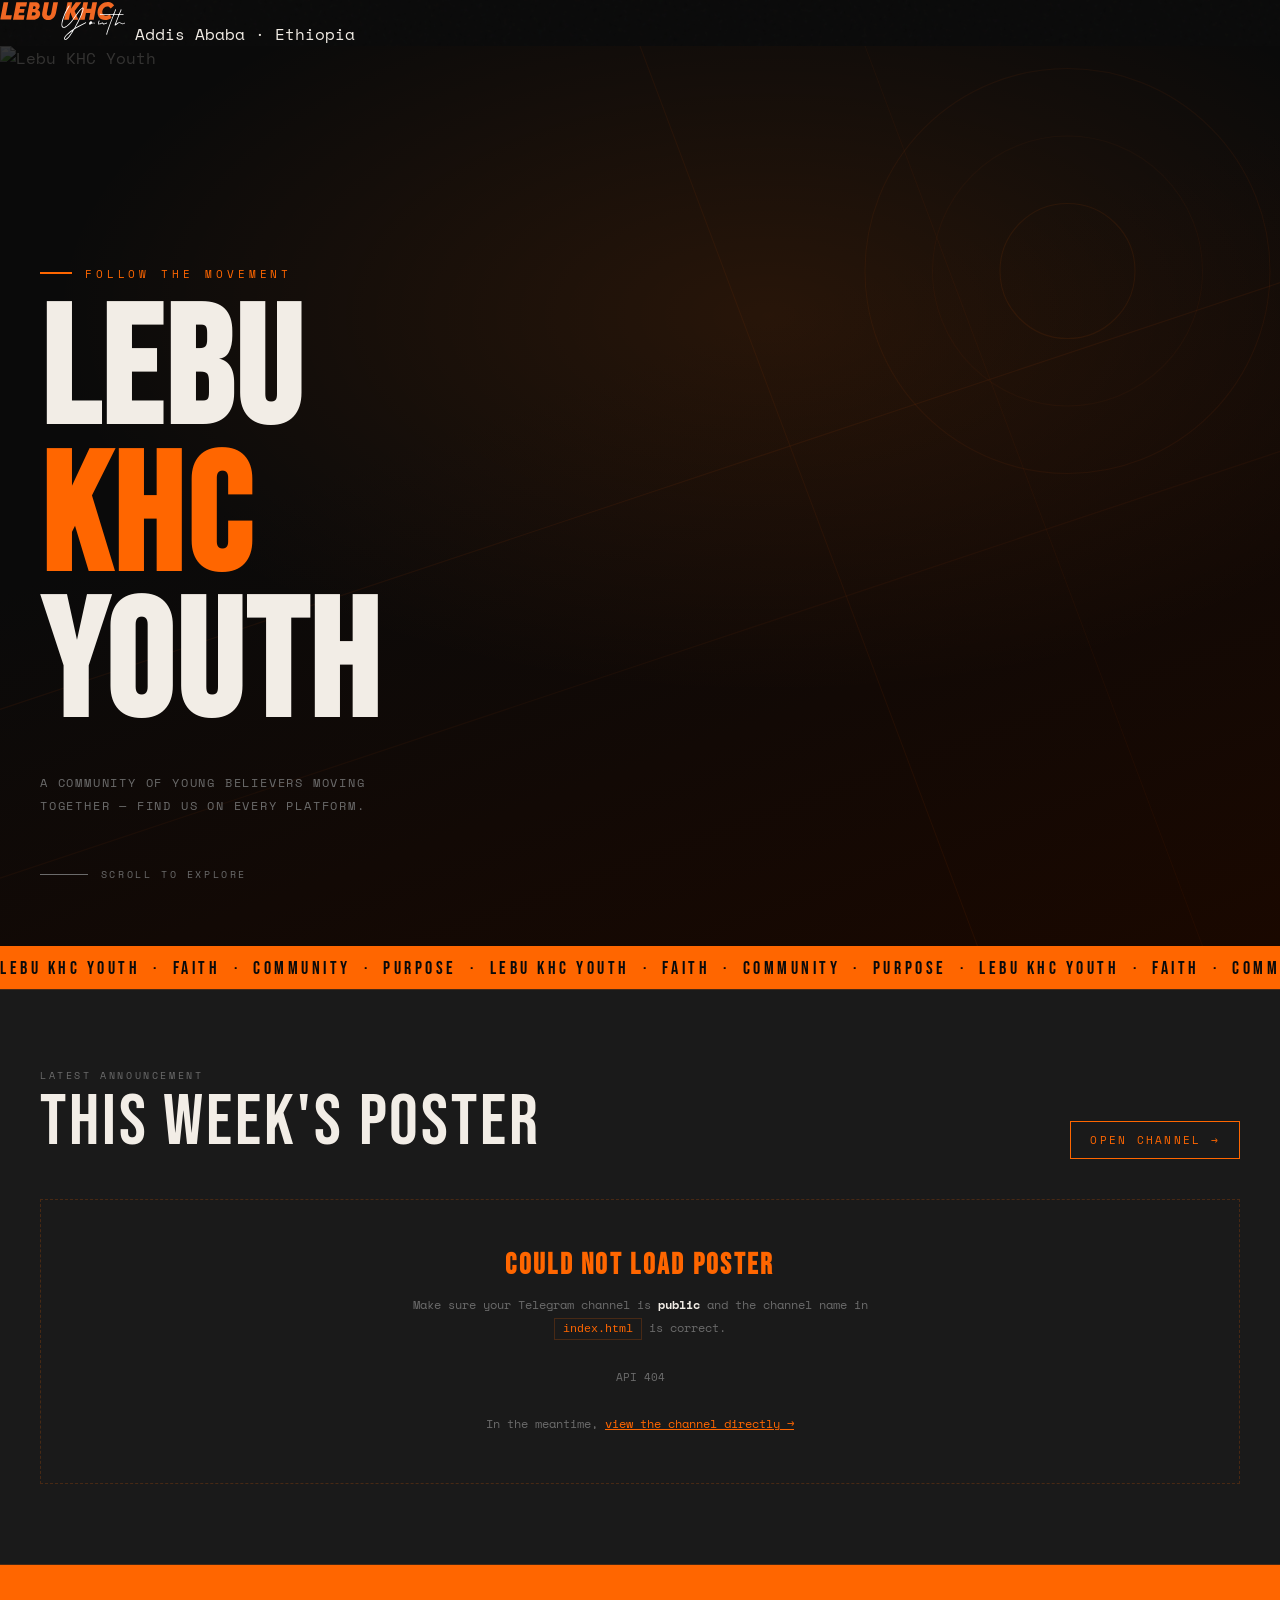
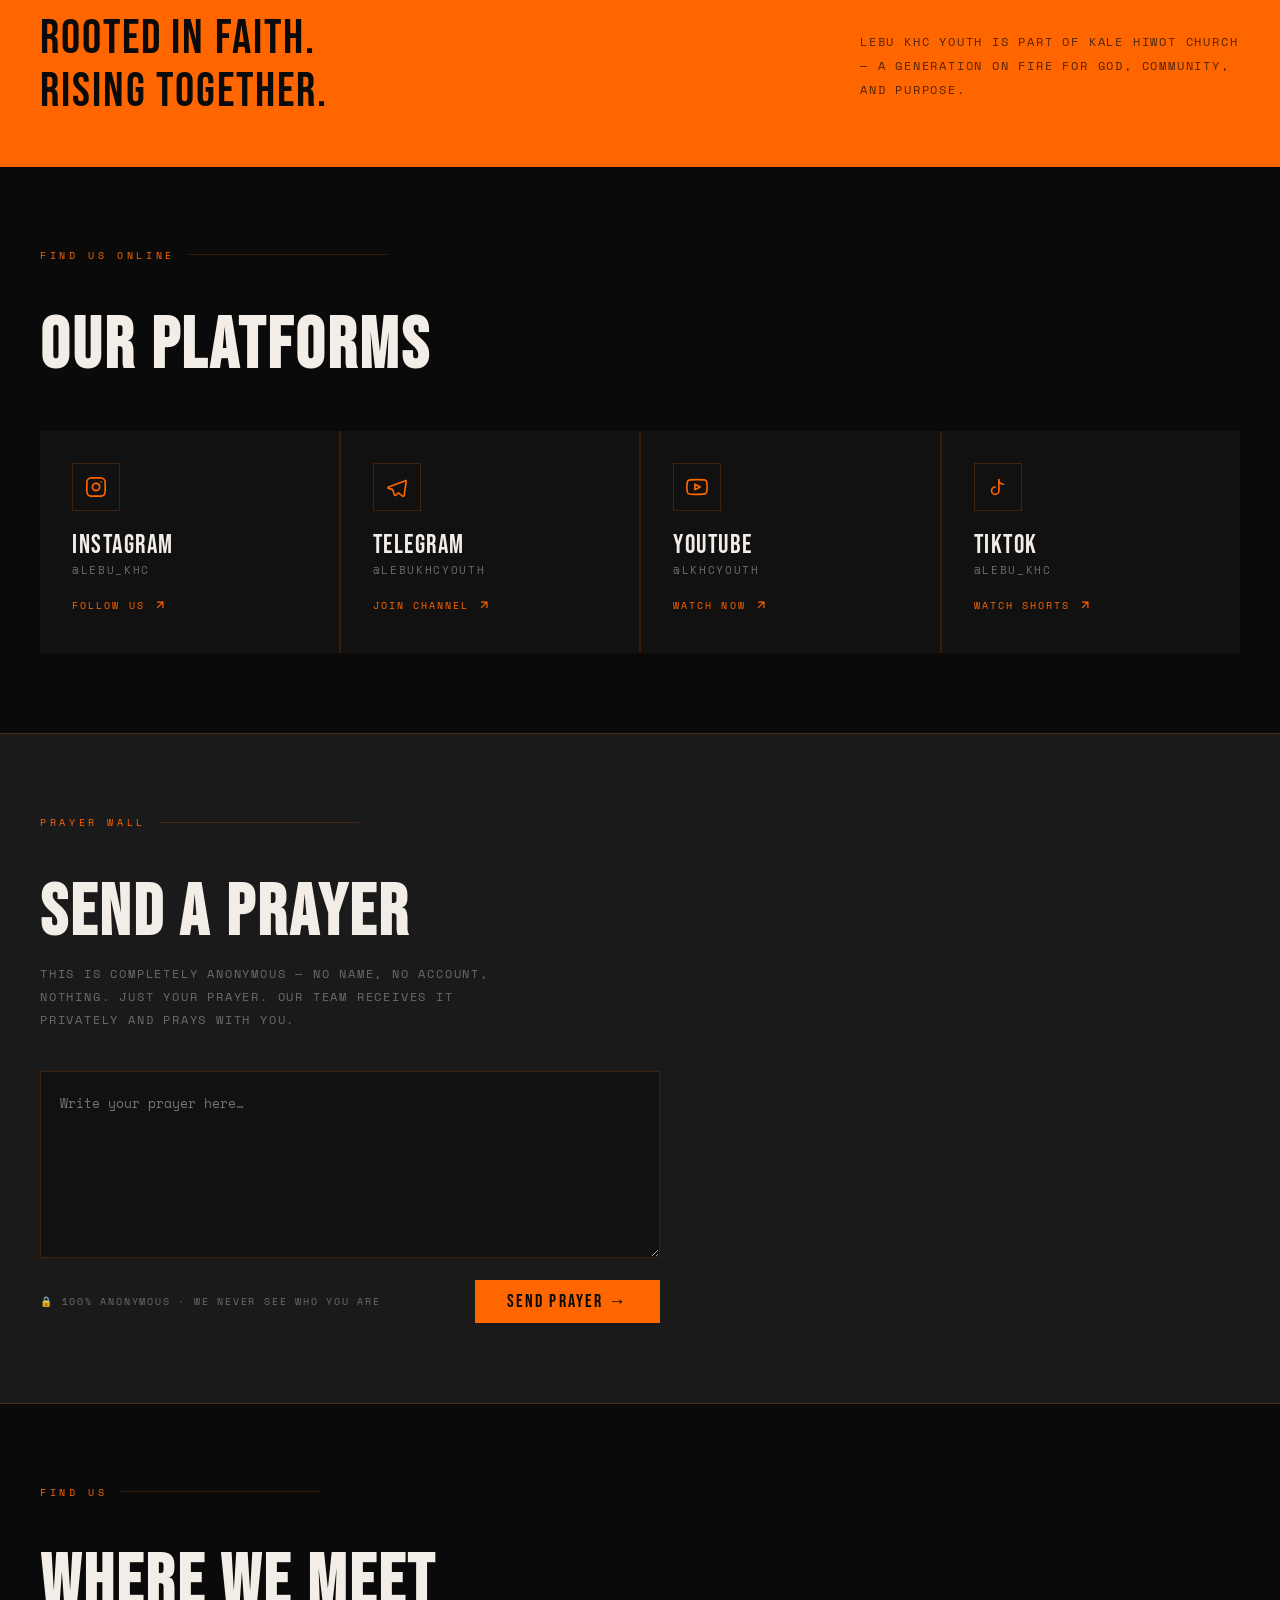
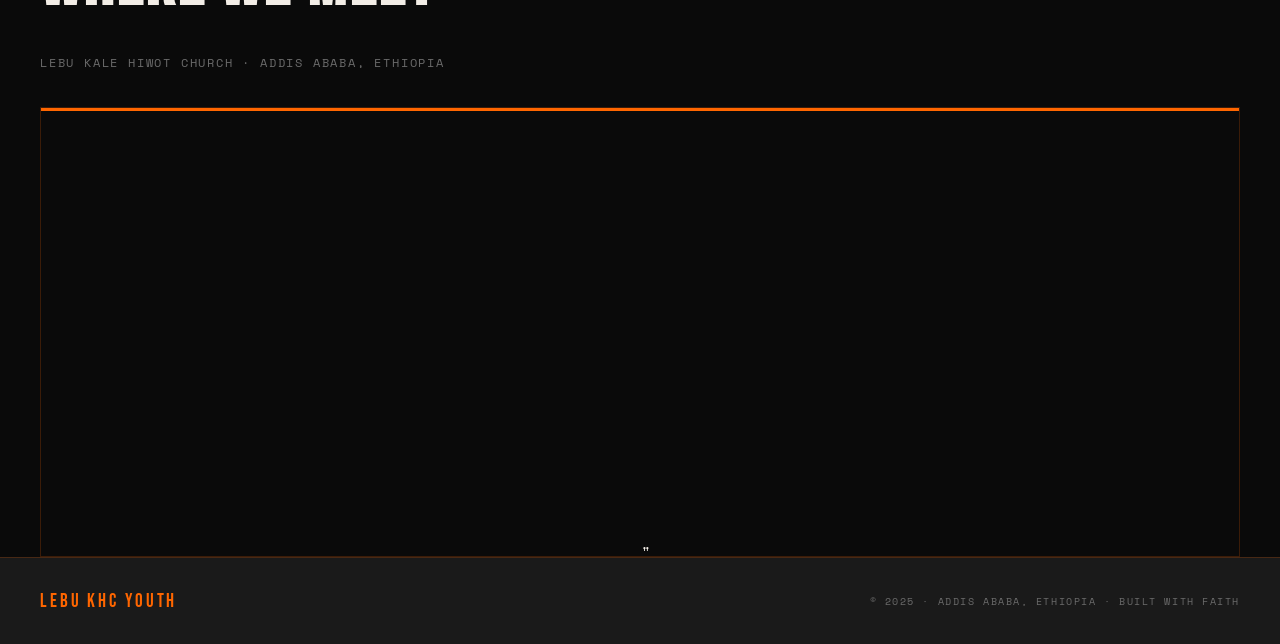
==== index.html @ c796ab1c "Update index.html" ====
<!DOCTYPE html>
<html lang="en">
<head>
  <meta charset="UTF-8" />
  <link rel="icon" type="image/svg+xml" href="https://res.cloudinary.com/dgxqifwdf/image/upload/v1779730418/youth_logo_cjn642.svg" />
  <meta name="viewport" content="width=device-width, initial-scale=1.0" />
  <title>Lebu KHC Youth</title>
  <link rel="preconnect" href="https://fonts.googleapis.com" />
  <link rel="preconnect" href="https://fonts.gstatic.com" crossorigin />
  <link href="https://fonts.googleapis.com/css2?family=Bebas+Neue&family=Space+Mono:ital,wght@0,400;0,700;1,400&display=swap" rel="stylesheet" />
  <style>
    :root {
      --orange: #ff6600;
      --orange-dark: #cc4f00;
      --orange-glow: rgba(255, 102, 0, 0.18);
      --black: #0a0a0a;
      --off-white: #f2ede6;
      --mid: #1a1a1a;
      --muted: #6b6b6b;
      --card-bg: #111111;
      --border: rgba(255, 102, 0, 0.2);
    }

    *, *::before, *::after { box-sizing: border-box; margin: 0; padding: 0; }

    html { scroll-behavior: smooth; }

    body {
      background: var(--black);
      color: var(--off-white);
      font-family: 'Space Mono', monospace;
      overflow-x: hidden;
      cursor: crosshair;
    }

    /* ── NOISE TEXTURE OVERLAY ── */
    body::before {
      content: '';
      position: fixed;
      inset: 0;
      background-image: url("data:image/svg+xml,%3Csvg viewBox='0 0 200 200' xmlns='http://www.w3.org/2000/svg'%3E%3Cfilter id='n'%3E%3CfeTurbulence type='fractalNoise' baseFrequency='0.9' numOctaves='4' stitchTiles='stitch'/%3E%3C/filter%3E%3Crect width='100%25' height='100%25' filter='url(%23n)' opacity='0.04'/%3E%3C/svg%3E");
      pointer-events: none;
      z-index: 0;
      opacity: 0.5;
    }

    /* ── HERO ── */
    .hero {
      position: relative;
      min-height: 100vh;
      display: flex;
      flex-direction: column;
      justify-content: flex-end;
      padding: 8rem 2.5rem 4rem;
      overflow: hidden;
    }

    .hero-bg {
      position: absolute;
      inset: 0;
      background:
        radial-gradient(ellipse 80% 60% at 60% 30%, rgba(255,102,0,0.12) 0%, transparent 70%),
        linear-gradient(160deg, #0a0a0a 40%, #1a0800 100%);
      z-index: 0;
    }

    .hero-lines {
      position: absolute;
      inset: 0;
      z-index: 0;
      overflow: hidden;
    }

    .hero-lines svg {
      width: 100%;
      height: 100%;
    }

    .hero-content {
      position: relative;
      z-index: 1;
    }

    .hero-eyebrow {
      font-size: 0.7rem;
      letter-spacing: 0.35em;
      text-transform: uppercase;
      color: var(--orange);
      margin-bottom: 1.2rem;
      display: flex;
      align-items: center;
      gap: 0.8rem;
    }

    .hero-eyebrow::before {
      content: '';
      display: block;
      width: 32px;
      height: 2px;
      background: var(--orange);
    }

    .hero-title {
      font-family: 'bebas neue', sans-serif;
      font-size: clamp(4.5rem, 13vw, 11rem);
      line-height: 0.88;
      letter-spacing: 0.02em;
      text-transform: uppercase;
      color: var(--off-white);
    }

    .hero-title span {
      color: var(--orange);
      display: block;
    }

    .hero-sub {
      margin-top: 2rem;
      font-size: 0.75rem;
      letter-spacing: 0.15em;
      color: var(--muted);
      text-transform: uppercase;
      max-width: 360px;
      line-height: 1.9;
    }

    .hero-scroll {
      margin-top: 3rem;
      display: flex;
      align-items: center;
      gap: 0.8rem;
      font-size: 0.65rem;
      letter-spacing: 0.25em;
      text-transform: uppercase;
      color: var(--muted);
    }

    .hero-scroll .line {
      width: 48px;
      height: 1px;
      background: var(--muted);
      position: relative;
      overflow: hidden;
    }

    .hero-scroll .line::after {
      content: '';
      position: absolute;
      top: 0; left: -100%;
      width: 100%; height: 100%;
      background: var(--orange);
      animation: scan 2s ease-in-out infinite;
    }

    @keyframes scan {
      0% { left: -100%; }
      100% { left: 100%; }
    }

    /* ── DIAGONAL DIVIDER ── */
    .divider {
      height: 80px;
      background: var(--black);
      position: relative;
      z-index: 2;
    }

    /* ── SECTION LAYOUT ── */
    .section {
      position: relative;
      z-index: 1;
      padding: 5rem 2.5rem;
    }

    .section-label {
      font-size: 0.65rem;
      letter-spacing: 0.35em;
      text-transform: uppercase;
      color: var(--orange);
      margin-bottom: 3rem;
      display: flex;
      align-items: center;
      gap: 0.8rem;
    }

    .section-label::after {
      content: '';
      flex: 1;
      height: 1px;
      background: var(--border);
      max-width: 200px;
    }

    /* ── ANNOUNCEMENT POSTER SECTION ── */
    .poster-section {
      background: var(--mid);
      border-top: 1px solid var(--border);
      border-bottom: 1px solid var(--border);
      overflow: hidden;
    }

    .poster-header {
      display: flex;
      justify-content: space-between;
      align-items: flex-end;
      margin-bottom: 2.5rem;
      flex-wrap: wrap;
      gap: 1rem;
    }

    .poster-title {
      font-family: 'Bebas Neue', sans-serif;
      font-size: clamp(2.5rem, 6vw, 4.5rem);
      letter-spacing: 0.04em;
      line-height: 1;
    }

    .poster-title small {
      display: block;
      font-family: 'Space Mono', monospace;
      font-size: 0.65rem;
      letter-spacing: 0.25em;
      color: var(--muted);
      text-transform: uppercase;
      margin-bottom: 0.4rem;
    }

    .tg-link {
      font-size: 0.7rem;
      letter-spacing: 0.2em;
      text-transform: uppercase;
      color: var(--orange);
      text-decoration: none;
      border: 1px solid var(--orange);
      padding: 0.6rem 1.2rem;
      transition: background 0.2s, color 0.2s;
      display: inline-block;
    }

    .tg-link:hover { background: var(--orange); color: var(--black); }

    /* Main poster card */
    /* AFTER */
    .poster-card {
      display: grid;
      grid-template-columns: 1fr 1fr;
      gap: 2px;
      background: var(--border);
      border: 1px solid var(--border);
      max-width: 100%;
      overflow: hidden;
}

    /* AFTER */
    .poster-img-wrap {
      position: relative;
      overflow: hidden;
      background: #111;
      min-height: 480px;
      display: flex;
      align-items: center;
      justify-content: center;
      width: 100%;
      max-width: 100%;
    }

    .poster-img-wrap img {
      width: 100%;
      height: 100%;
      object-fit: contain;
      display: block;
      position: absolute;
      inset: 0;
      transition: transform 0.6s ease;
    }

    .poster-img-wrap:hover img { transform: scale(1.03); }

    /* AFTER */
    .poster-meta {
      background: var(--card-bg);
      padding: 2.5rem;
      display: flex;
      flex-direction: column;
      justify-content: space-between;
      gap: 1.5rem;
      overflow: hidden;
      min-width: 0;
    }

    .poster-badge {
      display: inline-flex;
      align-items: center;
      gap: 0.5rem;
      font-size: 0.6rem;
      letter-spacing: 0.3em;
      text-transform: uppercase;
      background: var(--orange);
      color: var(--black);
      padding: 0.35rem 0.9rem;
      font-weight: 700;
      width: fit-content;
    }

    /* AFTER */
    .poster-caption {
      font-size: 0.82rem;
      line-height: 2;
      color: var(--off-white);
      flex: 1;
      overflow-wrap: break-word;
      word-break: break-word;
      max-width: 100%;
}

    .poster-footer {
      display: flex;
      align-items: center;
      justify-content: space-between;
      flex-wrap: wrap;
      gap: 0.8rem;
    }

    .poster-date {
      font-size: 0.65rem;
      letter-spacing: 0.2em;
      color: var(--muted);
      text-transform: uppercase;
    }

    .poster-open {
      font-size: 0.65rem;
      letter-spacing: 0.2em;
      text-transform: uppercase;
      color: var(--orange);
      text-decoration: none;
      display: flex;
      align-items: center;
      gap: 0.4rem;
    }

    .poster-open:hover { text-decoration: underline; }

    /* Loading skeleton */
    .poster-skeleton {
      background: var(--card-bg);
      border: 1px solid var(--border);
      display: flex;
      align-items: center;
      justify-content: center;
      flex-direction: column;
      gap: 1rem;
      min-height: 300px;
    }

    .sk-dot {
      width: 8px; height: 8px;
      border-radius: 50%;
      background: var(--orange);
      display: inline-block;
      animation: skpulse 1.2s ease-in-out infinite;
    }

    .sk-dot:nth-child(2) { animation-delay: 0.2s; }
    .sk-dot:nth-child(3) { animation-delay: 0.4s; }

    @keyframes skpulse {
      0%, 80%, 100% { transform: scale(0.6); opacity: 0.4; }
      40%  { transform: scale(1);   opacity: 1; }
    }

    /* Error / no-image state */
    .poster-error {
      border: 1px dashed var(--border);
      padding: 3rem 2rem;
      text-align: center;
    }

    .poster-error h3 {
      font-family: 'Bebas Neue', sans-serif;
      font-size: 1.8rem;
      letter-spacing: 0.08em;
      color: var(--orange);
      margin-bottom: 0.6rem;
    }

    .poster-error p {
      font-size: 0.73rem;
      line-height: 2;
      color: var(--muted);
      max-width: 460px;
      margin: 0 auto;
    }

    .poster-error code {
      background: #1a1a1a;
      border: 1px solid var(--border);
      padding: 0.2rem 0.5rem;
      color: var(--orange);
      font-size: 0.73rem;
    }

    @media (max-width: 900px) {
      .poster-card { grid-template-columns: 1fr; }
      .poster-img-wrap { min-height: 340px; }
      .poster-meta { padding: 1.5rem; }
    } 

    /* ── SOCIAL LINKS ── */
    .socials-section {
      background: var(--black);
    }

    .socials-title {
      font-family: 'Bebas Neue', sans-serif;
      font-size: clamp(2.5rem, 6vw, 4.5rem);
      letter-spacing: 0.04em;
      margin-bottom: 3rem;
      line-height: 1;
    }

    .socials-grid {
      display: grid;
      grid-template-columns: repeat(auto-fit, minmax(260px, 1fr));
      gap: 2px;
      background: var(--border);
    }

    .social-card {
      background: var(--card-bg);
      padding: 2rem 2rem 2.5rem;
      text-decoration: none;
      color: var(--off-white);
      display: flex;
      flex-direction: column;
      gap: 1.2rem;
      transition: background 0.25s;
      border: 0;
      position: relative;
      overflow: hidden;
    }

    .social-card::after {
      content: '';
      position: absolute;
      bottom: 0; left: 0;
      width: 0; height: 3px;
      background: var(--orange);
      transition: width 0.35s ease;
    }

    .social-card:hover { background: #161616; }
    .social-card:hover::after { width: 100%; }

    .social-icon {
      width: 48px; height: 48px;
      border: 1px solid var(--border);
      display: flex; align-items: center; justify-content: center;
      color: var(--orange);
      font-size: 1.3rem;
      flex-shrink: 0;
    }

    .social-name {
      font-family: 'Bebas Neue', sans-serif;
      font-size: 1.6rem;
      letter-spacing: 0.06em;
    }

    .social-handle {
      font-size: 0.7rem;
      letter-spacing: 0.15em;
      color: var(--muted);
      text-transform: uppercase;
    }

    .social-arrow {
      margin-top: auto;
      display: flex;
      align-items: center;
      gap: 0.5rem;
      font-size: 0.65rem;
      letter-spacing: 0.2em;
      text-transform: uppercase;
      color: var(--orange);
    }

    /* ── ABOUT STRIP ── */
    .about-strip {
      background: var(--orange);
      color: var(--black);
      padding: 3rem 2.5rem;
      display: flex;
      align-items: center;
      justify-content: space-between;
      gap: 2rem;
      flex-wrap: wrap;
    }

    .about-strip-text {
      font-family: 'Bebas Neue', sans-serif;
      font-size: clamp(1.8rem, 4vw, 3rem);
      letter-spacing: 0.04em;
      line-height: 1.1;
    }

    .about-strip-sub {
      font-size: 0.75rem;
      letter-spacing: 0.15em;
      text-transform: uppercase;
      opacity: 0.7;
      max-width: 380px;
      line-height: 2;
      font-family: 'Space Mono', monospace;
    }

    /* ── FOOTER ── */
    footer {
      background: var(--mid);
      border-top: 1px solid var(--border);
      padding: 2rem 2.5rem;
      display: flex;
      align-items: center;
      justify-content: space-between;
      flex-wrap: wrap;
      gap: 1rem;
    }

    .footer-logo {
      font-family: 'Bebas Neue', sans-serif;
      font-size: 1.2rem;
      letter-spacing: 0.15em;
      color: var(--orange);
    }

    .footer-copy {
      font-size: 0.65rem;
      letter-spacing: 0.15em;
      color: var(--muted);
      text-transform: uppercase;
    }

    /* ── ANIMATIONS ── */
    @keyframes fadeUp {
      from { opacity: 0; transform: translateY(30px); }
      to { opacity: 1; transform: translateY(0); }
    }

    .hero-content > * {
      animation: fadeUp 0.8s ease forwards;
      opacity: 0;
    }

    .hero-eyebrow { animation-delay: 0.1s; }
    .hero-title   { animation-delay: 0.25s; }
    .hero-sub     { animation-delay: 0.4s; }
    .hero-scroll  { animation-delay: 0.55s; }

    /* ── RESPONSIVE ── */
    @media (max-width: 700px) {
      .nav { padding: 1rem 1.2rem; }
      .hero { padding: 2rem 1.2rem 3rem; }
      .section { padding: 3.5rem 1.2rem; }
      .about-strip { padding: 2rem 1.2rem; }
      footer { padding: 1.5rem 1.2rem; }
    }

    /* ── TICKER STRIP ── */
    /* AFTER */
    /* AFTER */
    .ticker {
      background: var(--orange);
      color: var(--black);
      padding: 0.6rem 0;
      overflow: hidden;
      white-space: nowrap;
      max-width: 100%;
      transform: translateZ(0);
      will-change: transform;
    }

    .ticker-inner {
      display: inline-block;
      animation: ticker 22s linear infinite;
      font-family: 'Bebas Neue', sans-serif;
      font-size: 1.1rem;
      letter-spacing: 0.2em;
    }

    @keyframes ticker {
      0% { transform: translateX(0); }
      100% { transform: translateX(-50%); }
    }
  </style>
</head>
<body>

  <!-- NAV -->
    <nav class="nav">
      <img src="logo.svg" alt="Lebu KHC Youth" class="nav-logo" style="height: 40px; width: auto;" />
      <span class="nav-tag">Addis Ababa · Ethiopia</span>
    </nav>

  <!-- HERO -->
  <section class="hero">
    <div class="hero-bg">
      <img src="https://res.cloudinary.com/dgxqifwdf/image/upload/w_1920,q_auto,f_auto/v1779729184/youth-photo_xbqdbr.jpg" fetchpriority="high" alt="Lebu KHC Youth" style="
          position: absolute;
          inset: 0;
          width: 100%;
          height: 100%;
          object-fit: cover;
          object-position: center;
          opacity: 0.18;
        " />
    </div>

    <div class="hero-lines">
      <svg viewBox="0 0 1200 800" preserveAspectRatio="xMidYMid slice" xmlns="http://www.w3.org/2000/svg">
        <line x1="0" y1="600" x2="1200" y2="200" stroke="rgba(255,102,0,0.07)" stroke-width="1"/>
        <line x1="0" y1="750" x2="1200" y2="350" stroke="rgba(255,102,0,0.05)" stroke-width="1"/>
        <line x1="600" y1="0" x2="900" y2="800" stroke="rgba(255,102,0,0.06)" stroke-width="1"/>
        <line x1="800" y1="0" x2="1100" y2="800" stroke="rgba(255,102,0,0.04)" stroke-width="1"/>
        <circle cx="980" cy="200" r="180" fill="none" stroke="rgba(255,102,0,0.06)" stroke-width="1"/>
        <circle cx="980" cy="200" r="120" fill="none" stroke="rgba(255,102,0,0.04)" stroke-width="1"/>
        <circle cx="980" cy="200" r="60" fill="none" stroke="rgba(255,102,0,0.08)" stroke-width="1"/>
      </svg>
    </div>
    <div class="hero-content">
      <p class="hero-eyebrow">Follow the Movement</p>
      <h1 class="hero-title">
        Lebu
        <span>KHC</span>
        Youth
      </h1>
      <p class="hero-sub">
        A community of young believers moving together — find us on every platform.
      </p>
      <div class="hero-scroll">
        <span class="line"></span>
        scroll to explore
      </div>
    </div>
  </section>

  <!-- TICKER -->
  <div class="ticker">
    <span class="ticker-inner">
      LEBU KHC YOUTH &nbsp;·&nbsp; FAITH &nbsp;·&nbsp; COMMUNITY &nbsp;·&nbsp; PURPOSE &nbsp;·&nbsp;
      LEBU KHC YOUTH &nbsp;·&nbsp; FAITH &nbsp;·&nbsp; COMMUNITY &nbsp;·&nbsp; PURPOSE &nbsp;·&nbsp;
      LEBU KHC YOUTH &nbsp;·&nbsp; FAITH &nbsp;·&nbsp; COMMUNITY &nbsp;·&nbsp; PURPOSE &nbsp;·&nbsp;
      LEBU KHC YOUTH &nbsp;·&nbsp; FAITH &nbsp;·&nbsp; COMMUNITY &nbsp;·&nbsp; PURPOSE &nbsp;·&nbsp;
    </span>
  </div>

  <!-- ANNOUNCEMENT POSTER — fetches latest image from Telegram channel -->
  <section class="section poster-section">
    <div class="poster-header">
      <div class="poster-title">
        <small>Latest Announcement</small>
        This Week's Poster
      </div>
      <a class="tg-link" id="tg-channel-link" href="https://t.me/YOUR_TELEGRAM_CHANNEL" target="_blank" rel="noopener">
        Open Channel →
      </a>
    </div>

    <div id="poster-container">
      <!-- Loading state -->
      <div class="poster-skeleton" id="poster-loading">
        <div style="display:flex;gap:6px;">
          <span class="sk-dot"></span>
          <span class="sk-dot"></span>
          <span class="sk-dot"></span>
        </div>
        <span style="font-size:0.65rem;letter-spacing:0.2em;text-transform:uppercase;color:var(--muted);">Fetching latest poster…</span>
      </div>
    </div>
  </section>

  <script>
    // ════════════════════════════════════════════════════════════════
    //  SETUP — replace the value below with your public Telegram
    //  channel username (no @ sign), e.g.  "LebuyouthKHC"
    // ════════════════════════════════════════════════════════════════
    const TG_CHANNEL = 'LebuKHCyouth';
    // ════════════════════════════════════════════════════════════════

    document.getElementById('tg-channel-link').href = 'https://t.me/' + TG_CHANNEL;

    const CONTAINER = document.getElementById('poster-container');

    function strip(html) {
      return (html || '').replace(/<[^>]*>/g, '').replace(/\s+/g, ' ').trim();
    }

    function trunc(str, n) {
      return str.length > n ? str.slice(0, n).trimEnd() + '…' : str;
    }

    function fmtDate(str) {
      const d = new Date(str);
      return isNaN(d) ? '' : d.toLocaleDateString('en-US', { day: 'numeric', month: 'long', year: 'numeric' });
    }

    function showSetup() {
      CONTAINER.innerHTML = `
        <div class="poster-error">
          <h3>Connect Your Channel</h3>
          <p>
            In <code>index.html</code> find this line near the bottom and update it:<br><br>
            <code>const TG_CHANNEL = 'YOUR_TELEGRAM_CHANNEL';</code><br><br>
            Replace <code>YOUR_TELEGRAM_CHANNEL</code> with your channel's public username (no @).
            Your channel must be <strong style="color:var(--off-white)">public</strong> for this to work.
          </p>
        </div>`;
    }

    function showFail(detail) {
      CONTAINER.innerHTML = `
        <div class="poster-error">
          <h3>Could Not Load Poster</h3>
          <p>
            Make sure your Telegram channel is <strong style="color:var(--off-white)">public</strong>
            and the channel name in <code>index.html</code> is correct.<br><br>
            <span style="color:var(--muted);font-size:0.68rem;">${detail || ''}</span><br><br>
            In the meantime, <a href="https://t.me/${TG_CHANNEL}" target="_blank" style="color:var(--orange);">view the channel directly →</a>
          </p>
        </div>`;
    }

    function renderPoster(imgSrc, caption, date, postUrl) {
      const imgHalf = imgSrc ? `
        <a class="poster-img-wrap" href="${postUrl}" target="_blank" rel="noopener">
          <img src="${imgSrc}" alt="Latest announcement poster" loading="eager"
               onerror="this.closest('.poster-img-wrap').style.display='none';this.closest('.poster-card').style.gridTemplateColumns='1fr'" />
        </a>` : '';

      CONTAINER.innerHTML = `
        <div class="poster-card" style="${!imgSrc ? 'grid-template-columns:1fr' : ''}">
          ${imgHalf}
          <div class="poster-meta">
            <span class="poster-badge">
              <svg width="12" height="12" viewBox="0 0 24 24" fill="currentColor">
                <path d="M21.2 5.1L2.9 12.1c-1.1.4-1.1 1.1-.2 1.4l4.6 1.4 1.8 5.5c.2.6.4.8.9.8.4 0 .6-.2 1-.5l2.4-2.3 4.7 3.5c.9.5 1.5.2 1.7-.8L22 6.2c.3-1.2-.4-1.7-1.2-1.1z"/>
              </svg>
              Latest from Telegram
            </span>
            <p class="poster-caption">${caption || 'Open Telegram to read the full announcement.'}</p>
            <div class="poster-footer">
              <span class="poster-date">${date}</span>
              <a class="poster-open" href="${postUrl}" target="_blank" rel="noopener">
                View on Telegram
                <svg width="12" height="12" viewBox="0 0 24 24" fill="none" stroke="currentColor" stroke-width="2"><path d="M7 17L17 7M7 7h10v10"/></svg>
              </a>
            </div>
          </div>
        </div>`;
    }

    async function loadPoster() {
      if (!TG_CHANNEL || TG_CHANNEL === 'YOUR_TELEGRAM_CHANNEL') { showSetup(); return; }

      try {
        // Call our Vercel Edge Function — server-side fetch, CDN-cached for 30 min
        const res  = await fetch('/api/poster');
        if (!res.ok) throw new Error('API ' + res.status);
        const data = await res.json();
        if (!data.ok) throw new Error(data.error || 'No photo found');
        renderPoster(data.imgSrc, data.caption, fmtDate(data.date), data.postUrl);
      } catch (err) {
        console.warn('Poster load error:', err);
        showFail(err.message);
      }
    }

        loadPoster();
  </script>

  <!-- ABOUT STRIP -->
  <div class="about-strip">
    <div class="about-strip-text">
      Rooted in faith.<br>Rising together.
    </div>
    <p class="about-strip-sub">
      Lebu KHC Youth is part of Kale Hiwot Church — a generation on fire for God, community, and purpose.
    </p>
  </div>

  <!-- SOCIAL LINKS -->
  <section class="section socials-section">
    <p class="section-label">Find Us Online</p>
    <h2 class="socials-title">Our Platforms</h2>

    <div class="socials-grid">

      <!-- Instagram -->
      <a class="social-card" href="https://www.instagram.com/lebu_khc" target="_blank" rel="noopener">
        <div class="social-icon">
          <svg width="22" height="22" viewBox="0 0 24 24" fill="none" stroke="currentColor" stroke-width="1.8" stroke-linecap="round" stroke-linejoin="round">
            <rect x="2" y="2" width="20" height="20" rx="5"/><path d="M16 11.37A4 4 0 1 1 12.63 8 4 4 0 0 1 16 11.37z"/><line x1="17.5" y1="6.5" x2="17.51" y2="6.5"/>
          </svg>
        </div>
        <div>
          <div class="social-name">Instagram</div>
          <div class="social-handle">@lebu_khc</div>
        </div>
        <div class="social-arrow">
          Follow us
          <svg width="14" height="14" viewBox="0 0 24 24" fill="none" stroke="currentColor" stroke-width="2"><path d="M7 17L17 7M7 7h10v10"/></svg>
        </div>
      </a>

      <!-- Telegram -->
      <a class="social-card" href="https://t.me/LebuKHCyouth" target="_blank" rel="noopener">
        <div class="social-icon">
          <svg width="22" height="22" viewBox="0 0 24 24" fill="none" stroke="currentColor" stroke-width="1.8" stroke-linecap="round" stroke-linejoin="round">
            <path d="M21.2 5.1L2.9 12.1c-1.1.4-1.1 1.1-.2 1.4l4.6 1.4 1.8 5.5c.2.6.4.8.9.8.4 0 .6-.2 1-.5l2.4-2.3 4.7 3.5c.9.5 1.5.2 1.7-.8L22 6.2c.3-1.2-.4-1.7-1.2-1.1z"/>
          </svg>
        </div>
        <div>
          <div class="social-name">Telegram</div>
          <div class="social-handle">@LebuKHCyouth</div>
        </div>
        <div class="social-arrow">
          Join Channel
          <svg width="14" height="14" viewBox="0 0 24 24" fill="none" stroke="currentColor" stroke-width="2"><path d="M7 17L17 7M7 7h10v10"/></svg>
        </div>
      </a>

      <!-- YouTube -->
      <a class="social-card" href="https://www.youtube.com/@lkhcyouth" target="_blank" rel="noopener">
        <div class="social-icon">
          <svg width="22" height="22" viewBox="0 0 24 24" fill="none" stroke="currentColor" stroke-width="1.8" stroke-linecap="round" stroke-linejoin="round">
            <path d="M22.54 6.42a2.78 2.78 0 0 0-1.95-1.97C18.88 4 12 4 12 4s-6.88 0-8.59.45A2.78 2.78 0 0 0 1.46 6.42 29.94 29.94 0 0 0 1 12a29.94 29.94 0 0 0 .46 5.58 2.78 2.78 0 0 0 1.95 1.97C5.12 20 12 20 12 20s6.88 0 8.59-.45a2.78 2.78 0 0 0 1.95-1.97A29.94 29.94 0 0 0 23 12a29.94 29.94 0 0 0-.46-5.58z"/>
            <polygon points="9.75 15.02 15.5 12 9.75 8.98 9.75 15.02"/>
          </svg>
        </div>
        <div>
          <div class="social-name">YouTube</div>
          <div class="social-handle">@lkhcyouth</div>
        </div>
        <div class="social-arrow">
          Watch Now
          <svg width="14" height="14" viewBox="0 0 24 24" fill="none" stroke="currentColor" stroke-width="2"><path d="M7 17L17 7M7 7h10v10"/></svg>
        </div>
      </a>

      <!-- TikTok -->
      <a class="social-card" href="https://www.tiktok.com/@lebu_khc" target="_blank" rel="noopener">
        <div class="social-icon">
          <svg width="22" height="22" viewBox="0 0 24 24" fill="none" stroke="currentColor" stroke-width="1.8" stroke-linecap="round" stroke-linejoin="round">
            <path d="M9 12a4 4 0 1 0 4 4V4a5 5 0 0 0 5 5"/>
          </svg>
        </div>
        <div>
          <div class="social-name">TikTok</div>
          <div class="social-handle">@lebu_khc</div>
        </div>
        <div class="social-arrow">
          Watch Shorts
          <svg width="14" height="14" viewBox="0 0 24 24" fill="none" stroke="currentColor" stroke-width="2"><path d="M7 17L17 7M7 7h10v10"/></svg>
        </div>
      </a>

    </div>
  </section>

  <!-- PRAYER SECTION -->
<section class="section" style="background: var(--mid); border-top: 1px solid var(--border); border-bottom: 1px solid var(--border);">
  <p class="section-label">Prayer Wall</p>
  <h2 class="socials-title" style="margin-bottom: 0.8rem;">Send a Prayer</h2>
  <p style="font-size:0.75rem; letter-spacing:0.15em; color:var(--muted); text-transform:uppercase; line-height:1.9; margin-bottom: 2.5rem; max-width:480px;">
    This is completely anonymous — no name, no account, nothing. Just your prayer. Our team receives it privately and prays with you.
  </p>

  <div style="max-width: 620px;">

    <div id="prayer-result" style="display:none; margin-bottom:1.5rem;"></div>

    <textarea
      id="prayer-input"
      placeholder="Write your prayer here…"
      rows="6"
      style="
        width: 100%;
        background: var(--card-bg);
        border: 1px solid var(--border);
        color: var(--off-white);
        font-family: 'Space Mono', monospace;
        font-size: 0.8rem;
        line-height: 1.9;
        padding: 1.2rem;
        resize: vertical;
        outline: none;
        transition: border-color 0.2s;
        box-sizing: border-box;
      "
      onfocus="this.style.borderColor='var(--orange)'"
      onblur="this.style.borderColor='rgba(255,102,0,0.2)'"
    ></textarea>

    <div style="display:flex; align-items:center; justify-content:space-between; margin-top:1rem; flex-wrap:wrap; gap:1rem;">
      <p style="font-size:0.62rem; letter-spacing:0.18em; color:var(--muted); text-transform:uppercase;">
        🔒 100% anonymous · We never see who you are
      </p>
      <button
        id="prayer-btn"
        onclick="submitPrayer()"
        style="
          background: var(--orange);
          color: var(--black);
          border: none;
          font-family: 'Bebas Neue', sans-serif;
          font-size: 1.1rem;
          letter-spacing: 0.12em;
          padding: 0.7rem 2rem;
          cursor: pointer;
          transition: background 0.2s, transform 0.1s;
        "
        onmouseover="this.style.background='#cc4f00'"
        onmouseout="this.style.background='var(--orange)'"
      >Send Prayer →</button>
    </div>
  </div>
</section>

<script>
  // ← paste your Apps Script Web App URL here
  const SHEET_URL = 'https://script.google.com/macros/s/AKfycbxX1L9P-5JW8kuLMe0oUKxZprsUcvlVwkurPGtDNwCoVufPACtlNDZYvmJiguIPAK6X/exec';

  async function submitPrayer() {
    const input  = document.getElementById('prayer-input');
    const btn    = document.getElementById('prayer-btn');
    const result = document.getElementById('prayer-result');
    const text   = input.value.trim();

    if (!text || text.length < 5) {
      result.style.display = 'block';
      result.innerHTML = `<p style="font-size:0.75rem;letter-spacing:0.15em;color:var(--orange);text-transform:uppercase;">Please write your prayer first.</p>`;
      return;
    }

    btn.textContent = 'Sending…';
    btn.disabled = true;
    result.style.display = 'none';

    try {
      // Use no-cors mode — Google Apps Script requires this from browsers
      await fetch(SHEET_URL, {
        method: 'POST',
        mode: 'no-cors',
        headers: { 'Content-Type': 'application/json' },
        body: JSON.stringify({ prayer: text })
      });

      // no-cors returns an opaque response so we can't read it,
      // but if fetch didn't throw, the request was sent successfully
      input.value = '';
      result.style.display = 'block';
      result.innerHTML = `
        <div style="border:1px solid var(--border);padding:1.2rem 1.5rem;background:var(--card-bg);">
          <p style="font-family:'Bebas Neue',sans-serif;font-size:1.4rem;letter-spacing:0.08em;color:var(--orange);margin-bottom:0.3rem;">🙏 Prayer Received</p>
          <p style="font-size:0.72rem;letter-spacing:0.15em;color:var(--muted);text-transform:uppercase;line-height:1.9;">Your prayer has been sent anonymously. Our team will pray with you.</p>
        </div>`;

    } catch {
      result.style.display = 'block';
      result.innerHTML = `<p style="font-size:0.75rem;letter-spacing:0.15em;color:var(--orange);text-transform:uppercase;">Something went wrong. Please try again.</p>`;
    }

    btn.textContent = 'Send Prayer →';
    btn.disabled = false;
  }
</script>

  <!-- MAP SECTION -->
<section class="section" style="background: var(--black); padding-top: 5rem; padding-bottom: 0;">
  <p class="section-label">Find Us</p>
  <h2 class="socials-title" style="margin-bottom: 2rem;">Where We Meet</h2>
  <p style="font-size:0.75rem; letter-spacing:0.15em; color:var(--muted); text-transform:uppercase; margin-bottom: 2rem; line-height:1.9;">
    Lebu Kale Hiwot Church · Addis Ababa, Ethiopia
  </p>
  <div style="
    border: 1px solid rgba(255,102,0,0.2);
    overflow: hidden;
    position: relative;
    width: 100%;
    height: 450px;
  ">
    <iframe
      src="https://www.google.com/maps/embed?pb=!1m18!1m12!1m3!1d3663.9561162489204!2d38.720181574671464!3d8.96643089109245!2m3!1f0!2f0!3f0!3m2!1i1024!2i768!4f13.1!3m3!1m2!1s0x164b81ed525222dd%3A0x6aa5c2ef8fda01ae!2sLebu%20Kalehiwot%20Church!5e1!3m2!1sen!2set!4v1779703656907!5m2!1sen!2set" width="600" height="450" style="border:0;" allowfullscreen="" loading="lazy" referrerpolicy="no-referrer-when-downgrade"></iframe>"
    </iframe>
    <!-- Orange accent bar on top -->
    <div style="position:absolute; top:0; left:0; right:0; height:3px; background:var(--orange); z-index:1;"></div>
  </div>
</section>

  <!-- FOOTER -->
  <footer>
    <span class="footer-logo">Lebu KHC Youth</span>
    <span class="footer-copy">© 2025 · Addis Ababa, Ethiopia · Built with faith</span>
  </footer>

</body>
</html>
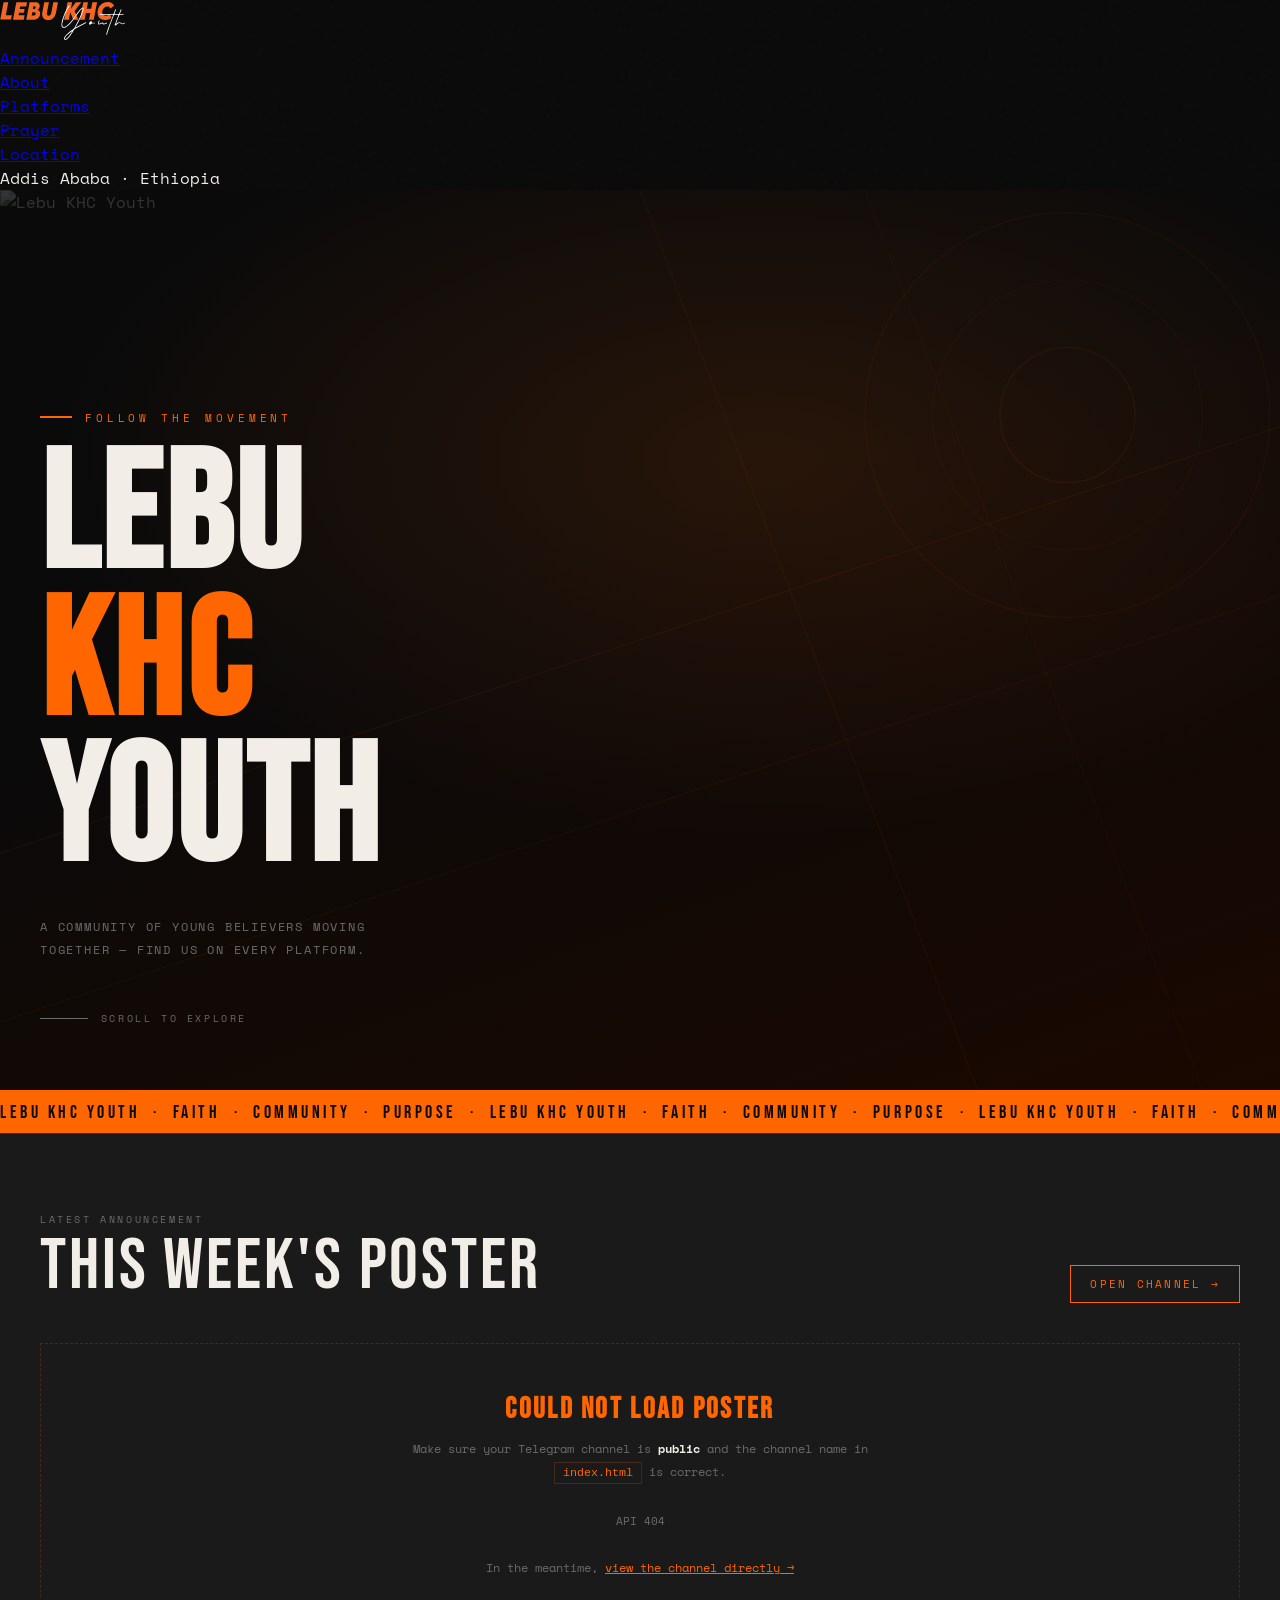
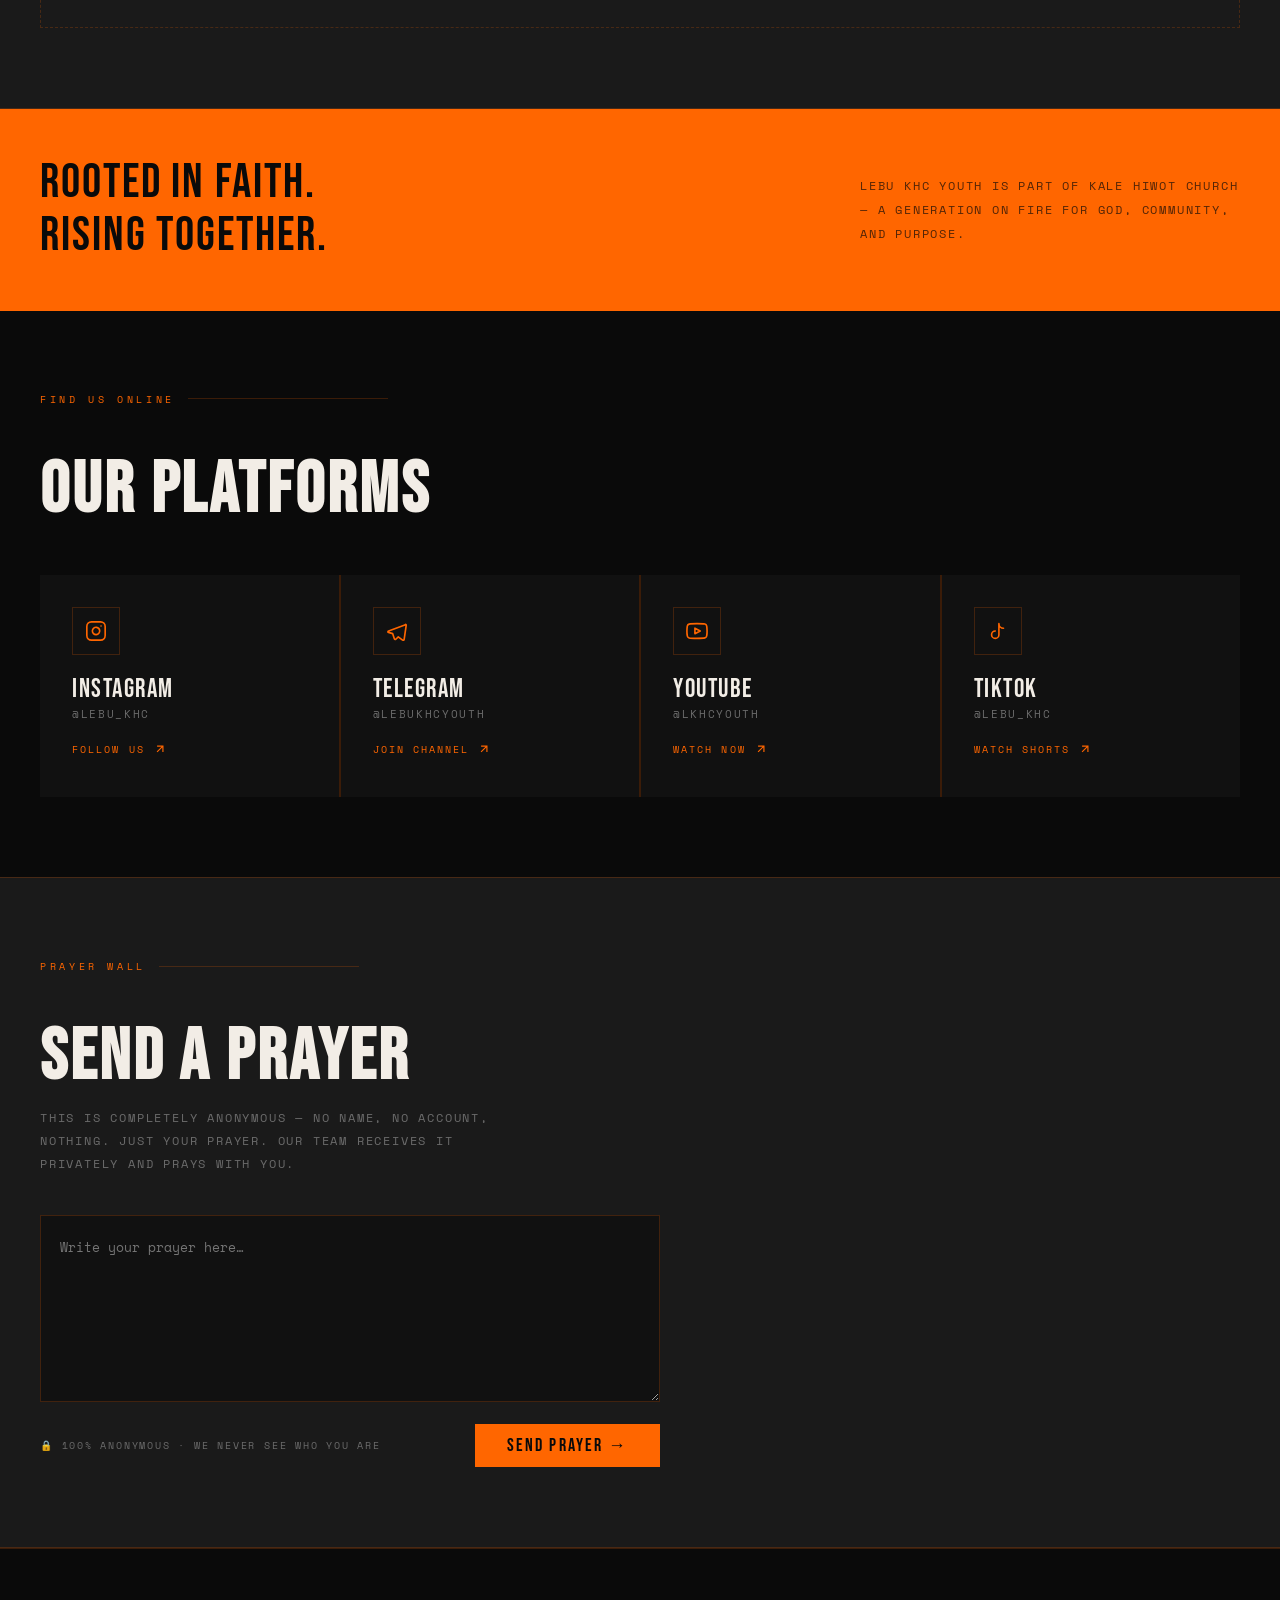
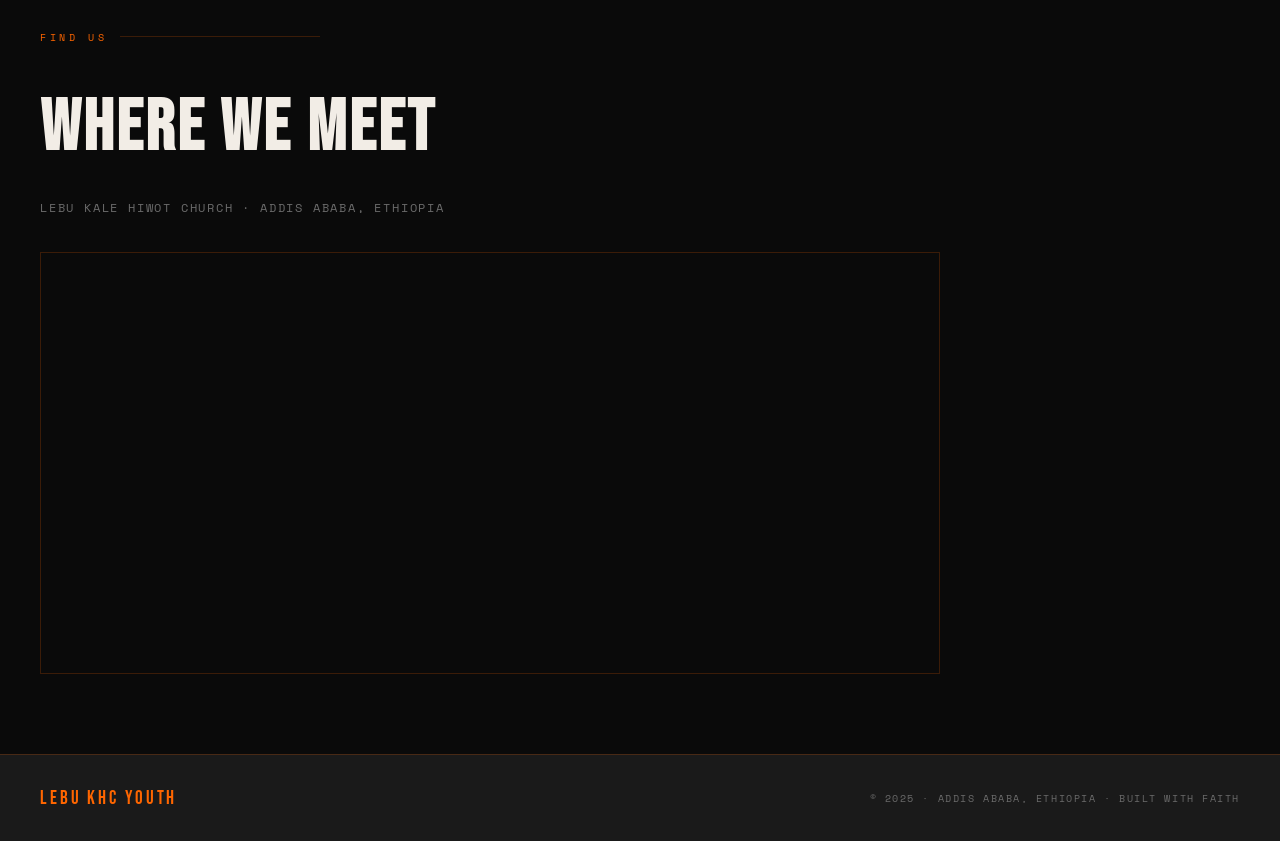
==== commit 755b315e: "Merge branch 'main' of https://github.com/Metadel95/Lebukhcyouth" ====
--- a/index.html
+++ b/index.html
@@ -1,873 +1,865 @@
 <!DOCTYPE html>
 <html lang="en">
 <head>
-  <meta charset="UTF-8" />
-  <link rel="icon" type="image/svg+xml" href="https://res.cloudinary.com/dgxqifwdf/image/upload/v1779730418/youth_logo_cjn642.svg" />
-  <meta name="viewport" content="width=device-width, initial-scale=1.0" />
-  <title>Lebu KHC Youth</title>
-  <link rel="preconnect" href="https://fonts.googleapis.com" />
-  <link rel="preconnect" href="https://fonts.gstatic.com" crossorigin />
-  <link href="https://fonts.googleapis.com/css2?family=Bebas+Neue&family=Space+Mono:ital,wght@0,400;0,700;1,400&display=swap" rel="stylesheet" />
-  <style>
-    :root {
-      --orange: #ff6600;
-      --orange-dark: #cc4f00;
-      --orange-glow: rgba(255, 102, 0, 0.18);
-      --black: #0a0a0a;
-      --off-white: #f2ede6;
-      --mid: #1a1a1a;
-      --muted: #6b6b6b;
-      --card-bg: #111111;
-      --border: rgba(255, 102, 0, 0.2);
-    }
-
-    *, *::before, *::after { box-sizing: border-box; margin: 0; padding: 0; }
-
-    html { scroll-behavior: smooth; }
-
-    body {
-      background: var(--black);
-      color: var(--off-white);
-      font-family: 'Space Mono', monospace;
-      overflow-x: hidden;
-      cursor: crosshair;
-    }
-
-    /* ── NOISE TEXTURE OVERLAY ── */
-    body::before {
-      content: '';
-      position: fixed;
-      inset: 0;
-      background-image: url("data:image/svg+xml,%3Csvg viewBox='0 0 200 200' xmlns='http://www.w3.org/2000/svg'%3E%3Cfilter id='n'%3E%3CfeTurbulence type='fractalNoise' baseFrequency='0.9' numOctaves='4' stitchTiles='stitch'/%3E%3C/filter%3E%3Crect width='100%25' height='100%25' filter='url(%23n)' opacity='0.04'/%3E%3C/svg%3E");
-      pointer-events: none;
-      z-index: 0;
-      opacity: 0.5;
-    }
-
-    /* ── HERO ── */
-    .hero {
-      position: relative;
-      min-height: 100vh;
-      display: flex;
-      flex-direction: column;
-      justify-content: flex-end;
-      padding: 8rem 2.5rem 4rem;
-      overflow: hidden;
-    }
-
-    .hero-bg {
-      position: absolute;
-      inset: 0;
-      background:
-        radial-gradient(ellipse 80% 60% at 60% 30%, rgba(255,102,0,0.12) 0%, transparent 70%),
-        linear-gradient(160deg, #0a0a0a 40%, #1a0800 100%);
-      z-index: 0;
-    }
-
-    .hero-lines {
-      position: absolute;
-      inset: 0;
-      z-index: 0;
-      overflow: hidden;
-    }
+<meta charset="UTF-8" />
+<link rel="icon" type="image/svg+xml" href="https://res.cloudinary.com/dgxqifwdf/image/upload/v1779730418/youth_logo_cjn642.svg" />
+<meta name="viewport" content="width=device-width, initial-scale=1.0" />
+<title>Lebu KHC Youth</title>
+<link rel="preconnect" href="https://fonts.googleapis.com" />
+<link rel="preconnect" href="https://fonts.gstatic.com" crossorigin />
+<link href="https://fonts.googleapis.com/css2?family=Bebas+Neue&family=Space+Mono:ital,wght@0,400;0,700;1,400&display=swap" rel="stylesheet" />
+<style>
+:root {
+  --orange: #ff6600;
+  --orange-dark: #cc4f00;
+  --orange-glow: rgba(255, 102, 0, 0.18);
+  --black: #0a0a0a;
+  --off-white: #f2ede6;
+  --mid: #1a1a1a;
+  --muted: #6b6b6b;
+  --card-bg: #111111;
+  --border: rgba(255, 102, 0, 0.2);
+}
+
+*, *::before, *::after { box-sizing: border-box; margin: 0; padding: 0; }
+html { scroll-behavior: smooth; }
+body {
+  background: var(--black);
+  color: var(--off-white);
+  font-family: 'Space Mono', monospace;
+  overflow-x: hidden;
+  cursor: crosshair;
+}
+
+/* ── NOISE TEXTURE OVERLAY ── */
+body::before {
+  content: '';
+  position: fixed;
+  inset: 0;
+  background-image: url("data:image/svg+xml,%3Csvg viewBox='0 0 200 200' xmlns='http://www.w3.org/2000/svg'%3E%3Cfilter id='n'%3E%3CfeTurbulence type='fractalNoise' baseFrequency='0.9' numOctaves='4' stitchTiles='stitch'/%3E%3C/filter%3E%3Crect width='100%25' height='100%25' filter='url(%23n)' opacity='0.04'/%3E%3C/svg%3E");
+  pointer-events: none;
+  z-index: 0;
+  opacity: 0.5;
+}
+
+/* ── HERO ── */
+.hero {
+  position: relative;
+  min-height: 100vh;
+  display: flex;
+  flex-direction: column;
+  justify-content: flex-end;
+  padding: 8rem 2.5rem 4rem;
+  overflow: hidden;
+}
+
+.hero-bg {
+  position: absolute;
+  inset: 0;
+  background:
+    radial-gradient(ellipse 80% 60% at 60% 30%, rgba(255,102,0,0.12) 0%, transparent 70%),
+    linear-gradient(160deg, #0a0a0a 40%, #1a0800 100%);
+  z-index: 0;
+}
+
+.hero-lines {
+  position: absolute;
+  inset: 0;
+  z-index: 0;
+  overflow: hidden;
+}
 
     .hero-lines svg {
       width: 100%;
       height: 100%;
     }
 
-    .hero-content {
-      position: relative;
-      z-index: 1;
-    }
-
-    .hero-eyebrow {
-      font-size: 0.7rem;
-      letter-spacing: 0.35em;
-      text-transform: uppercase;
-      color: var(--orange);
-      margin-bottom: 1.2rem;
-      display: flex;
-      align-items: center;
-      gap: 0.8rem;
-    }
-
-    .hero-eyebrow::before {
-      content: '';
-      display: block;
-      width: 32px;
-      height: 2px;
-      background: var(--orange);
-    }
-
-    .hero-title {
-      font-family: 'bebas neue', sans-serif;
-      font-size: clamp(4.5rem, 13vw, 11rem);
-      line-height: 0.88;
-      letter-spacing: 0.02em;
-      text-transform: uppercase;
-      color: var(--off-white);
-    }
-
-    .hero-title span {
-      color: var(--orange);
-      display: block;
-    }
-
-    .hero-sub {
-      margin-top: 2rem;
-      font-size: 0.75rem;
-      letter-spacing: 0.15em;
-      color: var(--muted);
-      text-transform: uppercase;
-      max-width: 360px;
-      line-height: 1.9;
-    }
-
-    .hero-scroll {
-      margin-top: 3rem;
-      display: flex;
-      align-items: center;
-      gap: 0.8rem;
-      font-size: 0.65rem;
-      letter-spacing: 0.25em;
-      text-transform: uppercase;
-      color: var(--muted);
-    }
-
-    .hero-scroll .line {
-      width: 48px;
-      height: 1px;
-      background: var(--muted);
-      position: relative;
-      overflow: hidden;
-    }
-
-    .hero-scroll .line::after {
-      content: '';
+.hero-content {
+  position: relative;
+  z-index: 1;
+}
+
+.hero-eyebrow {
+  font-size: 0.7rem;
+  letter-spacing: 0.35em;
+  text-transform: uppercase;
+  color: var(--orange);
+  margin-bottom: 1.2rem;
+  display: flex;
+  align-items: center;
+  gap: 0.8rem;
+}
+
+.hero-eyebrow::before {
+  content: '';
+  display: block;
+  width: 32px;
+  height: 2px;
+  background: var(--orange);
+}
+
+.hero-title {
+  font-family: 'bebas neue', sans-serif;
+  font-size: clamp(4.5rem, 13vw, 11rem);
+  line-height: 0.88;
+  letter-spacing: 0.02em;
+  text-transform: uppercase;
+  color: var(--off-white);
+}
+
+.hero-title span {
+  color: var(--orange);
+  display: block;
+}
+
+.hero-sub {
+  margin-top: 2rem;
+  font-size: 0.75rem;
+  letter-spacing: 0.15em;
+  color: var(--muted);
+  text-transform: uppercase;
+  max-width: 360px;
+  line-height: 1.9;
+}
+
+.hero-scroll {
+  margin-top: 3rem;
+  display: flex;
+  align-items: center;
+  gap: 0.8rem;
+  font-size: 0.65rem;
+  letter-spacing: 0.25em;
+  text-transform: uppercase;
+  color: var(--muted);
+}
+
+.hero-scroll .line {
+  width: 48px;
+  height: 1px;
+  background: var(--muted);
+  position: relative;
+  overflow: hidden;
+}
+
+.hero-scroll .line::after {
+  content: '';
+  position: absolute;
+  top: 0; left: -100%;
+  width: 100%; height: 100%;
+  background: var(--orange);
+  animation: scan 2s ease-in-out infinite;
+}
+
+@keyframes scan {
+  0% { left: -100%; }
+  100% { left: 100%; }
+}
+
+/* ── DIAGONAL DIVIDER ── */
+.divider {
+  height: 80px;
+  background: var(--black);
+  position: relative;
+  z-index: 2;
+}
+
+/* ── SECTION LAYOUT ── */
+.section {
+  position: relative;
+  z-index: 1;
+  padding: 5rem 2.5rem;
+}
+
+.section-label {
+  font-size: 0.65rem;
+  letter-spacing: 0.35em;
+  text-transform: uppercase;
+  color: var(--orange);
+  margin-bottom: 3rem;
+  display: flex;
+  align-items: center;
+  gap: 0.8rem;
+}
+
+.section-label::after {
+  content: '';
+  flex: 1;
+  height: 1px;
+  background: var(--border);
+  max-width: 200px;
+}
+
+/* ── ANNOUNCEMENT POSTER SECTION ── */
+.poster-section {
+  background: var(--mid);
+  border-top: 1px solid var(--border);
+  border-bottom: 1px solid var(--border);
+  overflow: hidden;
+}
+
+.poster-header {
+  display: flex;
+  justify-content: space-between;
+  align-items: flex-end;
+  margin-bottom: 2.5rem;
+  flex-wrap: wrap;
+  gap: 1rem;
+}
+
+.poster-title {
+  font-family: 'Bebas Neue', sans-serif;
+  font-size: clamp(2.5rem, 6vw, 4.5rem);
+  letter-spacing: 0.04em;
+  line-height: 1;
+}
+
+.poster-title small {
+  display: block;
+  font-family: 'Space Mono', monospace;
+  font-size: 0.65rem;
+  letter-spacing: 0.25em;
+  color: var(--muted);
+  text-transform: uppercase;
+  margin-bottom: 0.4rem;
+}
+
+.tg-link {
+  font-size: 0.7rem;
+  letter-spacing: 0.2em;
+  text-transform: uppercase;
+  color: var(--orange);
+  text-decoration: none;
+  border: 1px solid var(--orange);
+  padding: 0.6rem 1.2rem;
+  transition: background 0.2s, color 0.2s;
+  display: inline-block;
+}
+
+.tg-link:hover { background: var(--orange); color: var(--black); }
+
+.poster-card {
+  display: grid;
+  grid-template-columns: 1fr 1fr;
+  gap: 2px;
+  background: var(--border);
+  border: 1px solid var(--border);
+  max-width: 100%;
+  overflow: hidden;
+}
+
+.poster-img-wrap {
+  position: relative;
+  overflow: hidden;
+  background: #111;
+  min-height: 480px;
+  display: flex;
+  align-items: center;
+  justify-content: center;
+  width: 100%;
+  max-width: 100%;
+}
+
+.poster-img-wrap img {
+  width: 100%;
+  height: 100%;
+  object-fit: contain;
+  display: block;
+  position: absolute;
+  inset: 0;
+  transition: transform 0.6s ease;
+}
+
+.poster-img-wrap:hover img { transform: scale(1.03); }
+
+.poster-meta {
+  background: var(--card-bg);
+  padding: 2.5rem;
+  display: flex;
+  flex-direction: column;
+  justify-content: space-between;
+  gap: 1.5rem;
+  overflow: hidden;
+  min-width: 0;
+}
+
+.poster-badge {
+  display: inline-flex;
+  align-items: center;
+  gap: 0.5rem;
+  font-size: 0.6rem;
+  letter-spacing: 0.3em;
+  text-transform: uppercase;
+  background: var(--orange);
+  color: var(--black);
+  padding: 0.35rem 0.9rem;
+  font-weight: 700;
+  width: fit-content;
+}
+
+.poster-caption {
+  font-size: 0.82rem;
+  line-height: 2;
+  color: var(--off-white);
+  flex: 1;
+  overflow-wrap: break-word;
+  word-break: break-word;
+  max-width: 100%;
+}
+
+.poster-footer {
+  display: flex;
+  align-items: center;
+  justify-content: space-between;
+  flex-wrap: wrap;
+  gap: 0.8rem;
+}
+
+.poster-date {
+  font-size: 0.65rem;
+  letter-spacing: 0.2em;
+  color: var(--muted);
+  text-transform: uppercase;
+}
+
+.poster-open {
+  font-size: 0.65rem;
+  letter-spacing: 0.2em;
+  text-transform: uppercase;
+  color: var(--orange);
+  text-decoration: none;
+  display: flex;
+  align-items: center;
+  gap: 0.4rem;
+}
+
+.poster-open:hover { text-decoration: underline; }
+
+.poster-skeleton {
+  background: var(--card-bg);
+  border: 1px solid var(--border);
+  display: flex;
+  align-items: center;
+  justify-content: center;
+  flex-direction: column;
+  gap: 1rem;
+  min-height: 300px;
+}
+
+.sk-dot {
+  width: 8px; height: 8px;
+  border-radius: 50%;
+  background: var(--orange);
+  display: inline-block;
+  animation: skpulse 1.2s ease-in-out infinite;
+}
+
+.sk-dot:nth-child(2) { animation-delay: 0.2s; }
+.sk-dot:nth-child(3) { animation-delay: 0.4s; }
+
+@keyframes skpulse {
+  0%, 80%, 100% { transform: scale(0.6); opacity: 0.4; }
+  40% { transform: scale(1); opacity: 1; }
+}
+
+.poster-error {
+  border: 1px dashed var(--border);
+  padding: 3rem 2rem;
+  text-align: center;
+}
+
+.poster-error h3 {
+  font-family: 'Bebas Neue', sans-serif;
+  font-size: 1.8rem;
+  letter-spacing: 0.08em;
+  color: var(--orange);
+  margin-bottom: 0.6rem;
+}
+
+.poster-error p {
+  font-size: 0.73rem;
+  line-height: 2;
+  color: var(--muted);
+  max-width: 460px;
+  margin: 0 auto;
+}
+
+.poster-error code {
+  background: #1a1a1a;
+  border: 1px solid var(--border);
+  padding: 0.2rem 0.5rem;
+  color: var(--orange);
+  font-size: 0.73rem;
+}
+
+@media (max-width: 900px) {
+  .poster-card { grid-template-columns: 1fr; }
+  .poster-img-wrap { min-height: 340px; }
+  .poster-meta { padding: 1.5rem; }
+}
+
+/* ── SOCIAL LINKS ── */
+.socials-section {
+  background: var(--black);
+}
+
+.socials-title {
+  font-family: 'Bebas Neue', sans-serif;
+  font-size: clamp(2.5rem, 6vw, 4.5rem);
+  letter-spacing: 0.04em;
+  margin-bottom: 3rem;
+  line-height: 1;
+}
+
+.socials-grid {
+  display: grid;
+  grid-template-columns: repeat(auto-fit, minmax(260px, 1fr));
+  gap: 2px;
+  background: var(--border);
+}
+
+.social-card {
+  background: var(--card-bg);
+  padding: 2rem 2rem 2.5rem;
+  text-decoration: none;
+  color: var(--off-white);
+  display: flex;
+  flex-direction: column;
+  gap: 1.2rem;
+  transition: background 0.25s;
+  border: 0;
+  position: relative;
+  overflow: hidden;
+}
+
+.social-card::after {
+  content: '';
+  position: absolute;
+  bottom: 0; left: 0;
+  width: 0; height: 3px;
+  background: var(--orange);
+  transition: width 0.35s ease;
+}
+
+.social-card:hover { background: #161616; }
+.social-card:hover::after { width: 100%; }
+
+.social-icon {
+  width: 48px; height: 48px;
+  border: 1px solid var(--border);
+  display: flex; align-items: center; justify-content: center;
+  color: var(--orange);
+  font-size: 1.3rem;
+  flex-shrink: 0;
+}
+
+.social-name {
+  font-family: 'Bebas Neue', sans-serif;
+  font-size: 1.6rem;
+  letter-spacing: 0.06em;
+}
+
+.social-handle {
+  font-size: 0.7rem;
+  letter-spacing: 0.15em;
+  color: var(--muted);
+  text-transform: uppercase;
+}
+
+.social-arrow {
+  margin-top: auto;
+  display: flex;
+  align-items: center;
+  gap: 0.5rem;
+  font-size: 0.65rem;
+  letter-spacing: 0.2em;
+  text-transform: uppercase;
+  color: var(--orange);
+}
+
+/* ── ABOUT STRIP ── */
+.about-strip {
+  background: var(--orange);
+  color: var(--black);
+  padding: 3rem 2.5rem;
+  display: flex;
+  align-items: center;
+  justify-content: space-between;
+  gap: 2rem;
+  flex-wrap: wrap;
+}
+
+.about-strip-text {
+  font-family: 'Bebas Neue', sans-serif;
+  font-size: clamp(1.8rem, 4vw, 3rem);
+  letter-spacing: 0.04em;
+  line-height: 1.1;
+}
+
+.about-strip-sub {
+  font-size: 0.75rem;
+  letter-spacing: 0.15em;
+  text-transform: uppercase;
+  opacity: 0.7;
+  max-width: 380px;
+  line-height: 2;
+  font-family: 'Space Mono', monospace;
+}
+
+/* ── FOOTER ── */
+footer {
+  background: var(--mid);
+  border-top: 1px solid var(--border);
+  padding: 2rem 2.5rem;
+  display: flex;
+  align-items: center;
+  justify-content: space-between;
+  flex-wrap: wrap;
+  gap: 1rem;
+}
+
+.footer-logo {
+  font-family: 'Bebas Neue', sans-serif;
+  font-size: 1.2rem;
+  letter-spacing: 0.15em;
+  color: var(--orange);
+}
+
+.footer-copy {
+  font-size: 0.65rem;
+  letter-spacing: 0.15em;
+  color: var(--muted);
+  text-transform: uppercase;
+}
+
+/* ── ANIMATIONS ── */
+@keyframes fadeUp {
+  from { opacity: 0; transform: translateY(30px); }
+  to { opacity: 1; transform: translateY(0); }
+}
+
+.hero-content > * {
+  animation: fadeUp 0.8s ease forwards;
+  opacity: 0;
+}
+
+.hero-eyebrow { animation-delay: 0.1s; }
+.hero-title   { animation-delay: 0.25s; }
+.hero-sub     { animation-delay: 0.4s; }
+.hero-scroll  { animation-delay: 0.55s; }
+
+/* ── RESPONSIVE ── */
+@media (max-width: 700px) {
+  .nav { padding: 1rem 1.2rem; }
+  .hero { padding: 2rem 1.2rem 3rem; }
+  .section { padding: 3.5rem 1.2rem; }
+  .about-strip { padding: 2rem 1.2rem; }
+  footer { padding: 1.5rem 1.2rem; }
+}
+
+/* ── TICKER STRIP ── */
+.ticker {
+  background: var(--orange);
+  color: var(--black);
+  padding: 0.6rem 0;
+  overflow: hidden;
+  white-space: nowrap;
+  max-width: 100%;
+  transform: translateZ(0);
+  will-change: transform;
+}
+
+.ticker-inner {
+  display: inline-block;
+  animation: ticker 22s linear infinite;
+  font-family: 'Bebas Neue', sans-serif;
+  font-size: 1.1rem;
+  letter-spacing: 0.2em;
+}
+
+@keyframes ticker {
+  0%   { transform: translateX(0); }
+  100% { transform: translateX(-50%); }
+}
+</style>
+</head>
+<body>
+
+<!-- NAV -->
+<nav class="nav">
+  <a href="#home" style="line-height:0;">
+    <img src="logo.svg" alt="Lebu KHC Youth" class="nav-logo" style="height: 40px; width: auto;" />
+  </a>
+  <ul class="nav-links">
+    <li><a href="#announcement">Announcement</a></li>
+    <li><a href="#about">About</a></li>
+    <li><a href="#platforms">Platforms</a></li>
+    <li><a href="#prayer">Prayer</a></li>
+    <li><a href="#location">Location</a></li>
+  </ul>
+  <span class="nav-tag">Addis Ababa · Ethiopia</span>
+</nav>
+
+<!-- HERO -->
+<section class="hero" id="home">
+  <div class="hero-bg">
+    <img src="https://res.cloudinary.com/dgxqifwdf/image/upload/w_1920,q_auto,f_auto/v1779729184/youth-photo_xbqdbr.jpg" fetchpriority="high" alt="Lebu KHC Youth" style="
       position: absolute;
-      top: 0; left: -100%;
-      width: 100%; height: 100%;
-      background: var(--orange);
-      animation: scan 2s ease-in-out infinite;
-    }
-
-    @keyframes scan {
-      0% { left: -100%; }
-      100% { left: 100%; }
-    }
-
-    /* ── DIAGONAL DIVIDER ── */
-    .divider {
-      height: 80px;
-      background: var(--black);
-      position: relative;
-      z-index: 2;
-    }
-
-    /* ── SECTION LAYOUT ── */
-    .section {
-      position: relative;
-      z-index: 1;
-      padding: 5rem 2.5rem;
-    }
-
-    .section-label {
-      font-size: 0.65rem;
-      letter-spacing: 0.35em;
-      text-transform: uppercase;
-      color: var(--orange);
-      margin-bottom: 3rem;
-      display: flex;
-      align-items: center;
-      gap: 0.8rem;
-    }
-
-    .section-label::after {
-      content: '';
-      flex: 1;
-      height: 1px;
-      background: var(--border);
-      max-width: 200px;
-    }
-
-    /* ── ANNOUNCEMENT POSTER SECTION ── */
-    .poster-section {
-      background: var(--mid);
-      border-top: 1px solid var(--border);
-      border-bottom: 1px solid var(--border);
-      overflow: hidden;
-    }
-
-    .poster-header {
-      display: flex;
-      justify-content: space-between;
-      align-items: flex-end;
-      margin-bottom: 2.5rem;
-      flex-wrap: wrap;
-      gap: 1rem;
-    }
-
-    .poster-title {
-      font-family: 'Bebas Neue', sans-serif;
-      font-size: clamp(2.5rem, 6vw, 4.5rem);
-      letter-spacing: 0.04em;
-      line-height: 1;
-    }
-
-    .poster-title small {
-      display: block;
-      font-family: 'Space Mono', monospace;
-      font-size: 0.65rem;
-      letter-spacing: 0.25em;
-      color: var(--muted);
-      text-transform: uppercase;
-      margin-bottom: 0.4rem;
-    }
-
-    .tg-link {
-      font-size: 0.7rem;
-      letter-spacing: 0.2em;
-      text-transform: uppercase;
-      color: var(--orange);
-      text-decoration: none;
-      border: 1px solid var(--orange);
-      padding: 0.6rem 1.2rem;
-      transition: background 0.2s, color 0.2s;
-      display: inline-block;
-    }
-
-    .tg-link:hover { background: var(--orange); color: var(--black); }
-
-    /* Main poster card */
-    /* AFTER */
-    .poster-card {
-      display: grid;
-      grid-template-columns: 1fr 1fr;
-      gap: 2px;
-      background: var(--border);
-      border: 1px solid var(--border);
-      max-width: 100%;
-      overflow: hidden;
-}
-
-    /* AFTER */
-    .poster-img-wrap {
-      position: relative;
-      overflow: hidden;
-      background: #111;
-      min-height: 480px;
-      display: flex;
-      align-items: center;
-      justify-content: center;
-      width: 100%;
-      max-width: 100%;
-    }
-
-    .poster-img-wrap img {
+      inset: 0;
       width: 100%;
       height: 100%;
-      object-fit: contain;
-      display: block;
-      position: absolute;
-      inset: 0;
-      transition: transform 0.6s ease;
-    }
-
-    .poster-img-wrap:hover img { transform: scale(1.03); }
-
-    /* AFTER */
-    .poster-meta {
-      background: var(--card-bg);
-      padding: 2.5rem;
-      display: flex;
-      flex-direction: column;
-      justify-content: space-between;
-      gap: 1.5rem;
-      overflow: hidden;
-      min-width: 0;
-    }
-
-    .poster-badge {
-      display: inline-flex;
-      align-items: center;
-      gap: 0.5rem;
-      font-size: 0.6rem;
-      letter-spacing: 0.3em;
-      text-transform: uppercase;
-      background: var(--orange);
-      color: var(--black);
-      padding: 0.35rem 0.9rem;
-      font-weight: 700;
-      width: fit-content;
-    }
-
-    /* AFTER */
-    .poster-caption {
-      font-size: 0.82rem;
-      line-height: 2;
-      color: var(--off-white);
-      flex: 1;
-      overflow-wrap: break-word;
-      word-break: break-word;
-      max-width: 100%;
-}
-
-    .poster-footer {
-      display: flex;
-      align-items: center;
-      justify-content: space-between;
-      flex-wrap: wrap;
-      gap: 0.8rem;
-    }
-
-    .poster-date {
-      font-size: 0.65rem;
-      letter-spacing: 0.2em;
-      color: var(--muted);
-      text-transform: uppercase;
-    }
-
-    .poster-open {
-      font-size: 0.65rem;
-      letter-spacing: 0.2em;
-      text-transform: uppercase;
-      color: var(--orange);
-      text-decoration: none;
-      display: flex;
-      align-items: center;
-      gap: 0.4rem;
-    }
-
-    .poster-open:hover { text-decoration: underline; }
-
-    /* Loading skeleton */
-    .poster-skeleton {
-      background: var(--card-bg);
-      border: 1px solid var(--border);
-      display: flex;
-      align-items: center;
-      justify-content: center;
-      flex-direction: column;
-      gap: 1rem;
-      min-height: 300px;
-    }
-
-    .sk-dot {
-      width: 8px; height: 8px;
-      border-radius: 50%;
-      background: var(--orange);
-      display: inline-block;
-      animation: skpulse 1.2s ease-in-out infinite;
-    }
-
-    .sk-dot:nth-child(2) { animation-delay: 0.2s; }
-    .sk-dot:nth-child(3) { animation-delay: 0.4s; }
-
-    @keyframes skpulse {
-      0%, 80%, 100% { transform: scale(0.6); opacity: 0.4; }
-      40%  { transform: scale(1);   opacity: 1; }
-    }
-
-    /* Error / no-image state */
-    .poster-error {
-      border: 1px dashed var(--border);
-      padding: 3rem 2rem;
-      text-align: center;
-    }
-
-    .poster-error h3 {
-      font-family: 'Bebas Neue', sans-serif;
-      font-size: 1.8rem;
-      letter-spacing: 0.08em;
-      color: var(--orange);
-      margin-bottom: 0.6rem;
-    }
-
-    .poster-error p {
-      font-size: 0.73rem;
-      line-height: 2;
-      color: var(--muted);
-      max-width: 460px;
-      margin: 0 auto;
-    }
-
-    .poster-error code {
-      background: #1a1a1a;
-      border: 1px solid var(--border);
-      padding: 0.2rem 0.5rem;
-      color: var(--orange);
-      font-size: 0.73rem;
-    }
-
-    @media (max-width: 900px) {
-      .poster-card { grid-template-columns: 1fr; }
-      .poster-img-wrap { min-height: 340px; }
-      .poster-meta { padding: 1.5rem; }
-    } 
-
-    /* ── SOCIAL LINKS ── */
-    .socials-section {
-      background: var(--black);
-    }
-
-    .socials-title {
-      font-family: 'Bebas Neue', sans-serif;
-      font-size: clamp(2.5rem, 6vw, 4.5rem);
-      letter-spacing: 0.04em;
-      margin-bottom: 3rem;
-      line-height: 1;
-    }
-
-    .socials-grid {
-      display: grid;
-      grid-template-columns: repeat(auto-fit, minmax(260px, 1fr));
-      gap: 2px;
-      background: var(--border);
-    }
-
-    .social-card {
-      background: var(--card-bg);
-      padding: 2rem 2rem 2.5rem;
-      text-decoration: none;
-      color: var(--off-white);
-      display: flex;
-      flex-direction: column;
-      gap: 1.2rem;
-      transition: background 0.25s;
-      border: 0;
-      position: relative;
-      overflow: hidden;
-    }
-
-    .social-card::after {
-      content: '';
-      position: absolute;
-      bottom: 0; left: 0;
-      width: 0; height: 3px;
-      background: var(--orange);
-      transition: width 0.35s ease;
-    }
-
-    .social-card:hover { background: #161616; }
-    .social-card:hover::after { width: 100%; }
-
-    .social-icon {
-      width: 48px; height: 48px;
-      border: 1px solid var(--border);
-      display: flex; align-items: center; justify-content: center;
-      color: var(--orange);
-      font-size: 1.3rem;
-      flex-shrink: 0;
-    }
-
-    .social-name {
-      font-family: 'Bebas Neue', sans-serif;
-      font-size: 1.6rem;
-      letter-spacing: 0.06em;
-    }
-
-    .social-handle {
-      font-size: 0.7rem;
-      letter-spacing: 0.15em;
-      color: var(--muted);
-      text-transform: uppercase;
-    }
-
-    .social-arrow {
-      margin-top: auto;
-      display: flex;
-      align-items: center;
-      gap: 0.5rem;
-      font-size: 0.65rem;
-      letter-spacing: 0.2em;
-      text-transform: uppercase;
-      color: var(--orange);
-    }
-
-    /* ── ABOUT STRIP ── */
-    .about-strip {
-      background: var(--orange);
-      color: var(--black);
-      padding: 3rem 2.5rem;
-      display: flex;
-      align-items: center;
-      justify-content: space-between;
-      gap: 2rem;
-      flex-wrap: wrap;
-    }
-
-    .about-strip-text {
-      font-family: 'Bebas Neue', sans-serif;
-      font-size: clamp(1.8rem, 4vw, 3rem);
-      letter-spacing: 0.04em;
-      line-height: 1.1;
-    }
-
-    .about-strip-sub {
-      font-size: 0.75rem;
-      letter-spacing: 0.15em;
-      text-transform: uppercase;
-      opacity: 0.7;
-      max-width: 380px;
-      line-height: 2;
-      font-family: 'Space Mono', monospace;
-    }
-
-    /* ── FOOTER ── */
-    footer {
-      background: var(--mid);
-      border-top: 1px solid var(--border);
-      padding: 2rem 2.5rem;
-      display: flex;
-      align-items: center;
-      justify-content: space-between;
-      flex-wrap: wrap;
-      gap: 1rem;
-    }
-
-    .footer-logo {
-      font-family: 'Bebas Neue', sans-serif;
-      font-size: 1.2rem;
-      letter-spacing: 0.15em;
-      color: var(--orange);
-    }
-
-    .footer-copy {
-      font-size: 0.65rem;
-      letter-spacing: 0.15em;
-      color: var(--muted);
-      text-transform: uppercase;
-    }
-
-    /* ── ANIMATIONS ── */
-    @keyframes fadeUp {
-      from { opacity: 0; transform: translateY(30px); }
-      to { opacity: 1; transform: translateY(0); }
-    }
-
-    .hero-content > * {
-      animation: fadeUp 0.8s ease forwards;
-      opacity: 0;
-    }
-
-    .hero-eyebrow { animation-delay: 0.1s; }
-    .hero-title   { animation-delay: 0.25s; }
-    .hero-sub     { animation-delay: 0.4s; }
-    .hero-scroll  { animation-delay: 0.55s; }
-
-    /* ── RESPONSIVE ── */
-    @media (max-width: 700px) {
-      .nav { padding: 1rem 1.2rem; }
-      .hero { padding: 2rem 1.2rem 3rem; }
-      .section { padding: 3.5rem 1.2rem; }
-      .about-strip { padding: 2rem 1.2rem; }
-      footer { padding: 1.5rem 1.2rem; }
-    }
-
-    /* ── TICKER STRIP ── */
-    /* AFTER */
-    /* AFTER */
-    .ticker {
-      background: var(--orange);
-      color: var(--black);
-      padding: 0.6rem 0;
-      overflow: hidden;
-      white-space: nowrap;
-      max-width: 100%;
-      transform: translateZ(0);
-      will-change: transform;
-    }
-
-    .ticker-inner {
-      display: inline-block;
-      animation: ticker 22s linear infinite;
-      font-family: 'Bebas Neue', sans-serif;
-      font-size: 1.1rem;
-      letter-spacing: 0.2em;
-    }
-
-    @keyframes ticker {
-      0% { transform: translateX(0); }
-      100% { transform: translateX(-50%); }
-    }
-  </style>
-</head>
-<body>
-
-  <!-- NAV -->
-    <nav class="nav">
-      <img src="logo.svg" alt="Lebu KHC Youth" class="nav-logo" style="height: 40px; width: auto;" />
-      <span class="nav-tag">Addis Ababa · Ethiopia</span>
-    </nav>
-
-  <!-- HERO -->
-  <section class="hero">
-    <div class="hero-bg">
-      <img src="https://res.cloudinary.com/dgxqifwdf/image/upload/w_1920,q_auto,f_auto/v1779729184/youth-photo_xbqdbr.jpg" fetchpriority="high" alt="Lebu KHC Youth" style="
-          position: absolute;
-          inset: 0;
-          width: 100%;
-          height: 100%;
-          object-fit: cover;
-          object-position: center;
-          opacity: 0.18;
-        " />
+      object-fit: cover;
+      object-position: center;
+      opacity: 0.18;
+    " />
+  </div>
+  <div class="hero-lines">
+    <svg viewBox="0 0 1200 800" preserveAspectRatio="xMidYMid slice" xmlns="http://www.w3.org/2000/svg">
+      <line x1="0" y1="600" x2="1200" y2="200" stroke="rgba(255,102,0,0.07)" stroke-width="1"/>
+      <line x1="0" y1="750" x2="1200" y2="350" stroke="rgba(255,102,0,0.05)" stroke-width="1"/>
+      <line x1="600" y1="0" x2="900" y2="800" stroke="rgba(255,102,0,0.06)" stroke-width="1"/>
+      <line x1="800" y1="0" x2="1100" y2="800" stroke="rgba(255,102,0,0.04)" stroke-width="1"/>
+      <circle cx="980" cy="200" r="180" fill="none" stroke="rgba(255,102,0,0.06)" stroke-width="1"/>
+      <circle cx="980" cy="200" r="120" fill="none" stroke="rgba(255,102,0,0.04)" stroke-width="1"/>
+      <circle cx="980" cy="200" r="60"  fill="none" stroke="rgba(255,102,0,0.08)" stroke-width="1"/>
+    </svg>
+  </div>
+
+  <div class="hero-content">
+    <p class="hero-eyebrow">Follow the Movement</p>
+    <h1 class="hero-title">
+      Lebu
+      <span>KHC</span>
+      Youth
+    </h1>
+    <p class="hero-sub">
+      A community of young believers moving together — find us on every platform.
+    </p>
+    <div class="hero-scroll">
+      <span class="line"></span>
+      scroll to explore
     </div>
-
-    <div class="hero-lines">
-      <svg viewBox="0 0 1200 800" preserveAspectRatio="xMidYMid slice" xmlns="http://www.w3.org/2000/svg">
-        <line x1="0" y1="600" x2="1200" y2="200" stroke="rgba(255,102,0,0.07)" stroke-width="1"/>
-        <line x1="0" y1="750" x2="1200" y2="350" stroke="rgba(255,102,0,0.05)" stroke-width="1"/>
-        <line x1="600" y1="0" x2="900" y2="800" stroke="rgba(255,102,0,0.06)" stroke-width="1"/>
-        <line x1="800" y1="0" x2="1100" y2="800" stroke="rgba(255,102,0,0.04)" stroke-width="1"/>
-        <circle cx="980" cy="200" r="180" fill="none" stroke="rgba(255,102,0,0.06)" stroke-width="1"/>
-        <circle cx="980" cy="200" r="120" fill="none" stroke="rgba(255,102,0,0.04)" stroke-width="1"/>
-        <circle cx="980" cy="200" r="60" fill="none" stroke="rgba(255,102,0,0.08)" stroke-width="1"/>
-      </svg>
+  </div>
+</section>
+
+<!-- TICKER -->
+<div class="ticker">
+  <span class="ticker-inner">
+    LEBU KHC YOUTH &nbsp;·&nbsp; FAITH &nbsp;·&nbsp; COMMUNITY &nbsp;·&nbsp; PURPOSE &nbsp;·&nbsp;
+    LEBU KHC YOUTH &nbsp;·&nbsp; FAITH &nbsp;·&nbsp; COMMUNITY &nbsp;·&nbsp; PURPOSE &nbsp;·&nbsp;
+    LEBU KHC YOUTH &nbsp;·&nbsp; FAITH &nbsp;·&nbsp; COMMUNITY &nbsp;·&nbsp; PURPOSE &nbsp;·&nbsp;
+    LEBU KHC YOUTH &nbsp;·&nbsp; FAITH &nbsp;·&nbsp; COMMUNITY &nbsp;·&nbsp; PURPOSE &nbsp;·&nbsp;
+  </span>
+</div>
+
+<!-- ANNOUNCEMENT POSTER -->
+<section class="section poster-section" id="announcement">
+  <div class="poster-header">
+    <div class="poster-title">
+      <small>Latest Announcement</small>
+      This Week's Poster
     </div>
-    <div class="hero-content">
-      <p class="hero-eyebrow">Follow the Movement</p>
-      <h1 class="hero-title">
-        Lebu
-        <span>KHC</span>
-        Youth
-      </h1>
-      <p class="hero-sub">
-        A community of young believers moving together — find us on every platform.
+    <a class="tg-link" id="tg-channel-link" href="https://t.me/YOUR_TELEGRAM_CHANNEL" target="_blank" rel="noopener">
+      Open Channel →
+    </a>
+  </div>
+  <div id="poster-container">
+    <!-- Loading state -->
+    <div class="poster-skeleton" id="poster-loading">
+      <div style="display:flex;gap:6px;">
+        <span class="sk-dot"></span>
+        <span class="sk-dot"></span>
+        <span class="sk-dot"></span>
+      </div>
+      <span style="font-size:0.65rem;letter-spacing:0.2em;text-transform:uppercase;color:var(--muted);">Fetching latest poster…</span>
+    </div>
+  </div>
+</section>
+
+<script>
+// ════════════════════════════════════════════════════════════════
+// SETUP — replace the value below with your public Telegram
+// channel username (no @ sign), e.g. "LebuyouthKHC"
+// ════════════════════════════════════════════════════════════════
+const TG_CHANNEL = 'LebuKHCyouth';
+// ════════════════════════════════════════════════════════════════
+
+document.getElementById('tg-channel-link').href = 'https://t.me/' + TG_CHANNEL;
+
+const CONTAINER = document.getElementById('poster-container');
+
+function strip(html) {
+  return (html || '').replace(/<[^>]*>/g, '').replace(/\s+/g, ' ').trim();
+}
+function trunc(str, n) {
+  return str.length > n ? str.slice(0, n).trimEnd() + '…' : str;
+}
+function fmtDate(str) {
+  const d = new Date(str);
+  return isNaN(d) ? '' : d.toLocaleDateString('en-US', { day: 'numeric', month: 'long', year: 'numeric' });
+}
+
+function showSetup() {
+  CONTAINER.innerHTML = `
+    <div class="poster-error">
+      <h3>Connect Your Channel</h3>
+      <p>
+        In <code>index.html</code> find this line near the bottom and update it:<br><br>
+        <code>const TG_CHANNEL = 'YOUR_TELEGRAM_CHANNEL';</code><br><br>
+        Replace <code>YOUR_TELEGRAM_CHANNEL</code> with your channel's public username (no @).
+        Your channel must be <strong style="color:var(--off-white)">public</strong> for this to work.
       </p>
-      <div class="hero-scroll">
-        <span class="line"></span>
-        scroll to explore
-      </div>
-    </div>
-  </section>
-
-  <!-- TICKER -->
-  <div class="ticker">
-    <span class="ticker-inner">
-      LEBU KHC YOUTH &nbsp;·&nbsp; FAITH &nbsp;·&nbsp; COMMUNITY &nbsp;·&nbsp; PURPOSE &nbsp;·&nbsp;
-      LEBU KHC YOUTH &nbsp;·&nbsp; FAITH &nbsp;·&nbsp; COMMUNITY &nbsp;·&nbsp; PURPOSE &nbsp;·&nbsp;
-      LEBU KHC YOUTH &nbsp;·&nbsp; FAITH &nbsp;·&nbsp; COMMUNITY &nbsp;·&nbsp; PURPOSE &nbsp;·&nbsp;
-      LEBU KHC YOUTH &nbsp;·&nbsp; FAITH &nbsp;·&nbsp; COMMUNITY &nbsp;·&nbsp; PURPOSE &nbsp;·&nbsp;
-    </span>
-  </div>
-
-  <!-- ANNOUNCEMENT POSTER — fetches latest image from Telegram channel -->
-  <section class="section poster-section">
-    <div class="poster-header">
-      <div class="poster-title">
-        <small>Latest Announcement</small>
-        This Week's Poster
-      </div>
-      <a class="tg-link" id="tg-channel-link" href="https://t.me/YOUR_TELEGRAM_CHANNEL" target="_blank" rel="noopener">
-        Open Channel →
-      </a>
-    </div>
-
-    <div id="poster-container">
-      <!-- Loading state -->
-      <div class="poster-skeleton" id="poster-loading">
-        <div style="display:flex;gap:6px;">
-          <span class="sk-dot"></span>
-          <span class="sk-dot"></span>
-          <span class="sk-dot"></span>
-        </div>
-        <span style="font-size:0.65rem;letter-spacing:0.2em;text-transform:uppercase;color:var(--muted);">Fetching latest poster…</span>
-      </div>
-    </div>
-  </section>
-
-  <script>
-    // ════════════════════════════════════════════════════════════════
-    //  SETUP — replace the value below with your public Telegram
-    //  channel username (no @ sign), e.g.  "LebuyouthKHC"
-    // ════════════════════════════════════════════════════════════════
-    const TG_CHANNEL = 'LebuKHCyouth';
-    // ════════════════════════════════════════════════════════════════
-
-    document.getElementById('tg-channel-link').href = 'https://t.me/' + TG_CHANNEL;
-
-    const CONTAINER = document.getElementById('poster-container');
-
-    function strip(html) {
-      return (html || '').replace(/<[^>]*>/g, '').replace(/\s+/g, ' ').trim();
-    }
-
-    function trunc(str, n) {
-      return str.length > n ? str.slice(0, n).trimEnd() + '…' : str;
-    }
-
-    function fmtDate(str) {
-      const d = new Date(str);
-      return isNaN(d) ? '' : d.toLocaleDateString('en-US', { day: 'numeric', month: 'long', year: 'numeric' });
-    }
-
-    function showSetup() {
-      CONTAINER.innerHTML = `
-        <div class="poster-error">
-          <h3>Connect Your Channel</h3>
-          <p>
-            In <code>index.html</code> find this line near the bottom and update it:<br><br>
-            <code>const TG_CHANNEL = 'YOUR_TELEGRAM_CHANNEL';</code><br><br>
-            Replace <code>YOUR_TELEGRAM_CHANNEL</code> with your channel's public username (no @).
-            Your channel must be <strong style="color:var(--off-white)">public</strong> for this to work.
-          </p>
-        </div>`;
-    }
-
-    function showFail(detail) {
-      CONTAINER.innerHTML = `
-        <div class="poster-error">
-          <h3>Could Not Load Poster</h3>
-          <p>
-            Make sure your Telegram channel is <strong style="color:var(--off-white)">public</strong>
-            and the channel name in <code>index.html</code> is correct.<br><br>
-            <span style="color:var(--muted);font-size:0.68rem;">${detail || ''}</span><br><br>
-            In the meantime, <a href="https://t.me/${TG_CHANNEL}" target="_blank" style="color:var(--orange);">view the channel directly →</a>
-          </p>
-        </div>`;
-    }
-
-    function renderPoster(imgSrc, caption, date, postUrl) {
-      const imgHalf = imgSrc ? `
-        <a class="poster-img-wrap" href="${postUrl}" target="_blank" rel="noopener">
-          <img src="${imgSrc}" alt="Latest announcement poster" loading="eager"
-               onerror="this.closest('.poster-img-wrap').style.display='none';this.closest('.poster-card').style.gridTemplateColumns='1fr'" />
-        </a>` : '';
-
-      CONTAINER.innerHTML = `
-        <div class="poster-card" style="${!imgSrc ? 'grid-template-columns:1fr' : ''}">
-          ${imgHalf}
-          <div class="poster-meta">
-            <span class="poster-badge">
-              <svg width="12" height="12" viewBox="0 0 24 24" fill="currentColor">
-                <path d="M21.2 5.1L2.9 12.1c-1.1.4-1.1 1.1-.2 1.4l4.6 1.4 1.8 5.5c.2.6.4.8.9.8.4 0 .6-.2 1-.5l2.4-2.3 4.7 3.5c.9.5 1.5.2 1.7-.8L22 6.2c.3-1.2-.4-1.7-1.2-1.1z"/>
-              </svg>
-              Latest from Telegram
-            </span>
-            <p class="poster-caption">${caption || 'Open Telegram to read the full announcement.'}</p>
-            <div class="poster-footer">
-              <span class="poster-date">${date}</span>
-              <a class="poster-open" href="${postUrl}" target="_blank" rel="noopener">
-                View on Telegram
-                <svg width="12" height="12" viewBox="0 0 24 24" fill="none" stroke="currentColor" stroke-width="2"><path d="M7 17L17 7M7 7h10v10"/></svg>
-              </a>
-            </div>
-          </div>
-        </div>`;
-    }
-
-    async function loadPoster() {
-      if (!TG_CHANNEL || TG_CHANNEL === 'YOUR_TELEGRAM_CHANNEL') { showSetup(); return; }
-
-      try {
-        // Call our Vercel Edge Function — server-side fetch, CDN-cached for 30 min
-        const res  = await fetch('/api/poster');
-        if (!res.ok) throw new Error('API ' + res.status);
-        const data = await res.json();
-        if (!data.ok) throw new Error(data.error || 'No photo found');
-        renderPoster(data.imgSrc, data.caption, fmtDate(data.date), data.postUrl);
-      } catch (err) {
-        console.warn('Poster load error:', err);
-        showFail(err.message);
-      }
-    }
-
-        loadPoster();
-  </script>
-
-  <!-- ABOUT STRIP -->
-  <div class="about-strip">
-    <div class="about-strip-text">
-      Rooted in faith.<br>Rising together.
-    </div>
-    <p class="about-strip-sub">
-      Lebu KHC Youth is part of Kale Hiwot Church — a generation on fire for God, community, and purpose.
-    </p>
-  </div>
-
-  <!-- SOCIAL LINKS -->
-  <section class="section socials-section">
-    <p class="section-label">Find Us Online</p>
-    <h2 class="socials-title">Our Platforms</h2>
-
-    <div class="socials-grid">
-
-      <!-- Instagram -->
-      <a class="social-card" href="https://www.instagram.com/lebu_khc" target="_blank" rel="noopener">
-        <div class="social-icon">
-          <svg width="22" height="22" viewBox="0 0 24 24" fill="none" stroke="currentColor" stroke-width="1.8" stroke-linecap="round" stroke-linejoin="round">
-            <rect x="2" y="2" width="20" height="20" rx="5"/><path d="M16 11.37A4 4 0 1 1 12.63 8 4 4 0 0 1 16 11.37z"/><line x1="17.5" y1="6.5" x2="17.51" y2="6.5"/>
-          </svg>
-        </div>
-        <div>
-          <div class="social-name">Instagram</div>
-          <div class="social-handle">@lebu_khc</div>
-        </div>
-        <div class="social-arrow">
-          Follow us
-          <svg width="14" height="14" viewBox="0 0 24 24" fill="none" stroke="currentColor" stroke-width="2"><path d="M7 17L17 7M7 7h10v10"/></svg>
-        </div>
-      </a>
-
-      <!-- Telegram -->
-      <a class="social-card" href="https://t.me/LebuKHCyouth" target="_blank" rel="noopener">
-        <div class="social-icon">
-          <svg width="22" height="22" viewBox="0 0 24 24" fill="none" stroke="currentColor" stroke-width="1.8" stroke-linecap="round" stroke-linejoin="round">
+    </div>`;
+}
+
+function showFail(detail) {
+  CONTAINER.innerHTML = `
+    <div class="poster-error">
+      <h3>Could Not Load Poster</h3>
+      <p>
+        Make sure your Telegram channel is <strong style="color:var(--off-white)">public</strong>
+        and the channel name in <code>index.html</code> is correct.<br><br>
+        <span style="color:var(--muted);font-size:0.68rem;">${detail || ''}</span><br><br>
+        In the meantime, <a href="https://t.me/${TG_CHANNEL}" target="_blank" style="color:var(--orange);">view the channel directly →</a>
+      </p>
+    </div>`;
+}
+
+function renderPoster(imgSrc, caption, date, postUrl) {
+  const imgHalf = imgSrc ? `
+    <a class="poster-img-wrap" href="${postUrl}" target="_blank" rel="noopener">
+      <img src="${imgSrc}" alt="Latest announcement poster" loading="eager"
+        onerror="this.closest('.poster-img-wrap').style.display='none';this.closest('.poster-card').style.gridTemplateColumns='1fr'" />
+    </a>` : '';
+
+  CONTAINER.innerHTML = `
+    <div class="poster-card" style="${!imgSrc ? 'grid-template-columns:1fr' : ''}">
+      ${imgHalf}
+      <div class="poster-meta">
+        <span class="poster-badge">
+          <svg width="12" height="12" viewBox="0 0 24 24" fill="currentColor">
             <path d="M21.2 5.1L2.9 12.1c-1.1.4-1.1 1.1-.2 1.4l4.6 1.4 1.8 5.5c.2.6.4.8.9.8.4 0 .6-.2 1-.5l2.4-2.3 4.7 3.5c.9.5 1.5.2 1.7-.8L22 6.2c.3-1.2-.4-1.7-1.2-1.1z"/>
           </svg>
+          Latest from Telegram
+        </span>
+        <p class="poster-caption">${caption || 'Open Telegram to read the full announcement.'}</p>
+        <div class="poster-footer">
+          <span class="poster-date">${date}</span>
+          <a class="poster-open" href="${postUrl}" target="_blank" rel="noopener">
+            View on Telegram
+            <svg width="12" height="12" viewBox="0 0 24 24" fill="none" stroke="currentColor" stroke-width="2"><path d="M7 17L17 7M7 7h10v10"/></svg>
+          </a>
         </div>
-        <div>
-          <div class="social-name">Telegram</div>
-          <div class="social-handle">@LebuKHCyouth</div>
-        </div>
-        <div class="social-arrow">
-          Join Channel
-          <svg width="14" height="14" viewBox="0 0 24 24" fill="none" stroke="currentColor" stroke-width="2"><path d="M7 17L17 7M7 7h10v10"/></svg>
-        </div>
-      </a>
-
-      <!-- YouTube -->
-      <a class="social-card" href="https://www.youtube.com/@lkhcyouth" target="_blank" rel="noopener">
-        <div class="social-icon">
-          <svg width="22" height="22" viewBox="0 0 24 24" fill="none" stroke="currentColor" stroke-width="1.8" stroke-linecap="round" stroke-linejoin="round">
-            <path d="M22.54 6.42a2.78 2.78 0 0 0-1.95-1.97C18.88 4 12 4 12 4s-6.88 0-8.59.45A2.78 2.78 0 0 0 1.46 6.42 29.94 29.94 0 0 0 1 12a29.94 29.94 0 0 0 .46 5.58 2.78 2.78 0 0 0 1.95 1.97C5.12 20 12 20 12 20s6.88 0 8.59-.45a2.78 2.78 0 0 0 1.95-1.97A29.94 29.94 0 0 0 23 12a29.94 29.94 0 0 0-.46-5.58z"/>
-            <polygon points="9.75 15.02 15.5 12 9.75 8.98 9.75 15.02"/>
-          </svg>
-        </div>
-        <div>
-          <div class="social-name">YouTube</div>
-          <div class="social-handle">@lkhcyouth</div>
-        </div>
-        <div class="social-arrow">
-          Watch Now
-          <svg width="14" height="14" viewBox="0 0 24 24" fill="none" stroke="currentColor" stroke-width="2"><path d="M7 17L17 7M7 7h10v10"/></svg>
-        </div>
-      </a>
-
-      <!-- TikTok -->
-      <a class="social-card" href="https://www.tiktok.com/@lebu_khc" target="_blank" rel="noopener">
-        <div class="social-icon">
-          <svg width="22" height="22" viewBox="0 0 24 24" fill="none" stroke="currentColor" stroke-width="1.8" stroke-linecap="round" stroke-linejoin="round">
-            <path d="M9 12a4 4 0 1 0 4 4V4a5 5 0 0 0 5 5"/>
-          </svg>
-        </div>
-        <div>
-          <div class="social-name">TikTok</div>
-          <div class="social-handle">@lebu_khc</div>
-        </div>
-        <div class="social-arrow">
-          Watch Shorts
-          <svg width="14" height="14" viewBox="0 0 24 24" fill="none" stroke="currentColor" stroke-width="2"><path d="M7 17L17 7M7 7h10v10"/></svg>
-        </div>
-      </a>
-
-    </div>
-  </section>
-
-  <!-- PRAYER SECTION -->
-<section class="section" style="background: var(--mid); border-top: 1px solid var(--border); border-bottom: 1px solid var(--border);">
+      </div>
+    </div>`;
+}
+
+async function loadPoster() {
+  if (!TG_CHANNEL || TG_CHANNEL === 'YOUR_TELEGRAM_CHANNEL') { showSetup(); return; }
+  try {
+    const res = await fetch('/api/poster');
+    if (!res.ok) throw new Error('API ' + res.status);
+    const data = await res.json();
+    if (!data.ok) throw new Error(data.error || 'No photo found');
+    renderPoster(data.imgSrc, data.caption, fmtDate(data.date), data.postUrl);
+  } catch (err) {
+    console.warn('Poster load error:', err);
+    showFail(err.message);
+  }
+}
+
+loadPoster();
+</script>
+
+<!-- ABOUT STRIP -->
+<div class="about-strip" id="about">
+  <div class="about-strip-text">
+    Rooted in faith.<br>Rising together.
+  </div>
+  <p class="about-strip-sub">
+    Lebu KHC Youth is part of Kale Hiwot Church — a generation on fire for God, community, and purpose.
+  </p>
+</div>
+
+<!-- SOCIAL LINKS -->
+<section class="section socials-section" id="platforms">
+  <p class="section-label">Find Us Online</p>
+  <h2 class="socials-title">Our Platforms</h2>
+  <div class="socials-grid">
+
+    <!-- Instagram -->
+    <a class="social-card" href="https://www.instagram.com/lebu_khc" target="_blank" rel="noopener">
+      <div class="social-icon">
+        <svg width="22" height="22" viewBox="0 0 24 24" fill="none" stroke="currentColor" stroke-width="1.8" stroke-linecap="round" stroke-linejoin="round">
+          <rect x="2" y="2" width="20" height="20" rx="5"/><path d="M16 11.37A4 4 0 1 1 12.63 8 4 4 0 0 1 16 11.37z"/><line x1="17.5" y1="6.5" x2="17.51" y2="6.5"/>
+        </svg>
+      </div>
+      <div>
+        <div class="social-name">Instagram</div>
+        <div class="social-handle">@lebu_khc</div>
+      </div>
+      <div class="social-arrow">
+        Follow us
+        <svg width="14" height="14" viewBox="0 0 24 24" fill="none" stroke="currentColor" stroke-width="2"><path d="M7 17L17 7M7 7h10v10"/></svg>
+      </div>
+    </a>
+
+    <!-- Telegram -->
+    <a class="social-card" href="https://t.me/LebuKHCyouth" target="_blank" rel="noopener">
+      <div class="social-icon">
+        <svg width="22" height="22" viewBox="0 0 24 24" fill="none" stroke="currentColor" stroke-width="1.8" stroke-linecap="round" stroke-linejoin="round">
+          <path d="M21.2 5.1L2.9 12.1c-1.1.4-1.1 1.1-.2 1.4l4.6 1.4 1.8 5.5c.2.6.4.8.9.8.4 0 .6-.2 1-.5l2.4-2.3 4.7 3.5c.9.5 1.5.2 1.7-.8L22 6.2c.3-1.2-.4-1.7-1.2-1.1z"/>
+        </svg>
+      </div>
+      <div>
+        <div class="social-name">Telegram</div>
+        <div class="social-handle">@LebuKHCyouth</div>
+      </div>
+      <div class="social-arrow">
+        Join Channel
+        <svg width="14" height="14" viewBox="0 0 24 24" fill="none" stroke="currentColor" stroke-width="2"><path d="M7 17L17 7M7 7h10v10"/></svg>
+      </div>
+    </a>
+
+    <!-- YouTube -->
+    <a class="social-card" href="https://www.youtube.com/@lkhcyouth" target="_blank" rel="noopener">
+      <div class="social-icon">
+        <svg width="22" height="22" viewBox="0 0 24 24" fill="none" stroke="currentColor" stroke-width="1.8" stroke-linecap="round" stroke-linejoin="round">
+          <path d="M22.54 6.42a2.78 2.78 0 0 0-1.95-1.97C18.88 4 12 4 12 4s-6.88 0-8.59.45A2.78 2.78 0 0 0 1.46 6.42 29.94 29.94 0 0 0 1 12a29.94 29.94 0 0 0 .46 5.58 2.78 2.78 0 0 0 1.95 1.97C5.12 20 12 20 12 20s6.88 0 8.59-.45a2.78 2.78 0 0 0 1.95-1.97A29.94 29.94 0 0 0 23 12a29.94 29.94 0 0 0-.46-5.58z"/>
+          <polygon points="9.75 15.02 15.5 12 9.75 8.98 9.75 15.02"/>
+        </svg>
+      </div>
+      <div>
+        <div class="social-name">YouTube</div>
+        <div class="social-handle">@lkhcyouth</div>
+      </div>
+      <div class="social-arrow">
+        Watch Now
+        <svg width="14" height="14" viewBox="0 0 24 24" fill="none" stroke="currentColor" stroke-width="2"><path d="M7 17L17 7M7 7h10v10"/></svg>
+      </div>
+    </a>
+
+    <!-- TikTok -->
+    <a class="social-card" href="https://www.tiktok.com/@lebu_khc" target="_blank" rel="noopener">
+      <div class="social-icon">
+        <svg width="22" height="22" viewBox="0 0 24 24" fill="none" stroke="currentColor" stroke-width="1.8" stroke-linecap="round" stroke-linejoin="round">
+          <path d="M9 12a4 4 0 1 0 4 4V4a5 5 0 0 0 5 5"/>
+        </svg>
+      </div>
+      <div>
+        <div class="social-name">TikTok</div>
+        <div class="social-handle">@lebu_khc</div>
+      </div>
+      <div class="social-arrow">
+        Watch Shorts
+        <svg width="14" height="14" viewBox="0 0 24 24" fill="none" stroke="currentColor" stroke-width="2"><path d="M7 17L17 7M7 7h10v10"/></svg>
+      </div>
+    </a>
+
+  </div>
+</section>
+
+<!-- PRAYER SECTION -->
+<section class="section" id="prayer" style="background: var(--mid); border-top: 1px solid var(--border); border-bottom: 1px solid var(--border);">
   <p class="section-label">Prayer Wall</p>
   <h2 class="socials-title" style="margin-bottom: 0.8rem;">Send a Prayer</h2>
   <p style="font-size:0.75rem; letter-spacing:0.15em; color:var(--muted); text-transform:uppercase; line-height:1.9; margin-bottom: 2.5rem; max-width:480px;">
@@ -875,9 +867,7 @@
   </p>
 
   <div style="max-width: 620px;">
-
     <div id="prayer-result" style="display:none; margin-bottom:1.5rem;"></div>
-
     <textarea
       id="prayer-input"
       placeholder="Write your prayer here…"
@@ -899,7 +889,6 @@
       onfocus="this.style.borderColor='var(--orange)'"
       onblur="this.style.borderColor='rgba(255,102,0,0.2)'"
     ></textarea>
-
     <div style="display:flex; align-items:center; justify-content:space-between; margin-top:1rem; flex-wrap:wrap; gap:1rem;">
       <p style="font-size:0.62rem; letter-spacing:0.18em; color:var(--muted); text-transform:uppercase;">
         🔒 100% anonymous · We never see who you are
@@ -926,81 +915,74 @@
 </section>
 
 <script>
-  // ← paste your Apps Script Web App URL here
-  const SHEET_URL = 'https://script.google.com/macros/s/AKfycbxX1L9P-5JW8kuLMe0oUKxZprsUcvlVwkurPGtDNwCoVufPACtlNDZYvmJiguIPAK6X/exec';
-
-  async function submitPrayer() {
-    const input  = document.getElementById('prayer-input');
-    const btn    = document.getElementById('prayer-btn');
-    const result = document.getElementById('prayer-result');
-    const text   = input.value.trim();
-
-    if (!text || text.length < 5) {
-      result.style.display = 'block';
-      result.innerHTML = `<p style="font-size:0.75rem;letter-spacing:0.15em;color:var(--orange);text-transform:uppercase;">Please write your prayer first.</p>`;
-      return;
-    }
-
-    btn.textContent = 'Sending…';
-    btn.disabled = true;
-    result.style.display = 'none';
-
-    try {
-      // Use no-cors mode — Google Apps Script requires this from browsers
-      await fetch(SHEET_URL, {
-        method: 'POST',
-        mode: 'no-cors',
-        headers: { 'Content-Type': 'application/json' },
-        body: JSON.stringify({ prayer: text })
-      });
-
-      // no-cors returns an opaque response so we can't read it,
-      // but if fetch didn't throw, the request was sent successfully
-      input.value = '';
-      result.style.display = 'block';
-      result.innerHTML = `
-        <div style="border:1px solid var(--border);padding:1.2rem 1.5rem;background:var(--card-bg);">
-          <p style="font-family:'Bebas Neue',sans-serif;font-size:1.4rem;letter-spacing:0.08em;color:var(--orange);margin-bottom:0.3rem;">🙏 Prayer Received</p>
-          <p style="font-size:0.72rem;letter-spacing:0.15em;color:var(--muted);text-transform:uppercase;line-height:1.9;">Your prayer has been sent anonymously. Our team will pray with you.</p>
-        </div>`;
-
-    } catch {
-      result.style.display = 'block';
-      result.innerHTML = `<p style="font-size:0.75rem;letter-spacing:0.15em;color:var(--orange);text-transform:uppercase;">Something went wrong. Please try again.</p>`;
-    }
-
-    btn.textContent = 'Send Prayer →';
-    btn.disabled = false;
+const SHEET_URL = 'https://script.google.com/macros/s/AKfycbxX1L9P-5JW8kuLMe0oUKxZprsUcvlVwkurPGtDNwCoVufPACtlNDZYvmJiguIPAK6X/exec';
+
+async function submitPrayer() {
+  const input  = document.getElementById('prayer-input');
+  const btn    = document.getElementById('prayer-btn');
+  const result = document.getElementById('prayer-result');
+  const text   = input.value.trim();
+
+  if (!text || text.length < 5) {
+    result.style.display = 'block';
+    result.innerHTML = `<p style="font-size:0.75rem;letter-spacing:0.15em;color:var(--orange);text-transform:uppercase;">Please write your prayer first.</p>`;
+    return;
   }
+
+  btn.textContent = 'Sending…';
+  btn.disabled = true;
+  result.style.display = 'none';
+
+  try {
+    await fetch(SHEET_URL, {
+      method: 'POST',
+      mode: 'no-cors',
+      headers: { 'Content-Type': 'application/json' },
+      body: JSON.stringify({ prayer: text })
+    });
+
+    input.value = '';
+    result.style.display = 'block';
+    result.innerHTML = `
+      <div style="border:1px solid var(--border);padding:1.2rem 1.5rem;background:var(--card-bg);">
+        <p style="font-family:'Bebas Neue',sans-serif;font-size:1.4rem;letter-spacing:0.08em;color:var(--orange);margin-bottom:0.3rem;">🙏 Prayer Received</p>
+        <p style="font-size:0.72rem;letter-spacing:0.15em;color:var(--muted);text-transform:uppercase;line-height:1.9;">Your prayer has been sent anonymously. Our team will pray with you.</p>
+      </div>`;
+  } catch {
+    result.style.display = 'block';
+    result.innerHTML = `<p style="font-size:0.75rem;letter-spacing:0.15em;color:var(--orange);text-transform:uppercase;">Something went wrong. Please try again.</p>`;
+  }
+
+  btn.textContent = 'Send Prayer →';
+  btn.disabled = false;
+}
 </script>
 
-  <!-- MAP SECTION -->
-<section class="section" style="background: var(--black); padding-top: 5rem; padding-bottom: 0;">
+<!-- LOCATION / MAP SECTION -->
+<section class="section" id="location" style="background: var(--black); border-top: 1px solid var(--border);">
   <p class="section-label">Find Us</p>
   <h2 class="socials-title" style="margin-bottom: 2rem;">Where We Meet</h2>
-  <p style="font-size:0.75rem; letter-spacing:0.15em; color:var(--muted); text-transform:uppercase; margin-bottom: 2rem; line-height:1.9;">
+  <p style="font-size:0.75rem; letter-spacing:0.15em; color:var(--muted); text-transform:uppercase; line-height:1.9; margin-bottom: 2rem;">
     Lebu Kale Hiwot Church · Addis Ababa, Ethiopia
   </p>
-  <div style="
-    border: 1px solid rgba(255,102,0,0.2);
-    overflow: hidden;
-    position: relative;
-    width: 100%;
-    height: 450px;
-  ">
+  <div style="border: 1px solid var(--border); overflow: hidden; max-width: 900px;">
     <iframe
-      src="https://www.google.com/maps/embed?pb=!1m18!1m12!1m3!1d3663.9561162489204!2d38.720181574671464!3d8.96643089109245!2m3!1f0!2f0!3f0!3m2!1i1024!2i768!4f13.1!3m3!1m2!1s0x164b81ed525222dd%3A0x6aa5c2ef8fda01ae!2sLebu%20Kalehiwot%20Church!5e1!3m2!1sen!2set!4v1779703656907!5m2!1sen!2set" width="600" height="450" style="border:0;" allowfullscreen="" loading="lazy" referrerpolicy="no-referrer-when-downgrade"></iframe>"
-    </iframe>
-    <!-- Orange accent bar on top -->
-    <div style="position:absolute; top:0; left:0; right:0; height:3px; background:var(--orange); z-index:1;"></div>
+      src="https://www.google.com/maps/embed?pb=!1m18!1m12!1m3!1d3663.9561162489204!2d38.720181574671464!3d8.96643089109245!2m3!1f0!2f0!3f0!3m2!1i1024!2i768!4f13.1!3m3!1m2!1s0x164b81ed525222dd%3A0x6aa5c2ef8fda01ae!2sLebu%20Kalehiwot%20Church!5e1!3m2!1sen!2set!4v1779703656907!5m2!1sen!2set"
+      width="100%"
+      height="420"
+      style="border:0; display:block; filter: grayscale(0.3) contrast(1.1);"
+      allowfullscreen=""
+      loading="lazy"
+      referrerpolicy="no-referrer-when-downgrade"
+    ></iframe>
   </div>
 </section>
 
-  <!-- FOOTER -->
-  <footer>
-    <span class="footer-logo">Lebu KHC Youth</span>
-    <span class="footer-copy">© 2025 · Addis Ababa, Ethiopia · Built with faith</span>
-  </footer>
+<!-- FOOTER -->
+<footer>
+  <span class="footer-logo">Lebu KHC Youth</span>
+  <span class="footer-copy">© 2025 · Addis Ababa, Ethiopia · Built with faith</span>
+</footer>
 
 </body>
 </html>
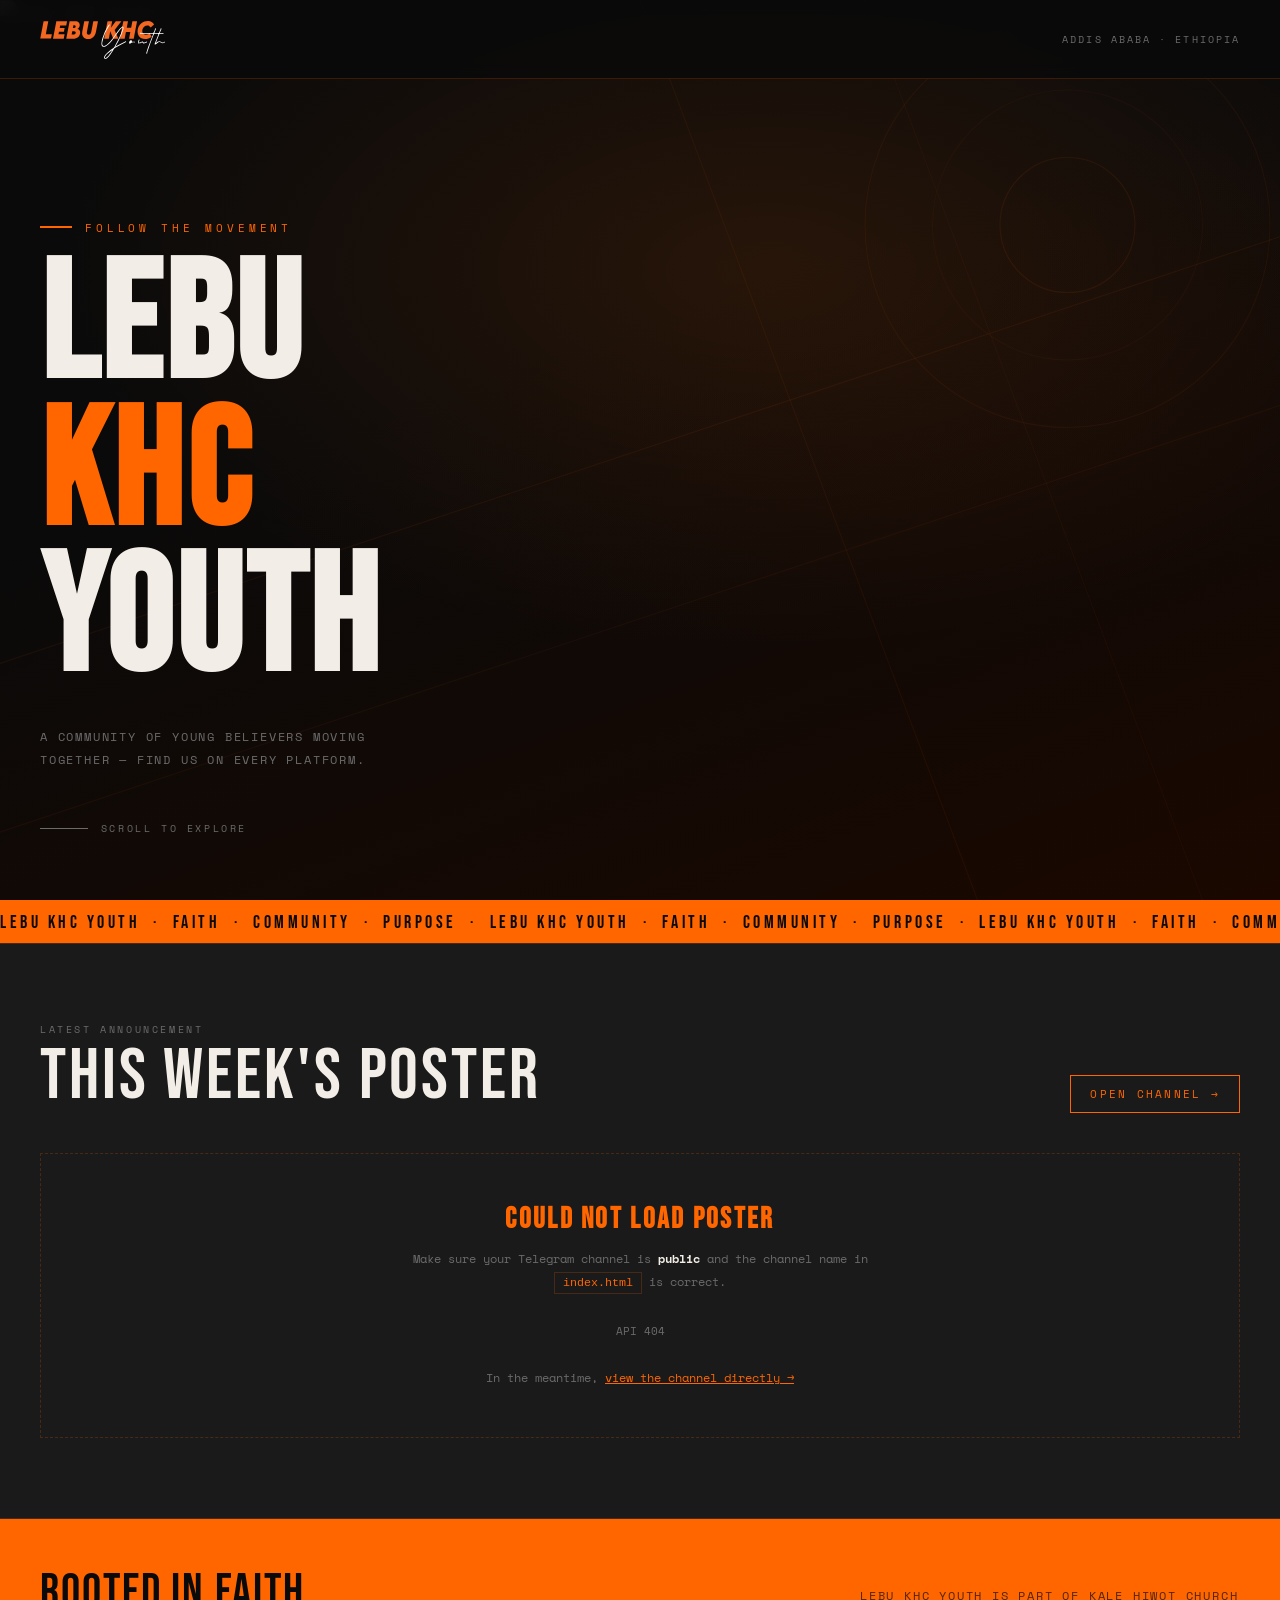
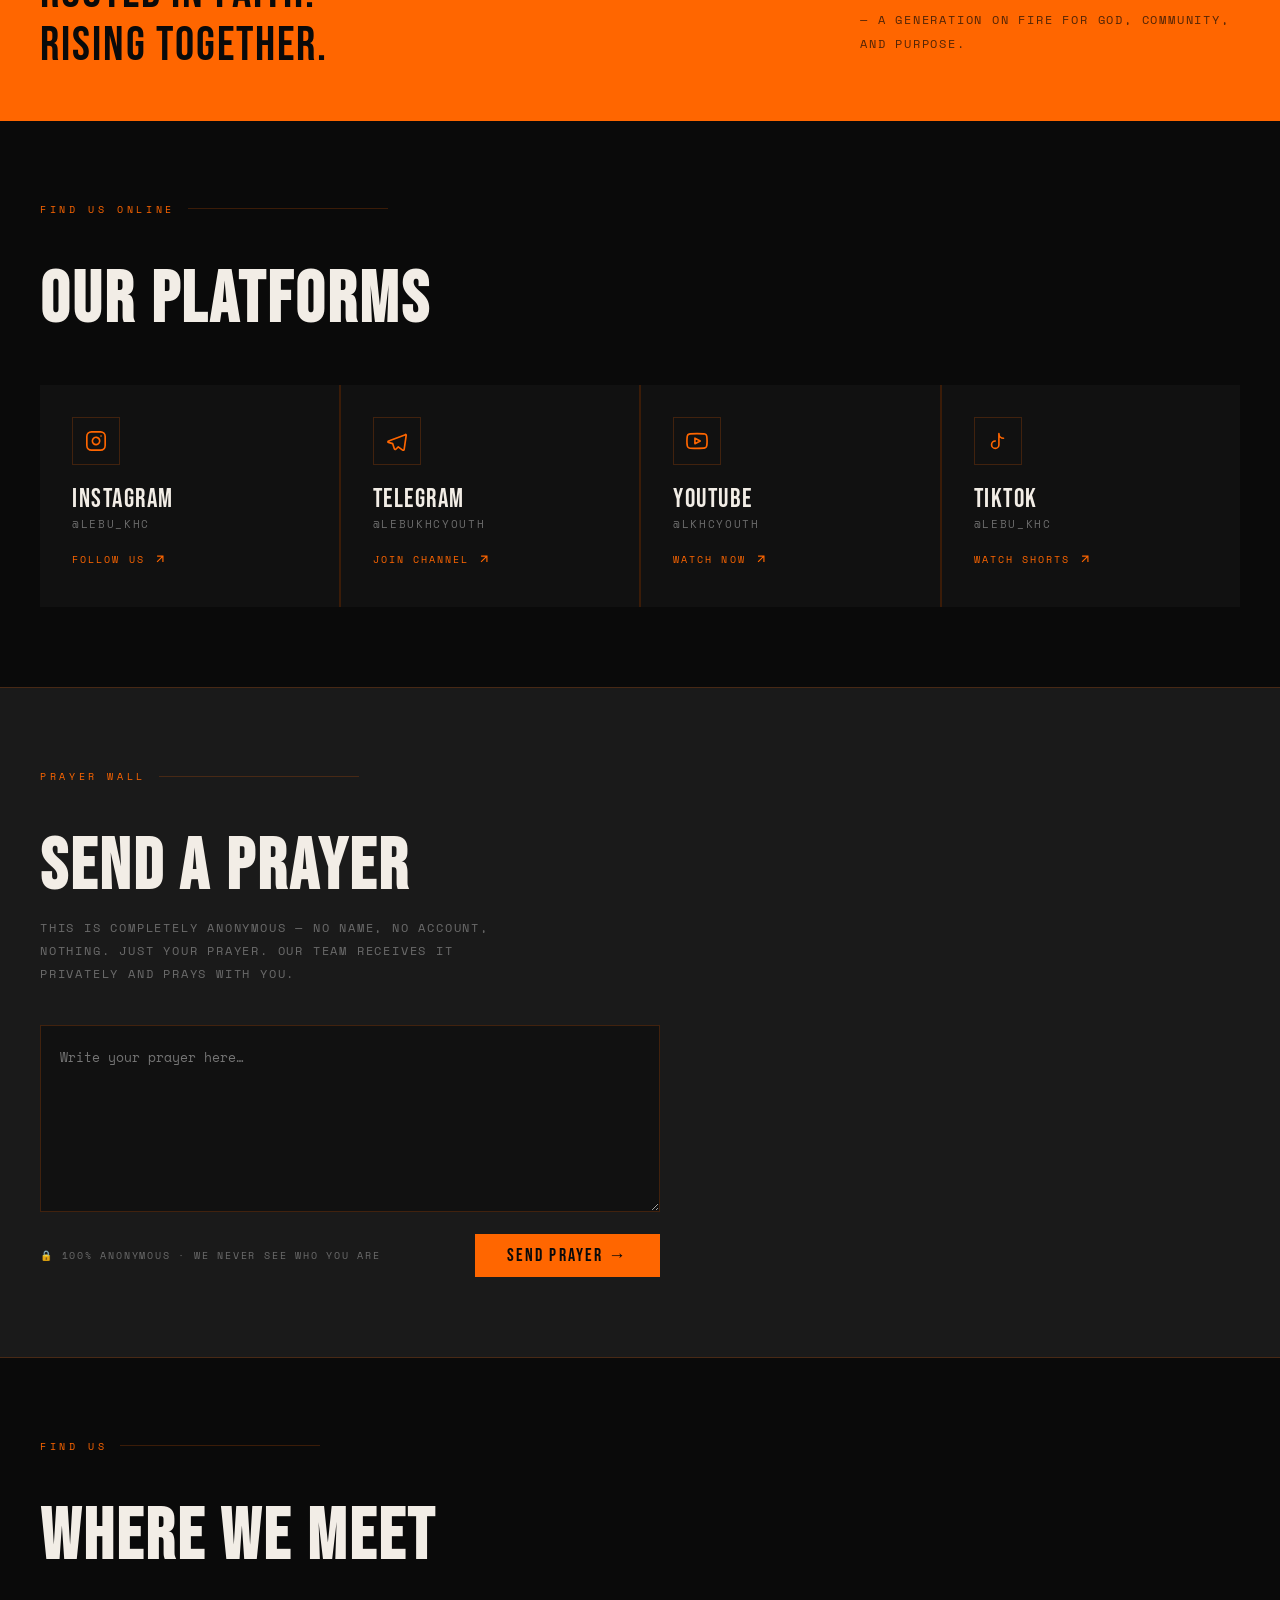
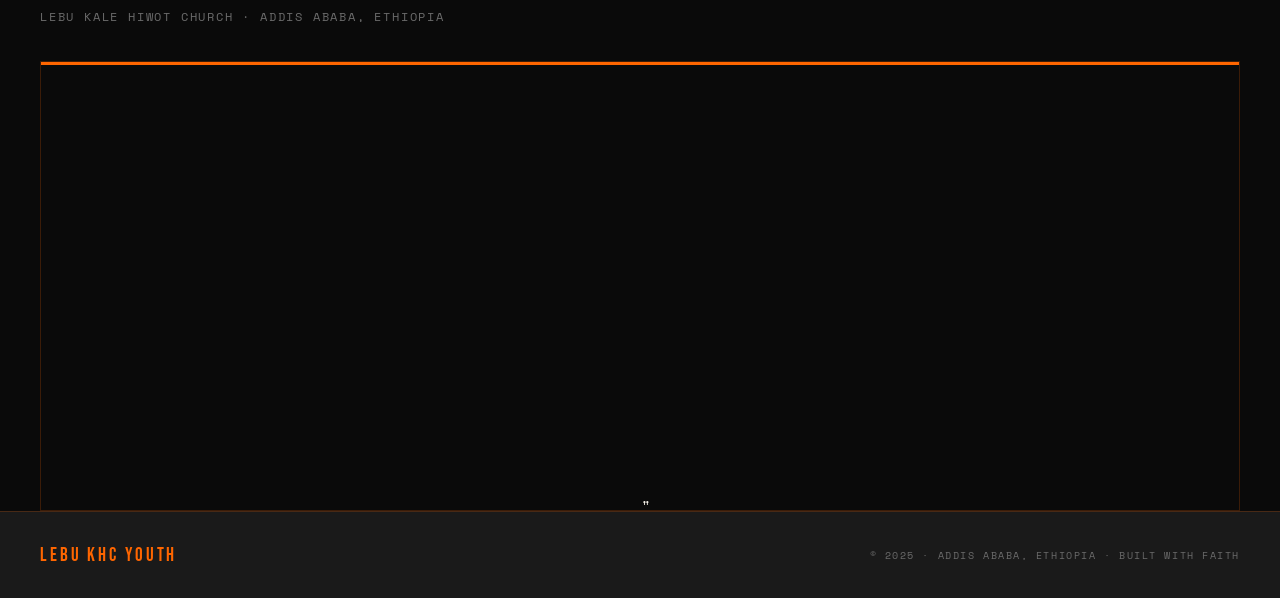
==== commit 49d385c2: "Update index.html" ====
--- a/index.html
+++ b/index.html
@@ -1,865 +1,900 @@
 <!DOCTYPE html>
 <html lang="en">
 <head>
-<meta charset="UTF-8" />
-<link rel="icon" type="image/svg+xml" href="https://res.cloudinary.com/dgxqifwdf/image/upload/v1779730418/youth_logo_cjn642.svg" />
-<meta name="viewport" content="width=device-width, initial-scale=1.0" />
-<title>Lebu KHC Youth</title>
-<link rel="preconnect" href="https://fonts.googleapis.com" />
-<link rel="preconnect" href="https://fonts.gstatic.com" crossorigin />
-<link href="https://fonts.googleapis.com/css2?family=Bebas+Neue&family=Space+Mono:ital,wght@0,400;0,700;1,400&display=swap" rel="stylesheet" />
-<style>
-:root {
-  --orange: #ff6600;
-  --orange-dark: #cc4f00;
-  --orange-glow: rgba(255, 102, 0, 0.18);
-  --black: #0a0a0a;
-  --off-white: #f2ede6;
-  --mid: #1a1a1a;
-  --muted: #6b6b6b;
-  --card-bg: #111111;
-  --border: rgba(255, 102, 0, 0.2);
-}
-
-*, *::before, *::after { box-sizing: border-box; margin: 0; padding: 0; }
-html { scroll-behavior: smooth; }
-body {
-  background: var(--black);
-  color: var(--off-white);
-  font-family: 'Space Mono', monospace;
-  overflow-x: hidden;
-  cursor: crosshair;
-}
-
-/* ── NOISE TEXTURE OVERLAY ── */
-body::before {
-  content: '';
-  position: fixed;
-  inset: 0;
-  background-image: url("data:image/svg+xml,%3Csvg viewBox='0 0 200 200' xmlns='http://www.w3.org/2000/svg'%3E%3Cfilter id='n'%3E%3CfeTurbulence type='fractalNoise' baseFrequency='0.9' numOctaves='4' stitchTiles='stitch'/%3E%3C/filter%3E%3Crect width='100%25' height='100%25' filter='url(%23n)' opacity='0.04'/%3E%3C/svg%3E");
-  pointer-events: none;
-  z-index: 0;
-  opacity: 0.5;
-}
-
-/* ── HERO ── */
-.hero {
-  position: relative;
-  min-height: 100vh;
-  display: flex;
-  flex-direction: column;
-  justify-content: flex-end;
-  padding: 8rem 2.5rem 4rem;
-  overflow: hidden;
-}
-
-.hero-bg {
-  position: absolute;
-  inset: 0;
-  background:
-    radial-gradient(ellipse 80% 60% at 60% 30%, rgba(255,102,0,0.12) 0%, transparent 70%),
-    linear-gradient(160deg, #0a0a0a 40%, #1a0800 100%);
-  z-index: 0;
-}
-
-.hero-lines {
-  position: absolute;
-  inset: 0;
-  z-index: 0;
-  overflow: hidden;
-}
+  <meta charset="UTF-8" />
+  <link rel="icon" type="image/svg+xml" href="https://res.cloudinary.com/dgxqifwdf/image/upload/v1779730418/youth_logo_cjn642.svg" />
+  <meta name="viewport" content="width=device-width, initial-scale=1.0" />
+  <title>Lebu KHC Youth</title>
+  <link rel="preconnect" href="https://fonts.googleapis.com" />
+  <link rel="preconnect" href="https://fonts.gstatic.com" crossorigin />
+  <link href="https://fonts.googleapis.com/css2?family=Bebas+Neue&family=Space+Mono:ital,wght@0,400;0,700;1,400&display=swap" rel="stylesheet" />
+  <style>
+    :root {
+      --orange: #ff6600;
+      --orange-dark: #cc4f00;
+      --orange-glow: rgba(255, 102, 0, 0.18);
+      --black: #0a0a0a;
+      --off-white: #f2ede6;
+      --mid: #1a1a1a;
+      --muted: #6b6b6b;
+      --card-bg: #111111;
+      --border: rgba(255, 102, 0, 0.2);
+    }
+
+    *, *::before, *::after { box-sizing: border-box; margin: 0; padding: 0; }
+
+    html { scroll-behavior: smooth; }
+
+    body {
+      background: var(--black);
+      color: var(--off-white);
+      font-family: 'Space Mono', monospace;
+      overflow-x: hidden;
+      cursor: crosshair;
+    }
+
+    /* ── NOISE TEXTURE OVERLAY ── */
+    body::before {
+      content: '';
+      position: fixed;
+      inset: 0;
+      background-image: url("data:image/svg+xml,%3Csvg viewBox='0 0 200 200' xmlns='http://www.w3.org/2000/svg'%3E%3Cfilter id='n'%3E%3CfeTurbulence type='fractalNoise' baseFrequency='0.9' numOctaves='4' stitchTiles='stitch'/%3E%3C/filter%3E%3Crect width='100%25' height='100%25' filter='url(%23n)' opacity='0.04'/%3E%3C/svg%3E");
+      pointer-events: none;
+      z-index: 0;
+      opacity: 0.5;
+    }
+
+    /* ── HERO ── */
+    .hero {
+      position: relative;
+      min-height: 100vh;
+      display: flex;
+      flex-direction: column;
+      justify-content: flex-end;
+      padding: 8rem 2.5rem 4rem;
+      overflow: hidden;
+    }
+
+    .hero-bg {
+      position: absolute;
+      inset: 0;
+      background:
+        radial-gradient(ellipse 80% 60% at 60% 30%, rgba(255,102,0,0.12) 0%, transparent 70%),
+        linear-gradient(160deg, #0a0a0a 40%, #1a0800 100%);
+      z-index: 0;
+    }
+
+    .hero-lines {
+      position: absolute;
+      inset: 0;
+      z-index: 0;
+      overflow: hidden;
+    }
 
     .hero-lines svg {
       width: 100%;
       height: 100%;
     }
 
-.hero-content {
-  position: relative;
-  z-index: 1;
+    .nav {
+      position: fixed;
+      top: 0; left: 0; right: 0;
+      z-index: 100;
+      display: flex;
+      justify-content: space-between;
+      align-items: center;
+      padding: 1.2rem 2.5rem;
+      background: rgba(10,10,10,0.85);
+      backdrop-filter: blur(8px);
+      border-bottom: 1px solid var(--border);
+    }
+
+    .nav-logo {
+      font-family: 'Bebas Neue', sans-serif;
+      font-size: 1.4rem;
+      letter-spacing: 0.12em;
+      color: var(--orange);
+    }
+
+    .nav-tag {
+      font-size: 0.65rem;
+      letter-spacing: 0.2em;
+      color: var(--muted);
+      text-transform: uppercase;
+    }
+
+    .hero-content {
+      position: relative;
+      z-index: 1;
+    }
+
+    .hero-eyebrow {
+      font-size: 0.7rem;
+      letter-spacing: 0.35em;
+      text-transform: uppercase;
+      color: var(--orange);
+      margin-bottom: 1.2rem;
+      display: flex;
+      align-items: center;
+      gap: 0.8rem;
+    }
+
+    .hero-eyebrow::before {
+      content: '';
+      display: block;
+      width: 32px;
+      height: 2px;
+      background: var(--orange);
+    }
+
+    .hero-title {
+      font-family: 'bebas neue', sans-serif;
+      font-size: clamp(4.5rem, 13vw, 11rem);
+      line-height: 0.88;
+      letter-spacing: 0.02em;
+      text-transform: uppercase;
+      color: var(--off-white);
+    }
+
+    .hero-title span {
+      color: var(--orange);
+      display: block;
+    }
+
+    .hero-sub {
+      margin-top: 2rem;
+      font-size: 0.75rem;
+      letter-spacing: 0.15em;
+      color: var(--muted);
+      text-transform: uppercase;
+      max-width: 360px;
+      line-height: 1.9;
+    }
+
+    .hero-scroll {
+      margin-top: 3rem;
+      display: flex;
+      align-items: center;
+      gap: 0.8rem;
+      font-size: 0.65rem;
+      letter-spacing: 0.25em;
+      text-transform: uppercase;
+      color: var(--muted);
+    }
+
+    .hero-scroll .line {
+      width: 48px;
+      height: 1px;
+      background: var(--muted);
+      position: relative;
+      overflow: hidden;
+    }
+
+    .hero-scroll .line::after {
+      content: '';
+      position: absolute;
+      top: 0; left: -100%;
+      width: 100%; height: 100%;
+      background: var(--orange);
+      animation: scan 2s ease-in-out infinite;
+    }
+
+    @keyframes scan {
+      0% { left: -100%; }
+      100% { left: 100%; }
+    }
+
+    /* ── DIAGONAL DIVIDER ── */
+    .divider {
+      height: 80px;
+      background: var(--black);
+      position: relative;
+      z-index: 2;
+    }
+
+    /* ── SECTION LAYOUT ── */
+    .section {
+      position: relative;
+      z-index: 1;
+      padding: 5rem 2.5rem;
+    }
+
+    .section-label {
+      font-size: 0.65rem;
+      letter-spacing: 0.35em;
+      text-transform: uppercase;
+      color: var(--orange);
+      margin-bottom: 3rem;
+      display: flex;
+      align-items: center;
+      gap: 0.8rem;
+    }
+
+    .section-label::after {
+      content: '';
+      flex: 1;
+      height: 1px;
+      background: var(--border);
+      max-width: 200px;
+    }
+
+    /* ── ANNOUNCEMENT POSTER SECTION ── */
+    .poster-section {
+      background: var(--mid);
+      border-top: 1px solid var(--border);
+      border-bottom: 1px solid var(--border);
+      overflow: hidden;
+    }
+
+    .poster-header {
+      display: flex;
+      justify-content: space-between;
+      align-items: flex-end;
+      margin-bottom: 2.5rem;
+      flex-wrap: wrap;
+      gap: 1rem;
+    }
+
+    .poster-title {
+      font-family: 'Bebas Neue', sans-serif;
+      font-size: clamp(2.5rem, 6vw, 4.5rem);
+      letter-spacing: 0.04em;
+      line-height: 1;
+    }
+
+    .poster-title small {
+      display: block;
+      font-family: 'Space Mono', monospace;
+      font-size: 0.65rem;
+      letter-spacing: 0.25em;
+      color: var(--muted);
+      text-transform: uppercase;
+      margin-bottom: 0.4rem;
+    }
+
+    .tg-link {
+      font-size: 0.7rem;
+      letter-spacing: 0.2em;
+      text-transform: uppercase;
+      color: var(--orange);
+      text-decoration: none;
+      border: 1px solid var(--orange);
+      padding: 0.6rem 1.2rem;
+      transition: background 0.2s, color 0.2s;
+      display: inline-block;
+    }
+
+    .tg-link:hover { background: var(--orange); color: var(--black); }
+
+    /* Main poster card */
+    /* AFTER */
+    .poster-card {
+      display: grid;
+      grid-template-columns: 1fr 1fr;
+      gap: 2px;
+      background: var(--border);
+      border: 1px solid var(--border);
+      max-width: 100%;
+      overflow: hidden;
 }
 
-.hero-eyebrow {
-  font-size: 0.7rem;
-  letter-spacing: 0.35em;
-  text-transform: uppercase;
-  color: var(--orange);
-  margin-bottom: 1.2rem;
-  display: flex;
-  align-items: center;
-  gap: 0.8rem;
+    /* AFTER */
+    .poster-img-wrap {
+      position: relative;
+      overflow: hidden;
+      background: #111;
+      min-height: 480px;
+      display: flex;
+      align-items: center;
+      justify-content: center;
+      width: 100%;
+      max-width: 100%;
+    }
+
+    .poster-img-wrap img {
+      width: 100%;
+      height: 100%;
+      object-fit: contain;
+      display: block;
+      position: absolute;
+      inset: 0;
+      transition: transform 0.6s ease;
+    }
+
+    .poster-img-wrap:hover img { transform: scale(1.03); }
+
+    /* AFTER */
+    .poster-meta {
+      background: var(--card-bg);
+      padding: 2.5rem;
+      display: flex;
+      flex-direction: column;
+      justify-content: space-between;
+      gap: 1.5rem;
+      overflow: hidden;
+      min-width: 0;
+    }
+
+    .poster-badge {
+      display: inline-flex;
+      align-items: center;
+      gap: 0.5rem;
+      font-size: 0.6rem;
+      letter-spacing: 0.3em;
+      text-transform: uppercase;
+      background: var(--orange);
+      color: var(--black);
+      padding: 0.35rem 0.9rem;
+      font-weight: 700;
+      width: fit-content;
+    }
+
+    /* AFTER */
+    .poster-caption {
+      font-size: 0.82rem;
+      line-height: 2;
+      color: var(--off-white);
+      flex: 1;
+      overflow-wrap: break-word;
+      word-break: break-word;
+      max-width: 100%;
 }
 
-.hero-eyebrow::before {
-  content: '';
-  display: block;
-  width: 32px;
-  height: 2px;
-  background: var(--orange);
-}
-
-.hero-title {
-  font-family: 'bebas neue', sans-serif;
-  font-size: clamp(4.5rem, 13vw, 11rem);
-  line-height: 0.88;
-  letter-spacing: 0.02em;
-  text-transform: uppercase;
-  color: var(--off-white);
-}
-
-.hero-title span {
-  color: var(--orange);
-  display: block;
-}
-
-.hero-sub {
-  margin-top: 2rem;
-  font-size: 0.75rem;
-  letter-spacing: 0.15em;
-  color: var(--muted);
-  text-transform: uppercase;
-  max-width: 360px;
-  line-height: 1.9;
-}
-
-.hero-scroll {
-  margin-top: 3rem;
-  display: flex;
-  align-items: center;
-  gap: 0.8rem;
-  font-size: 0.65rem;
-  letter-spacing: 0.25em;
-  text-transform: uppercase;
-  color: var(--muted);
-}
-
-.hero-scroll .line {
-  width: 48px;
-  height: 1px;
-  background: var(--muted);
-  position: relative;
-  overflow: hidden;
-}
-
-.hero-scroll .line::after {
-  content: '';
-  position: absolute;
-  top: 0; left: -100%;
-  width: 100%; height: 100%;
-  background: var(--orange);
-  animation: scan 2s ease-in-out infinite;
-}
-
-@keyframes scan {
-  0% { left: -100%; }
-  100% { left: 100%; }
-}
-
-/* ── DIAGONAL DIVIDER ── */
-.divider {
-  height: 80px;
-  background: var(--black);
-  position: relative;
-  z-index: 2;
-}
-
-/* ── SECTION LAYOUT ── */
-.section {
-  position: relative;
-  z-index: 1;
-  padding: 5rem 2.5rem;
-}
-
-.section-label {
-  font-size: 0.65rem;
-  letter-spacing: 0.35em;
-  text-transform: uppercase;
-  color: var(--orange);
-  margin-bottom: 3rem;
-  display: flex;
-  align-items: center;
-  gap: 0.8rem;
-}
-
-.section-label::after {
-  content: '';
-  flex: 1;
-  height: 1px;
-  background: var(--border);
-  max-width: 200px;
-}
-
-/* ── ANNOUNCEMENT POSTER SECTION ── */
-.poster-section {
-  background: var(--mid);
-  border-top: 1px solid var(--border);
-  border-bottom: 1px solid var(--border);
-  overflow: hidden;
-}
-
-.poster-header {
-  display: flex;
-  justify-content: space-between;
-  align-items: flex-end;
-  margin-bottom: 2.5rem;
-  flex-wrap: wrap;
-  gap: 1rem;
-}
-
-.poster-title {
-  font-family: 'Bebas Neue', sans-serif;
-  font-size: clamp(2.5rem, 6vw, 4.5rem);
-  letter-spacing: 0.04em;
-  line-height: 1;
-}
-
-.poster-title small {
-  display: block;
-  font-family: 'Space Mono', monospace;
-  font-size: 0.65rem;
-  letter-spacing: 0.25em;
-  color: var(--muted);
-  text-transform: uppercase;
-  margin-bottom: 0.4rem;
-}
-
-.tg-link {
-  font-size: 0.7rem;
-  letter-spacing: 0.2em;
-  text-transform: uppercase;
-  color: var(--orange);
-  text-decoration: none;
-  border: 1px solid var(--orange);
-  padding: 0.6rem 1.2rem;
-  transition: background 0.2s, color 0.2s;
-  display: inline-block;
-}
-
-.tg-link:hover { background: var(--orange); color: var(--black); }
-
-.poster-card {
-  display: grid;
-  grid-template-columns: 1fr 1fr;
-  gap: 2px;
-  background: var(--border);
-  border: 1px solid var(--border);
-  max-width: 100%;
-  overflow: hidden;
-}
-
-.poster-img-wrap {
-  position: relative;
-  overflow: hidden;
-  background: #111;
-  min-height: 480px;
-  display: flex;
-  align-items: center;
-  justify-content: center;
-  width: 100%;
-  max-width: 100%;
-}
-
-.poster-img-wrap img {
-  width: 100%;
-  height: 100%;
-  object-fit: contain;
-  display: block;
-  position: absolute;
-  inset: 0;
-  transition: transform 0.6s ease;
-}
-
-.poster-img-wrap:hover img { transform: scale(1.03); }
-
-.poster-meta {
-  background: var(--card-bg);
-  padding: 2.5rem;
-  display: flex;
-  flex-direction: column;
-  justify-content: space-between;
-  gap: 1.5rem;
-  overflow: hidden;
-  min-width: 0;
-}
-
-.poster-badge {
-  display: inline-flex;
-  align-items: center;
-  gap: 0.5rem;
-  font-size: 0.6rem;
-  letter-spacing: 0.3em;
-  text-transform: uppercase;
-  background: var(--orange);
-  color: var(--black);
-  padding: 0.35rem 0.9rem;
-  font-weight: 700;
-  width: fit-content;
-}
-
-.poster-caption {
-  font-size: 0.82rem;
-  line-height: 2;
-  color: var(--off-white);
-  flex: 1;
-  overflow-wrap: break-word;
-  word-break: break-word;
-  max-width: 100%;
-}
-
-.poster-footer {
-  display: flex;
-  align-items: center;
-  justify-content: space-between;
-  flex-wrap: wrap;
-  gap: 0.8rem;
-}
-
-.poster-date {
-  font-size: 0.65rem;
-  letter-spacing: 0.2em;
-  color: var(--muted);
-  text-transform: uppercase;
-}
-
-.poster-open {
-  font-size: 0.65rem;
-  letter-spacing: 0.2em;
-  text-transform: uppercase;
-  color: var(--orange);
-  text-decoration: none;
-  display: flex;
-  align-items: center;
-  gap: 0.4rem;
-}
-
-.poster-open:hover { text-decoration: underline; }
-
-.poster-skeleton {
-  background: var(--card-bg);
-  border: 1px solid var(--border);
-  display: flex;
-  align-items: center;
-  justify-content: center;
-  flex-direction: column;
-  gap: 1rem;
-  min-height: 300px;
-}
-
-.sk-dot {
-  width: 8px; height: 8px;
-  border-radius: 50%;
-  background: var(--orange);
-  display: inline-block;
-  animation: skpulse 1.2s ease-in-out infinite;
-}
-
-.sk-dot:nth-child(2) { animation-delay: 0.2s; }
-.sk-dot:nth-child(3) { animation-delay: 0.4s; }
-
-@keyframes skpulse {
-  0%, 80%, 100% { transform: scale(0.6); opacity: 0.4; }
-  40% { transform: scale(1); opacity: 1; }
-}
-
-.poster-error {
-  border: 1px dashed var(--border);
-  padding: 3rem 2rem;
-  text-align: center;
-}
-
-.poster-error h3 {
-  font-family: 'Bebas Neue', sans-serif;
-  font-size: 1.8rem;
-  letter-spacing: 0.08em;
-  color: var(--orange);
-  margin-bottom: 0.6rem;
-}
-
-.poster-error p {
-  font-size: 0.73rem;
-  line-height: 2;
-  color: var(--muted);
-  max-width: 460px;
-  margin: 0 auto;
-}
-
-.poster-error code {
-  background: #1a1a1a;
-  border: 1px solid var(--border);
-  padding: 0.2rem 0.5rem;
-  color: var(--orange);
-  font-size: 0.73rem;
-}
-
-@media (max-width: 900px) {
-  .poster-card { grid-template-columns: 1fr; }
-  .poster-img-wrap { min-height: 340px; }
-  .poster-meta { padding: 1.5rem; }
-}
-
-/* ── SOCIAL LINKS ── */
-.socials-section {
-  background: var(--black);
-}
-
-.socials-title {
-  font-family: 'Bebas Neue', sans-serif;
-  font-size: clamp(2.5rem, 6vw, 4.5rem);
-  letter-spacing: 0.04em;
-  margin-bottom: 3rem;
-  line-height: 1;
-}
-
-.socials-grid {
-  display: grid;
-  grid-template-columns: repeat(auto-fit, minmax(260px, 1fr));
-  gap: 2px;
-  background: var(--border);
-}
-
-.social-card {
-  background: var(--card-bg);
-  padding: 2rem 2rem 2.5rem;
-  text-decoration: none;
-  color: var(--off-white);
-  display: flex;
-  flex-direction: column;
-  gap: 1.2rem;
-  transition: background 0.25s;
-  border: 0;
-  position: relative;
-  overflow: hidden;
-}
-
-.social-card::after {
-  content: '';
-  position: absolute;
-  bottom: 0; left: 0;
-  width: 0; height: 3px;
-  background: var(--orange);
-  transition: width 0.35s ease;
-}
-
-.social-card:hover { background: #161616; }
-.social-card:hover::after { width: 100%; }
-
-.social-icon {
-  width: 48px; height: 48px;
-  border: 1px solid var(--border);
-  display: flex; align-items: center; justify-content: center;
-  color: var(--orange);
-  font-size: 1.3rem;
-  flex-shrink: 0;
-}
-
-.social-name {
-  font-family: 'Bebas Neue', sans-serif;
-  font-size: 1.6rem;
-  letter-spacing: 0.06em;
-}
-
-.social-handle {
-  font-size: 0.7rem;
-  letter-spacing: 0.15em;
-  color: var(--muted);
-  text-transform: uppercase;
-}
-
-.social-arrow {
-  margin-top: auto;
-  display: flex;
-  align-items: center;
-  gap: 0.5rem;
-  font-size: 0.65rem;
-  letter-spacing: 0.2em;
-  text-transform: uppercase;
-  color: var(--orange);
-}
-
-/* ── ABOUT STRIP ── */
-.about-strip {
-  background: var(--orange);
-  color: var(--black);
-  padding: 3rem 2.5rem;
-  display: flex;
-  align-items: center;
-  justify-content: space-between;
-  gap: 2rem;
-  flex-wrap: wrap;
-}
-
-.about-strip-text {
-  font-family: 'Bebas Neue', sans-serif;
-  font-size: clamp(1.8rem, 4vw, 3rem);
-  letter-spacing: 0.04em;
-  line-height: 1.1;
-}
-
-.about-strip-sub {
-  font-size: 0.75rem;
-  letter-spacing: 0.15em;
-  text-transform: uppercase;
-  opacity: 0.7;
-  max-width: 380px;
-  line-height: 2;
-  font-family: 'Space Mono', monospace;
-}
-
-/* ── FOOTER ── */
-footer {
-  background: var(--mid);
-  border-top: 1px solid var(--border);
-  padding: 2rem 2.5rem;
-  display: flex;
-  align-items: center;
-  justify-content: space-between;
-  flex-wrap: wrap;
-  gap: 1rem;
-}
-
-.footer-logo {
-  font-family: 'Bebas Neue', sans-serif;
-  font-size: 1.2rem;
-  letter-spacing: 0.15em;
-  color: var(--orange);
-}
-
-.footer-copy {
-  font-size: 0.65rem;
-  letter-spacing: 0.15em;
-  color: var(--muted);
-  text-transform: uppercase;
-}
-
-/* ── ANIMATIONS ── */
-@keyframes fadeUp {
-  from { opacity: 0; transform: translateY(30px); }
-  to { opacity: 1; transform: translateY(0); }
-}
-
-.hero-content > * {
-  animation: fadeUp 0.8s ease forwards;
-  opacity: 0;
-}
-
-.hero-eyebrow { animation-delay: 0.1s; }
-.hero-title   { animation-delay: 0.25s; }
-.hero-sub     { animation-delay: 0.4s; }
-.hero-scroll  { animation-delay: 0.55s; }
-
-/* ── RESPONSIVE ── */
-@media (max-width: 700px) {
-  .nav { padding: 1rem 1.2rem; }
-  .hero { padding: 2rem 1.2rem 3rem; }
-  .section { padding: 3.5rem 1.2rem; }
-  .about-strip { padding: 2rem 1.2rem; }
-  footer { padding: 1.5rem 1.2rem; }
-}
-
-/* ── TICKER STRIP ── */
-.ticker {
-  background: var(--orange);
-  color: var(--black);
-  padding: 0.6rem 0;
-  overflow: hidden;
-  white-space: nowrap;
-  max-width: 100%;
-  transform: translateZ(0);
-  will-change: transform;
-}
-
-.ticker-inner {
-  display: inline-block;
-  animation: ticker 22s linear infinite;
-  font-family: 'Bebas Neue', sans-serif;
-  font-size: 1.1rem;
-  letter-spacing: 0.2em;
-}
-
-@keyframes ticker {
-  0%   { transform: translateX(0); }
-  100% { transform: translateX(-50%); }
-}
-</style>
+    .poster-footer {
+      display: flex;
+      align-items: center;
+      justify-content: space-between;
+      flex-wrap: wrap;
+      gap: 0.8rem;
+    }
+
+    .poster-date {
+      font-size: 0.65rem;
+      letter-spacing: 0.2em;
+      color: var(--muted);
+      text-transform: uppercase;
+    }
+
+    .poster-open {
+      font-size: 0.65rem;
+      letter-spacing: 0.2em;
+      text-transform: uppercase;
+      color: var(--orange);
+      text-decoration: none;
+      display: flex;
+      align-items: center;
+      gap: 0.4rem;
+    }
+
+    .poster-open:hover { text-decoration: underline; }
+
+    /* Loading skeleton */
+    .poster-skeleton {
+      background: var(--card-bg);
+      border: 1px solid var(--border);
+      display: flex;
+      align-items: center;
+      justify-content: center;
+      flex-direction: column;
+      gap: 1rem;
+      min-height: 300px;
+    }
+
+    .sk-dot {
+      width: 8px; height: 8px;
+      border-radius: 50%;
+      background: var(--orange);
+      display: inline-block;
+      animation: skpulse 1.2s ease-in-out infinite;
+    }
+
+    .sk-dot:nth-child(2) { animation-delay: 0.2s; }
+    .sk-dot:nth-child(3) { animation-delay: 0.4s; }
+
+    @keyframes skpulse {
+      0%, 80%, 100% { transform: scale(0.6); opacity: 0.4; }
+      40%  { transform: scale(1);   opacity: 1; }
+    }
+
+    /* Error / no-image state */
+    .poster-error {
+      border: 1px dashed var(--border);
+      padding: 3rem 2rem;
+      text-align: center;
+    }
+
+    .poster-error h3 {
+      font-family: 'Bebas Neue', sans-serif;
+      font-size: 1.8rem;
+      letter-spacing: 0.08em;
+      color: var(--orange);
+      margin-bottom: 0.6rem;
+    }
+
+    .poster-error p {
+      font-size: 0.73rem;
+      line-height: 2;
+      color: var(--muted);
+      max-width: 460px;
+      margin: 0 auto;
+    }
+
+    .poster-error code {
+      background: #1a1a1a;
+      border: 1px solid var(--border);
+      padding: 0.2rem 0.5rem;
+      color: var(--orange);
+      font-size: 0.73rem;
+    }
+
+    @media (max-width: 900px) {
+      .poster-card { grid-template-columns: 1fr; }
+      .poster-img-wrap { min-height: 340px; }
+      .poster-meta { padding: 1.5rem; }
+    } 
+
+    /* ── SOCIAL LINKS ── */
+    .socials-section {
+      background: var(--black);
+    }
+
+    .socials-title {
+      font-family: 'Bebas Neue', sans-serif;
+      font-size: clamp(2.5rem, 6vw, 4.5rem);
+      letter-spacing: 0.04em;
+      margin-bottom: 3rem;
+      line-height: 1;
+    }
+
+    .socials-grid {
+      display: grid;
+      grid-template-columns: repeat(auto-fit, minmax(260px, 1fr));
+      gap: 2px;
+      background: var(--border);
+    }
+
+    .social-card {
+      background: var(--card-bg);
+      padding: 2rem 2rem 2.5rem;
+      text-decoration: none;
+      color: var(--off-white);
+      display: flex;
+      flex-direction: column;
+      gap: 1.2rem;
+      transition: background 0.25s;
+      border: 0;
+      position: relative;
+      overflow: hidden;
+    }
+
+    .social-card::after {
+      content: '';
+      position: absolute;
+      bottom: 0; left: 0;
+      width: 0; height: 3px;
+      background: var(--orange);
+      transition: width 0.35s ease;
+    }
+
+    .social-card:hover { background: #161616; }
+    .social-card:hover::after { width: 100%; }
+
+    .social-icon {
+      width: 48px; height: 48px;
+      border: 1px solid var(--border);
+      display: flex; align-items: center; justify-content: center;
+      color: var(--orange);
+      font-size: 1.3rem;
+      flex-shrink: 0;
+    }
+
+    .social-name {
+      font-family: 'Bebas Neue', sans-serif;
+      font-size: 1.6rem;
+      letter-spacing: 0.06em;
+    }
+
+    .social-handle {
+      font-size: 0.7rem;
+      letter-spacing: 0.15em;
+      color: var(--muted);
+      text-transform: uppercase;
+    }
+
+    .social-arrow {
+      margin-top: auto;
+      display: flex;
+      align-items: center;
+      gap: 0.5rem;
+      font-size: 0.65rem;
+      letter-spacing: 0.2em;
+      text-transform: uppercase;
+      color: var(--orange);
+    }
+
+    /* ── ABOUT STRIP ── */
+    .about-strip {
+      background: var(--orange);
+      color: var(--black);
+      padding: 3rem 2.5rem;
+      display: flex;
+      align-items: center;
+      justify-content: space-between;
+      gap: 2rem;
+      flex-wrap: wrap;
+    }
+
+    .about-strip-text {
+      font-family: 'Bebas Neue', sans-serif;
+      font-size: clamp(1.8rem, 4vw, 3rem);
+      letter-spacing: 0.04em;
+      line-height: 1.1;
+    }
+
+    .about-strip-sub {
+      font-size: 0.75rem;
+      letter-spacing: 0.15em;
+      text-transform: uppercase;
+      opacity: 0.7;
+      max-width: 380px;
+      line-height: 2;
+      font-family: 'Space Mono', monospace;
+    }
+
+    /* ── FOOTER ── */
+    footer {
+      background: var(--mid);
+      border-top: 1px solid var(--border);
+      padding: 2rem 2.5rem;
+      display: flex;
+      align-items: center;
+      justify-content: space-between;
+      flex-wrap: wrap;
+      gap: 1rem;
+    }
+
+    .footer-logo {
+      font-family: 'Bebas Neue', sans-serif;
+      font-size: 1.2rem;
+      letter-spacing: 0.15em;
+      color: var(--orange);
+    }
+
+    .footer-copy {
+      font-size: 0.65rem;
+      letter-spacing: 0.15em;
+      color: var(--muted);
+      text-transform: uppercase;
+    }
+
+    /* ── ANIMATIONS ── */
+    @keyframes fadeUp {
+      from { opacity: 0; transform: translateY(30px); }
+      to { opacity: 1; transform: translateY(0); }
+    }
+
+    .hero-content > * {
+      animation: fadeUp 0.8s ease forwards;
+      opacity: 0;
+    }
+
+    .hero-eyebrow { animation-delay: 0.1s; }
+    .hero-title   { animation-delay: 0.25s; }
+    .hero-sub     { animation-delay: 0.4s; }
+    .hero-scroll  { animation-delay: 0.55s; }
+
+    /* ── RESPONSIVE ── */
+    @media (max-width: 700px) {
+      .nav { padding: 1rem 1.2rem; }
+      .hero { padding: 2rem 1.2rem 3rem; }
+      .section { padding: 3.5rem 1.2rem; }
+      .about-strip { padding: 2rem 1.2rem; }
+      footer { padding: 1.5rem 1.2rem; }
+    }
+
+    /* ── TICKER STRIP ── */
+    /* AFTER */
+    /* AFTER */
+    .ticker {
+      background: var(--orange);
+      color: var(--black);
+      padding: 0.6rem 0;
+      overflow: hidden;
+      white-space: nowrap;
+      max-width: 100%;
+      transform: translateZ(0);
+      will-change: transform;
+    }
+
+    .ticker-inner {
+      display: inline-block;
+      animation: ticker 22s linear infinite;
+      font-family: 'Bebas Neue', sans-serif;
+      font-size: 1.1rem;
+      letter-spacing: 0.2em;
+    }
+
+    @keyframes ticker {
+      0% { transform: translateX(0); }
+      100% { transform: translateX(-50%); }
+    }
+  </style>
 </head>
 <body>
 
-<!-- NAV -->
-<nav class="nav">
-  <a href="#home" style="line-height:0;">
-    <img src="logo.svg" alt="Lebu KHC Youth" class="nav-logo" style="height: 40px; width: auto;" />
-  </a>
-  <ul class="nav-links">
-    <li><a href="#announcement">Announcement</a></li>
-    <li><a href="#about">About</a></li>
-    <li><a href="#platforms">Platforms</a></li>
-    <li><a href="#prayer">Prayer</a></li>
-    <li><a href="#location">Location</a></li>
-  </ul>
-  <span class="nav-tag">Addis Ababa · Ethiopia</span>
-</nav>
-
-<!-- HERO -->
-<section class="hero" id="home">
-  <div class="hero-bg">
-    <img src="https://res.cloudinary.com/dgxqifwdf/image/upload/w_1920,q_auto,f_auto/v1779729184/youth-photo_xbqdbr.jpg" fetchpriority="high" alt="Lebu KHC Youth" style="
-      position: absolute;
-      inset: 0;
-      width: 100%;
-      height: 100%;
-      object-fit: cover;
-      object-position: center;
-      opacity: 0.18;
-    " />
+  <!-- NAV -->
+    <nav class="nav">
+      <img src="logo.svg" alt="Lebu KHC Youth" class="nav-logo" style="height: 40px; width: auto;" />
+      <span class="nav-tag">Addis Ababa · Ethiopia</span>
+    </nav>
+
+  <!-- HERO -->
+  <section class="hero">
+    <div class="hero-bg">
+      <img src="https://res.cloudinary.com/dgxqifwdf/image/upload/w_1920,q_auto,f_auto/v1779729184/youth-photo_xbqdbr.jpg" fetchpriority="high" alt="Lebu KHC Youth" style="
+          position: absolute;
+          inset: 0;
+          width: 100%;
+          height: 100%;
+          object-fit: cover;
+          object-position: center;
+          opacity: 0.18;
+        " />
+    </div>
+
+    <div class="hero-lines">
+      <svg viewBox="0 0 1200 800" preserveAspectRatio="xMidYMid slice" xmlns="http://www.w3.org/2000/svg">
+        <line x1="0" y1="600" x2="1200" y2="200" stroke="rgba(255,102,0,0.07)" stroke-width="1"/>
+        <line x1="0" y1="750" x2="1200" y2="350" stroke="rgba(255,102,0,0.05)" stroke-width="1"/>
+        <line x1="600" y1="0" x2="900" y2="800" stroke="rgba(255,102,0,0.06)" stroke-width="1"/>
+        <line x1="800" y1="0" x2="1100" y2="800" stroke="rgba(255,102,0,0.04)" stroke-width="1"/>
+        <circle cx="980" cy="200" r="180" fill="none" stroke="rgba(255,102,0,0.06)" stroke-width="1"/>
+        <circle cx="980" cy="200" r="120" fill="none" stroke="rgba(255,102,0,0.04)" stroke-width="1"/>
+        <circle cx="980" cy="200" r="60" fill="none" stroke="rgba(255,102,0,0.08)" stroke-width="1"/>
+      </svg>
+    </div>
+    <div class="hero-content">
+      <p class="hero-eyebrow">Follow the Movement</p>
+      <h1 class="hero-title">
+        Lebu
+        <span>KHC</span>
+        Youth
+      </h1>
+      <p class="hero-sub">
+        A community of young believers moving together — find us on every platform.
+      </p>
+      <div class="hero-scroll">
+        <span class="line"></span>
+        scroll to explore
+      </div>
+    </div>
+  </section>
+
+  <!-- TICKER -->
+  <div class="ticker">
+    <span class="ticker-inner">
+      LEBU KHC YOUTH &nbsp;·&nbsp; FAITH &nbsp;·&nbsp; COMMUNITY &nbsp;·&nbsp; PURPOSE &nbsp;·&nbsp;
+      LEBU KHC YOUTH &nbsp;·&nbsp; FAITH &nbsp;·&nbsp; COMMUNITY &nbsp;·&nbsp; PURPOSE &nbsp;·&nbsp;
+      LEBU KHC YOUTH &nbsp;·&nbsp; FAITH &nbsp;·&nbsp; COMMUNITY &nbsp;·&nbsp; PURPOSE &nbsp;·&nbsp;
+      LEBU KHC YOUTH &nbsp;·&nbsp; FAITH &nbsp;·&nbsp; COMMUNITY &nbsp;·&nbsp; PURPOSE &nbsp;·&nbsp;
+    </span>
   </div>
-  <div class="hero-lines">
-    <svg viewBox="0 0 1200 800" preserveAspectRatio="xMidYMid slice" xmlns="http://www.w3.org/2000/svg">
-      <line x1="0" y1="600" x2="1200" y2="200" stroke="rgba(255,102,0,0.07)" stroke-width="1"/>
-      <line x1="0" y1="750" x2="1200" y2="350" stroke="rgba(255,102,0,0.05)" stroke-width="1"/>
-      <line x1="600" y1="0" x2="900" y2="800" stroke="rgba(255,102,0,0.06)" stroke-width="1"/>
-      <line x1="800" y1="0" x2="1100" y2="800" stroke="rgba(255,102,0,0.04)" stroke-width="1"/>
-      <circle cx="980" cy="200" r="180" fill="none" stroke="rgba(255,102,0,0.06)" stroke-width="1"/>
-      <circle cx="980" cy="200" r="120" fill="none" stroke="rgba(255,102,0,0.04)" stroke-width="1"/>
-      <circle cx="980" cy="200" r="60"  fill="none" stroke="rgba(255,102,0,0.08)" stroke-width="1"/>
-    </svg>
+
+  <!-- ANNOUNCEMENT POSTER — fetches latest image from Telegram channel -->
+  <section class="section poster-section">
+    <div class="poster-header">
+      <div class="poster-title">
+        <small>Latest Announcement</small>
+        This Week's Poster
+      </div>
+      <a class="tg-link" id="tg-channel-link" href="https://t.me/YOUR_TELEGRAM_CHANNEL" target="_blank" rel="noopener">
+        Open Channel →
+      </a>
+    </div>
+
+    <div id="poster-container">
+      <!-- Loading state -->
+      <div class="poster-skeleton" id="poster-loading">
+        <div style="display:flex;gap:6px;">
+          <span class="sk-dot"></span>
+          <span class="sk-dot"></span>
+          <span class="sk-dot"></span>
+        </div>
+        <span style="font-size:0.65rem;letter-spacing:0.2em;text-transform:uppercase;color:var(--muted);">Fetching latest poster…</span>
+      </div>
+    </div>
+  </section>
+
+  <script>
+    // ════════════════════════════════════════════════════════════════
+    //  SETUP — replace the value below with your public Telegram
+    //  channel username (no @ sign), e.g.  "LebuyouthKHC"
+    // ════════════════════════════════════════════════════════════════
+    const TG_CHANNEL = 'LebuKHCyouth';
+    // ════════════════════════════════════════════════════════════════
+
+    document.getElementById('tg-channel-link').href = 'https://t.me/' + TG_CHANNEL;
+
+    const CONTAINER = document.getElementById('poster-container');
+
+    function strip(html) {
+      return (html || '').replace(/<[^>]*>/g, '').replace(/\s+/g, ' ').trim();
+    }
+
+    function trunc(str, n) {
+      return str.length > n ? str.slice(0, n).trimEnd() + '…' : str;
+    }
+
+    function fmtDate(str) {
+      const d = new Date(str);
+      return isNaN(d) ? '' : d.toLocaleDateString('en-US', { day: 'numeric', month: 'long', year: 'numeric' });
+    }
+
+    function showSetup() {
+      CONTAINER.innerHTML = `
+        <div class="poster-error">
+          <h3>Connect Your Channel</h3>
+          <p>
+            In <code>index.html</code> find this line near the bottom and update it:<br><br>
+            <code>const TG_CHANNEL = 'YOUR_TELEGRAM_CHANNEL';</code><br><br>
+            Replace <code>YOUR_TELEGRAM_CHANNEL</code> with your channel's public username (no @).
+            Your channel must be <strong style="color:var(--off-white)">public</strong> for this to work.
+          </p>
+        </div>`;
+    }
+
+    function showFail(detail) {
+      CONTAINER.innerHTML = `
+        <div class="poster-error">
+          <h3>Could Not Load Poster</h3>
+          <p>
+            Make sure your Telegram channel is <strong style="color:var(--off-white)">public</strong>
+            and the channel name in <code>index.html</code> is correct.<br><br>
+            <span style="color:var(--muted);font-size:0.68rem;">${detail || ''}</span><br><br>
+            In the meantime, <a href="https://t.me/${TG_CHANNEL}" target="_blank" style="color:var(--orange);">view the channel directly →</a>
+          </p>
+        </div>`;
+    }
+
+    function renderPoster(imgSrc, caption, date, postUrl) {
+      const imgHalf = imgSrc ? `
+        <a class="poster-img-wrap" href="${postUrl}" target="_blank" rel="noopener">
+          <img src="${imgSrc}" alt="Latest announcement poster" loading="eager"
+               onerror="this.closest('.poster-img-wrap').style.display='none';this.closest('.poster-card').style.gridTemplateColumns='1fr'" />
+        </a>` : '';
+
+      CONTAINER.innerHTML = `
+        <div class="poster-card" style="${!imgSrc ? 'grid-template-columns:1fr' : ''}">
+          ${imgHalf}
+          <div class="poster-meta">
+            <span class="poster-badge">
+              <svg width="12" height="12" viewBox="0 0 24 24" fill="currentColor">
+                <path d="M21.2 5.1L2.9 12.1c-1.1.4-1.1 1.1-.2 1.4l4.6 1.4 1.8 5.5c.2.6.4.8.9.8.4 0 .6-.2 1-.5l2.4-2.3 4.7 3.5c.9.5 1.5.2 1.7-.8L22 6.2c.3-1.2-.4-1.7-1.2-1.1z"/>
+              </svg>
+              Latest from Telegram
+            </span>
+            <p class="poster-caption">${caption || 'Open Telegram to read the full announcement.'}</p>
+            <div class="poster-footer">
+              <span class="poster-date">${date}</span>
+              <a class="poster-open" href="${postUrl}" target="_blank" rel="noopener">
+                View on Telegram
+                <svg width="12" height="12" viewBox="0 0 24 24" fill="none" stroke="currentColor" stroke-width="2"><path d="M7 17L17 7M7 7h10v10"/></svg>
+              </a>
+            </div>
+          </div>
+        </div>`;
+    }
+
+    async function loadPoster() {
+      if (!TG_CHANNEL || TG_CHANNEL === 'YOUR_TELEGRAM_CHANNEL') { showSetup(); return; }
+
+      try {
+        // Call our Vercel Edge Function — server-side fetch, CDN-cached for 30 min
+        const res  = await fetch('/api/poster');
+        if (!res.ok) throw new Error('API ' + res.status);
+        const data = await res.json();
+        if (!data.ok) throw new Error(data.error || 'No photo found');
+        renderPoster(data.imgSrc, data.caption, fmtDate(data.date), data.postUrl);
+      } catch (err) {
+        console.warn('Poster load error:', err);
+        showFail(err.message);
+      }
+    }
+
+        loadPoster();
+  </script>
+
+  <!-- ABOUT STRIP -->
+  <div class="about-strip">
+    <div class="about-strip-text">
+      Rooted in faith.<br>Rising together.
+    </div>
+    <p class="about-strip-sub">
+      Lebu KHC Youth is part of Kale Hiwot Church — a generation on fire for God, community, and purpose.
+    </p>
   </div>
 
-  <div class="hero-content">
-    <p class="hero-eyebrow">Follow the Movement</p>
-    <h1 class="hero-title">
-      Lebu
-      <span>KHC</span>
-      Youth
-    </h1>
-    <p class="hero-sub">
-      A community of young believers moving together — find us on every platform.
-    </p>
-    <div class="hero-scroll">
-      <span class="line"></span>
-      scroll to explore
-    </div>
-  </div>
-</section>
-
-<!-- TICKER -->
-<div class="ticker">
-  <span class="ticker-inner">
-    LEBU KHC YOUTH &nbsp;·&nbsp; FAITH &nbsp;·&nbsp; COMMUNITY &nbsp;·&nbsp; PURPOSE &nbsp;·&nbsp;
-    LEBU KHC YOUTH &nbsp;·&nbsp; FAITH &nbsp;·&nbsp; COMMUNITY &nbsp;·&nbsp; PURPOSE &nbsp;·&nbsp;
-    LEBU KHC YOUTH &nbsp;·&nbsp; FAITH &nbsp;·&nbsp; COMMUNITY &nbsp;·&nbsp; PURPOSE &nbsp;·&nbsp;
-    LEBU KHC YOUTH &nbsp;·&nbsp; FAITH &nbsp;·&nbsp; COMMUNITY &nbsp;·&nbsp; PURPOSE &nbsp;·&nbsp;
-  </span>
-</div>
-
-<!-- ANNOUNCEMENT POSTER -->
-<section class="section poster-section" id="announcement">
-  <div class="poster-header">
-    <div class="poster-title">
-      <small>Latest Announcement</small>
-      This Week's Poster
-    </div>
-    <a class="tg-link" id="tg-channel-link" href="https://t.me/YOUR_TELEGRAM_CHANNEL" target="_blank" rel="noopener">
-      Open Channel →
-    </a>
-  </div>
-  <div id="poster-container">
-    <!-- Loading state -->
-    <div class="poster-skeleton" id="poster-loading">
-      <div style="display:flex;gap:6px;">
-        <span class="sk-dot"></span>
-        <span class="sk-dot"></span>
-        <span class="sk-dot"></span>
-      </div>
-      <span style="font-size:0.65rem;letter-spacing:0.2em;text-transform:uppercase;color:var(--muted);">Fetching latest poster…</span>
-    </div>
-  </div>
-</section>
-
-<script>
-// ════════════════════════════════════════════════════════════════
-// SETUP — replace the value below with your public Telegram
-// channel username (no @ sign), e.g. "LebuyouthKHC"
-// ════════════════════════════════════════════════════════════════
-const TG_CHANNEL = 'LebuKHCyouth';
-// ════════════════════════════════════════════════════════════════
-
-document.getElementById('tg-channel-link').href = 'https://t.me/' + TG_CHANNEL;
-
-const CONTAINER = document.getElementById('poster-container');
-
-function strip(html) {
-  return (html || '').replace(/<[^>]*>/g, '').replace(/\s+/g, ' ').trim();
-}
-function trunc(str, n) {
-  return str.length > n ? str.slice(0, n).trimEnd() + '…' : str;
-}
-function fmtDate(str) {
-  const d = new Date(str);
-  return isNaN(d) ? '' : d.toLocaleDateString('en-US', { day: 'numeric', month: 'long', year: 'numeric' });
-}
-
-function showSetup() {
-  CONTAINER.innerHTML = `
-    <div class="poster-error">
-      <h3>Connect Your Channel</h3>
-      <p>
-        In <code>index.html</code> find this line near the bottom and update it:<br><br>
-        <code>const TG_CHANNEL = 'YOUR_TELEGRAM_CHANNEL';</code><br><br>
-        Replace <code>YOUR_TELEGRAM_CHANNEL</code> with your channel's public username (no @).
-        Your channel must be <strong style="color:var(--off-white)">public</strong> for this to work.
-      </p>
-    </div>`;
-}
-
-function showFail(detail) {
-  CONTAINER.innerHTML = `
-    <div class="poster-error">
-      <h3>Could Not Load Poster</h3>
-      <p>
-        Make sure your Telegram channel is <strong style="color:var(--off-white)">public</strong>
-        and the channel name in <code>index.html</code> is correct.<br><br>
-        <span style="color:var(--muted);font-size:0.68rem;">${detail || ''}</span><br><br>
-        In the meantime, <a href="https://t.me/${TG_CHANNEL}" target="_blank" style="color:var(--orange);">view the channel directly →</a>
-      </p>
-    </div>`;
-}
-
-function renderPoster(imgSrc, caption, date, postUrl) {
-  const imgHalf = imgSrc ? `
-    <a class="poster-img-wrap" href="${postUrl}" target="_blank" rel="noopener">
-      <img src="${imgSrc}" alt="Latest announcement poster" loading="eager"
-        onerror="this.closest('.poster-img-wrap').style.display='none';this.closest('.poster-card').style.gridTemplateColumns='1fr'" />
-    </a>` : '';
-
-  CONTAINER.innerHTML = `
-    <div class="poster-card" style="${!imgSrc ? 'grid-template-columns:1fr' : ''}">
-      ${imgHalf}
-      <div class="poster-meta">
-        <span class="poster-badge">
-          <svg width="12" height="12" viewBox="0 0 24 24" fill="currentColor">
+  <!-- SOCIAL LINKS -->
+  <section class="section socials-section">
+    <p class="section-label">Find Us Online</p>
+    <h2 class="socials-title">Our Platforms</h2>
+
+    <div class="socials-grid">
+
+      <!-- Instagram -->
+      <a class="social-card" href="https://www.instagram.com/lebu_khc" target="_blank" rel="noopener">
+        <div class="social-icon">
+          <svg width="22" height="22" viewBox="0 0 24 24" fill="none" stroke="currentColor" stroke-width="1.8" stroke-linecap="round" stroke-linejoin="round">
+            <rect x="2" y="2" width="20" height="20" rx="5"/><path d="M16 11.37A4 4 0 1 1 12.63 8 4 4 0 0 1 16 11.37z"/><line x1="17.5" y1="6.5" x2="17.51" y2="6.5"/>
+          </svg>
+        </div>
+        <div>
+          <div class="social-name">Instagram</div>
+          <div class="social-handle">@lebu_khc</div>
+        </div>
+        <div class="social-arrow">
+          Follow us
+          <svg width="14" height="14" viewBox="0 0 24 24" fill="none" stroke="currentColor" stroke-width="2"><path d="M7 17L17 7M7 7h10v10"/></svg>
+        </div>
+      </a>
+
+      <!-- Telegram -->
+      <a class="social-card" href="https://t.me/LebuKHCyouth" target="_blank" rel="noopener">
+        <div class="social-icon">
+          <svg width="22" height="22" viewBox="0 0 24 24" fill="none" stroke="currentColor" stroke-width="1.8" stroke-linecap="round" stroke-linejoin="round">
             <path d="M21.2 5.1L2.9 12.1c-1.1.4-1.1 1.1-.2 1.4l4.6 1.4 1.8 5.5c.2.6.4.8.9.8.4 0 .6-.2 1-.5l2.4-2.3 4.7 3.5c.9.5 1.5.2 1.7-.8L22 6.2c.3-1.2-.4-1.7-1.2-1.1z"/>
           </svg>
-          Latest from Telegram
-        </span>
-        <p class="poster-caption">${caption || 'Open Telegram to read the full announcement.'}</p>
-        <div class="poster-footer">
-          <span class="poster-date">${date}</span>
-          <a class="poster-open" href="${postUrl}" target="_blank" rel="noopener">
-            View on Telegram
-            <svg width="12" height="12" viewBox="0 0 24 24" fill="none" stroke="currentColor" stroke-width="2"><path d="M7 17L17 7M7 7h10v10"/></svg>
-          </a>
-        </div>
-      </div>
-    </div>`;
-}
-
-async function loadPoster() {
-  if (!TG_CHANNEL || TG_CHANNEL === 'YOUR_TELEGRAM_CHANNEL') { showSetup(); return; }
-  try {
-    const res = await fetch('/api/poster');
-    if (!res.ok) throw new Error('API ' + res.status);
-    const data = await res.json();
-    if (!data.ok) throw new Error(data.error || 'No photo found');
-    renderPoster(data.imgSrc, data.caption, fmtDate(data.date), data.postUrl);
-  } catch (err) {
-    console.warn('Poster load error:', err);
-    showFail(err.message);
-  }
-}
-
-loadPoster();
-</script>
-
-<!-- ABOUT STRIP -->
-<div class="about-strip" id="about">
-  <div class="about-strip-text">
-    Rooted in faith.<br>Rising together.
-  </div>
-  <p class="about-strip-sub">
-    Lebu KHC Youth is part of Kale Hiwot Church — a generation on fire for God, community, and purpose.
-  </p>
-</div>
-
-<!-- SOCIAL LINKS -->
-<section class="section socials-section" id="platforms">
-  <p class="section-label">Find Us Online</p>
-  <h2 class="socials-title">Our Platforms</h2>
-  <div class="socials-grid">
-
-    <!-- Instagram -->
-    <a class="social-card" href="https://www.instagram.com/lebu_khc" target="_blank" rel="noopener">
-      <div class="social-icon">
-        <svg width="22" height="22" viewBox="0 0 24 24" fill="none" stroke="currentColor" stroke-width="1.8" stroke-linecap="round" stroke-linejoin="round">
-          <rect x="2" y="2" width="20" height="20" rx="5"/><path d="M16 11.37A4 4 0 1 1 12.63 8 4 4 0 0 1 16 11.37z"/><line x1="17.5" y1="6.5" x2="17.51" y2="6.5"/>
-        </svg>
-      </div>
-      <div>
-        <div class="social-name">Instagram</div>
-        <div class="social-handle">@lebu_khc</div>
-      </div>
-      <div class="social-arrow">
-        Follow us
-        <svg width="14" height="14" viewBox="0 0 24 24" fill="none" stroke="currentColor" stroke-width="2"><path d="M7 17L17 7M7 7h10v10"/></svg>
-      </div>
-    </a>
-
-    <!-- Telegram -->
-    <a class="social-card" href="https://t.me/LebuKHCyouth" target="_blank" rel="noopener">
-      <div class="social-icon">
-        <svg width="22" height="22" viewBox="0 0 24 24" fill="none" stroke="currentColor" stroke-width="1.8" stroke-linecap="round" stroke-linejoin="round">
-          <path d="M21.2 5.1L2.9 12.1c-1.1.4-1.1 1.1-.2 1.4l4.6 1.4 1.8 5.5c.2.6.4.8.9.8.4 0 .6-.2 1-.5l2.4-2.3 4.7 3.5c.9.5 1.5.2 1.7-.8L22 6.2c.3-1.2-.4-1.7-1.2-1.1z"/>
-        </svg>
-      </div>
-      <div>
-        <div class="social-name">Telegram</div>
-        <div class="social-handle">@LebuKHCyouth</div>
-      </div>
-      <div class="social-arrow">
-        Join Channel
-        <svg width="14" height="14" viewBox="0 0 24 24" fill="none" stroke="currentColor" stroke-width="2"><path d="M7 17L17 7M7 7h10v10"/></svg>
-      </div>
-    </a>
-
-    <!-- YouTube -->
-    <a class="social-card" href="https://www.youtube.com/@lkhcyouth" target="_blank" rel="noopener">
-      <div class="social-icon">
-        <svg width="22" height="22" viewBox="0 0 24 24" fill="none" stroke="currentColor" stroke-width="1.8" stroke-linecap="round" stroke-linejoin="round">
-          <path d="M22.54 6.42a2.78 2.78 0 0 0-1.95-1.97C18.88 4 12 4 12 4s-6.88 0-8.59.45A2.78 2.78 0 0 0 1.46 6.42 29.94 29.94 0 0 0 1 12a29.94 29.94 0 0 0 .46 5.58 2.78 2.78 0 0 0 1.95 1.97C5.12 20 12 20 12 20s6.88 0 8.59-.45a2.78 2.78 0 0 0 1.95-1.97A29.94 29.94 0 0 0 23 12a29.94 29.94 0 0 0-.46-5.58z"/>
-          <polygon points="9.75 15.02 15.5 12 9.75 8.98 9.75 15.02"/>
-        </svg>
-      </div>
-      <div>
-        <div class="social-name">YouTube</div>
-        <div class="social-handle">@lkhcyouth</div>
-      </div>
-      <div class="social-arrow">
-        Watch Now
-        <svg width="14" height="14" viewBox="0 0 24 24" fill="none" stroke="currentColor" stroke-width="2"><path d="M7 17L17 7M7 7h10v10"/></svg>
-      </div>
-    </a>
-
-    <!-- TikTok -->
-    <a class="social-card" href="https://www.tiktok.com/@lebu_khc" target="_blank" rel="noopener">
-      <div class="social-icon">
-        <svg width="22" height="22" viewBox="0 0 24 24" fill="none" stroke="currentColor" stroke-width="1.8" stroke-linecap="round" stroke-linejoin="round">
-          <path d="M9 12a4 4 0 1 0 4 4V4a5 5 0 0 0 5 5"/>
-        </svg>
-      </div>
-      <div>
-        <div class="social-name">TikTok</div>
-        <div class="social-handle">@lebu_khc</div>
-      </div>
-      <div class="social-arrow">
-        Watch Shorts
-        <svg width="14" height="14" viewBox="0 0 24 24" fill="none" stroke="currentColor" stroke-width="2"><path d="M7 17L17 7M7 7h10v10"/></svg>
-      </div>
-    </a>
-
-  </div>
-</section>
-
-<!-- PRAYER SECTION -->
-<section class="section" id="prayer" style="background: var(--mid); border-top: 1px solid var(--border); border-bottom: 1px solid var(--border);">
+        </div>
+        <div>
+          <div class="social-name">Telegram</div>
+          <div class="social-handle">@LebuKHCyouth</div>
+        </div>
+        <div class="social-arrow">
+          Join Channel
+          <svg width="14" height="14" viewBox="0 0 24 24" fill="none" stroke="currentColor" stroke-width="2"><path d="M7 17L17 7M7 7h10v10"/></svg>
+        </div>
+      </a>
+
+      <!-- YouTube -->
+      <a class="social-card" href="https://www.youtube.com/@lkhcyouth" target="_blank" rel="noopener">
+        <div class="social-icon">
+          <svg width="22" height="22" viewBox="0 0 24 24" fill="none" stroke="currentColor" stroke-width="1.8" stroke-linecap="round" stroke-linejoin="round">
+            <path d="M22.54 6.42a2.78 2.78 0 0 0-1.95-1.97C18.88 4 12 4 12 4s-6.88 0-8.59.45A2.78 2.78 0 0 0 1.46 6.42 29.94 29.94 0 0 0 1 12a29.94 29.94 0 0 0 .46 5.58 2.78 2.78 0 0 0 1.95 1.97C5.12 20 12 20 12 20s6.88 0 8.59-.45a2.78 2.78 0 0 0 1.95-1.97A29.94 29.94 0 0 0 23 12a29.94 29.94 0 0 0-.46-5.58z"/>
+            <polygon points="9.75 15.02 15.5 12 9.75 8.98 9.75 15.02"/>
+          </svg>
+        </div>
+        <div>
+          <div class="social-name">YouTube</div>
+          <div class="social-handle">@lkhcyouth</div>
+        </div>
+        <div class="social-arrow">
+          Watch Now
+          <svg width="14" height="14" viewBox="0 0 24 24" fill="none" stroke="currentColor" stroke-width="2"><path d="M7 17L17 7M7 7h10v10"/></svg>
+        </div>
+      </a>
+
+      <!-- TikTok -->
+      <a class="social-card" href="https://www.tiktok.com/@lebu_khc" target="_blank" rel="noopener">
+        <div class="social-icon">
+          <svg width="22" height="22" viewBox="0 0 24 24" fill="none" stroke="currentColor" stroke-width="1.8" stroke-linecap="round" stroke-linejoin="round">
+            <path d="M9 12a4 4 0 1 0 4 4V4a5 5 0 0 0 5 5"/>
+          </svg>
+        </div>
+        <div>
+          <div class="social-name">TikTok</div>
+          <div class="social-handle">@lebu_khc</div>
+        </div>
+        <div class="social-arrow">
+          Watch Shorts
+          <svg width="14" height="14" viewBox="0 0 24 24" fill="none" stroke="currentColor" stroke-width="2"><path d="M7 17L17 7M7 7h10v10"/></svg>
+        </div>
+      </a>
+
+    </div>
+  </section>
+
+  <!-- PRAYER SECTION -->
+<section class="section" style="background: var(--mid); border-top: 1px solid var(--border); border-bottom: 1px solid var(--border);">
   <p class="section-label">Prayer Wall</p>
   <h2 class="socials-title" style="margin-bottom: 0.8rem;">Send a Prayer</h2>
   <p style="font-size:0.75rem; letter-spacing:0.15em; color:var(--muted); text-transform:uppercase; line-height:1.9; margin-bottom: 2.5rem; max-width:480px;">
@@ -867,7 +902,9 @@
   </p>
 
   <div style="max-width: 620px;">
+
     <div id="prayer-result" style="display:none; margin-bottom:1.5rem;"></div>
+
     <textarea
       id="prayer-input"
       placeholder="Write your prayer here…"
@@ -889,6 +926,7 @@
       onfocus="this.style.borderColor='var(--orange)'"
       onblur="this.style.borderColor='rgba(255,102,0,0.2)'"
     ></textarea>
+
     <div style="display:flex; align-items:center; justify-content:space-between; margin-top:1rem; flex-wrap:wrap; gap:1rem;">
       <p style="font-size:0.62rem; letter-spacing:0.18em; color:var(--muted); text-transform:uppercase;">
         🔒 100% anonymous · We never see who you are
@@ -915,74 +953,81 @@
 </section>
 
 <script>
-const SHEET_URL = 'https://script.google.com/macros/s/AKfycbxX1L9P-5JW8kuLMe0oUKxZprsUcvlVwkurPGtDNwCoVufPACtlNDZYvmJiguIPAK6X/exec';
-
-async function submitPrayer() {
-  const input  = document.getElementById('prayer-input');
-  const btn    = document.getElementById('prayer-btn');
-  const result = document.getElementById('prayer-result');
-  const text   = input.value.trim();
-
-  if (!text || text.length < 5) {
-    result.style.display = 'block';
-    result.innerHTML = `<p style="font-size:0.75rem;letter-spacing:0.15em;color:var(--orange);text-transform:uppercase;">Please write your prayer first.</p>`;
-    return;
+  // ← paste your Apps Script Web App URL here
+  const SHEET_URL = 'https://script.google.com/macros/s/AKfycbxX1L9P-5JW8kuLMe0oUKxZprsUcvlVwkurPGtDNwCoVufPACtlNDZYvmJiguIPAK6X/exec';
+
+  async function submitPrayer() {
+    const input  = document.getElementById('prayer-input');
+    const btn    = document.getElementById('prayer-btn');
+    const result = document.getElementById('prayer-result');
+    const text   = input.value.trim();
+
+    if (!text || text.length < 5) {
+      result.style.display = 'block';
+      result.innerHTML = `<p style="font-size:0.75rem;letter-spacing:0.15em;color:var(--orange);text-transform:uppercase;">Please write your prayer first.</p>`;
+      return;
+    }
+
+    btn.textContent = 'Sending…';
+    btn.disabled = true;
+    result.style.display = 'none';
+
+    try {
+      // Use no-cors mode — Google Apps Script requires this from browsers
+      await fetch(SHEET_URL, {
+        method: 'POST',
+        mode: 'no-cors',
+        headers: { 'Content-Type': 'application/json' },
+        body: JSON.stringify({ prayer: text })
+      });
+
+      // no-cors returns an opaque response so we can't read it,
+      // but if fetch didn't throw, the request was sent successfully
+      input.value = '';
+      result.style.display = 'block';
+      result.innerHTML = `
+        <div style="border:1px solid var(--border);padding:1.2rem 1.5rem;background:var(--card-bg);">
+          <p style="font-family:'Bebas Neue',sans-serif;font-size:1.4rem;letter-spacing:0.08em;color:var(--orange);margin-bottom:0.3rem;">🙏 Prayer Received</p>
+          <p style="font-size:0.72rem;letter-spacing:0.15em;color:var(--muted);text-transform:uppercase;line-height:1.9;">Your prayer has been sent anonymously. Our team will pray with you.</p>
+        </div>`;
+
+    } catch {
+      result.style.display = 'block';
+      result.innerHTML = `<p style="font-size:0.75rem;letter-spacing:0.15em;color:var(--orange);text-transform:uppercase;">Something went wrong. Please try again.</p>`;
+    }
+
+    btn.textContent = 'Send Prayer →';
+    btn.disabled = false;
   }
-
-  btn.textContent = 'Sending…';
-  btn.disabled = true;
-  result.style.display = 'none';
-
-  try {
-    await fetch(SHEET_URL, {
-      method: 'POST',
-      mode: 'no-cors',
-      headers: { 'Content-Type': 'application/json' },
-      body: JSON.stringify({ prayer: text })
-    });
-
-    input.value = '';
-    result.style.display = 'block';
-    result.innerHTML = `
-      <div style="border:1px solid var(--border);padding:1.2rem 1.5rem;background:var(--card-bg);">
-        <p style="font-family:'Bebas Neue',sans-serif;font-size:1.4rem;letter-spacing:0.08em;color:var(--orange);margin-bottom:0.3rem;">🙏 Prayer Received</p>
-        <p style="font-size:0.72rem;letter-spacing:0.15em;color:var(--muted);text-transform:uppercase;line-height:1.9;">Your prayer has been sent anonymously. Our team will pray with you.</p>
-      </div>`;
-  } catch {
-    result.style.display = 'block';
-    result.innerHTML = `<p style="font-size:0.75rem;letter-spacing:0.15em;color:var(--orange);text-transform:uppercase;">Something went wrong. Please try again.</p>`;
-  }
-
-  btn.textContent = 'Send Prayer →';
-  btn.disabled = false;
-}
 </script>
 
-<!-- LOCATION / MAP SECTION -->
-<section class="section" id="location" style="background: var(--black); border-top: 1px solid var(--border);">
+  <!-- MAP SECTION -->
+<section class="section" style="background: var(--black); padding-top: 5rem; padding-bottom: 0;">
   <p class="section-label">Find Us</p>
   <h2 class="socials-title" style="margin-bottom: 2rem;">Where We Meet</h2>
-  <p style="font-size:0.75rem; letter-spacing:0.15em; color:var(--muted); text-transform:uppercase; line-height:1.9; margin-bottom: 2rem;">
+  <p style="font-size:0.75rem; letter-spacing:0.15em; color:var(--muted); text-transform:uppercase; margin-bottom: 2rem; line-height:1.9;">
     Lebu Kale Hiwot Church · Addis Ababa, Ethiopia
   </p>
-  <div style="border: 1px solid var(--border); overflow: hidden; max-width: 900px;">
+  <div style="
+    border: 1px solid rgba(255,102,0,0.2);
+    overflow: hidden;
+    position: relative;
+    width: 100%;
+    height: 450px;
+  ">
     <iframe
-      src="https://www.google.com/maps/embed?pb=!1m18!1m12!1m3!1d3663.9561162489204!2d38.720181574671464!3d8.96643089109245!2m3!1f0!2f0!3f0!3m2!1i1024!2i768!4f13.1!3m3!1m2!1s0x164b81ed525222dd%3A0x6aa5c2ef8fda01ae!2sLebu%20Kalehiwot%20Church!5e1!3m2!1sen!2set!4v1779703656907!5m2!1sen!2set"
-      width="100%"
-      height="420"
-      style="border:0; display:block; filter: grayscale(0.3) contrast(1.1);"
-      allowfullscreen=""
-      loading="lazy"
-      referrerpolicy="no-referrer-when-downgrade"
-    ></iframe>
+      src="https://www.google.com/maps/embed?pb=!1m18!1m12!1m3!1d3663.9561162489204!2d38.720181574671464!3d8.96643089109245!2m3!1f0!2f0!3f0!3m2!1i1024!2i768!4f13.1!3m3!1m2!1s0x164b81ed525222dd%3A0x6aa5c2ef8fda01ae!2sLebu%20Kalehiwot%20Church!5e1!3m2!1sen!2set!4v1779703656907!5m2!1sen!2set" width="600" height="450" style="border:0;" allowfullscreen="" loading="lazy" referrerpolicy="no-referrer-when-downgrade"></iframe>"
+    </iframe>
+    <!-- Orange accent bar on top -->
+    <div style="position:absolute; top:0; left:0; right:0; height:3px; background:var(--orange); z-index:1;"></div>
   </div>
 </section>
 
-<!-- FOOTER -->
-<footer>
-  <span class="footer-logo">Lebu KHC Youth</span>
-  <span class="footer-copy">© 2025 · Addis Ababa, Ethiopia · Built with faith</span>
-</footer>
+  <!-- FOOTER -->
+  <footer>
+    <span class="footer-logo">Lebu KHC Youth</span>
+    <span class="footer-copy">© 2025 · Addis Ababa, Ethiopia · Built with faith</span>
+  </footer>
 
 </body>
 </html>
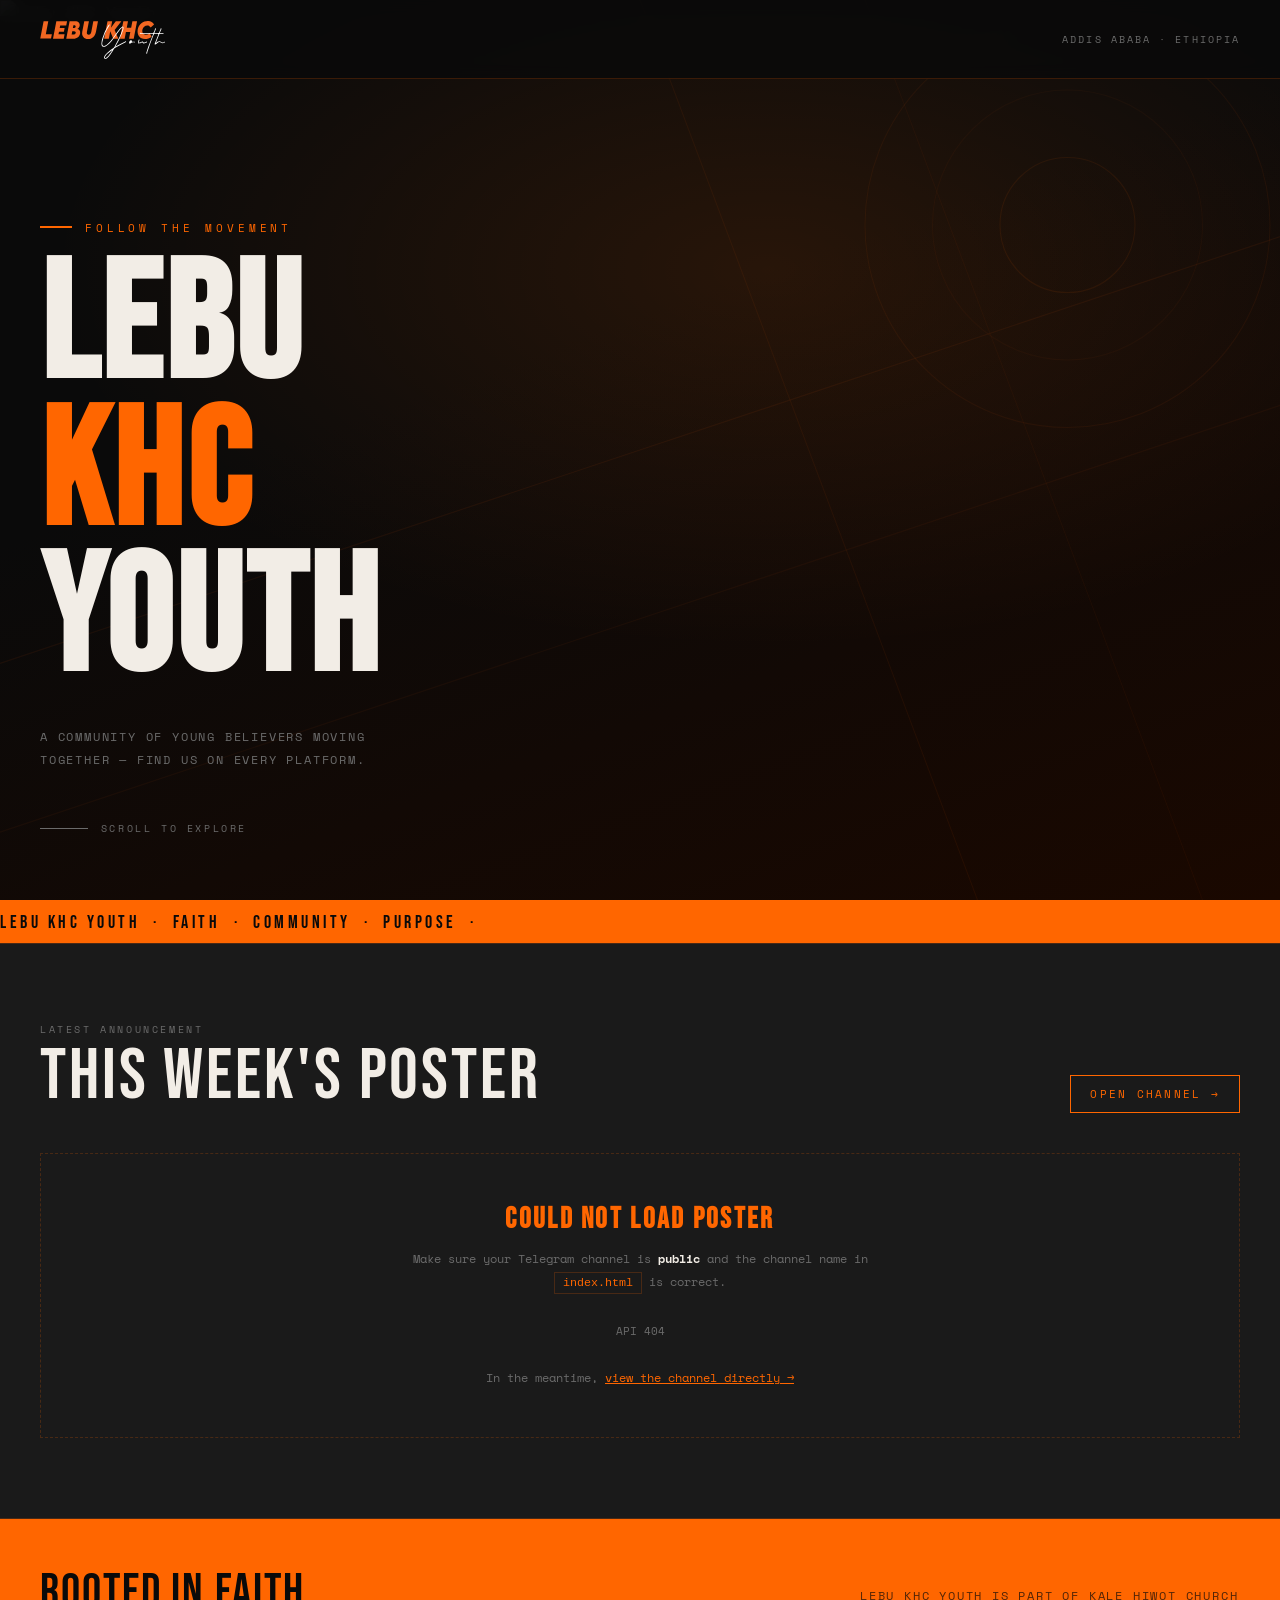
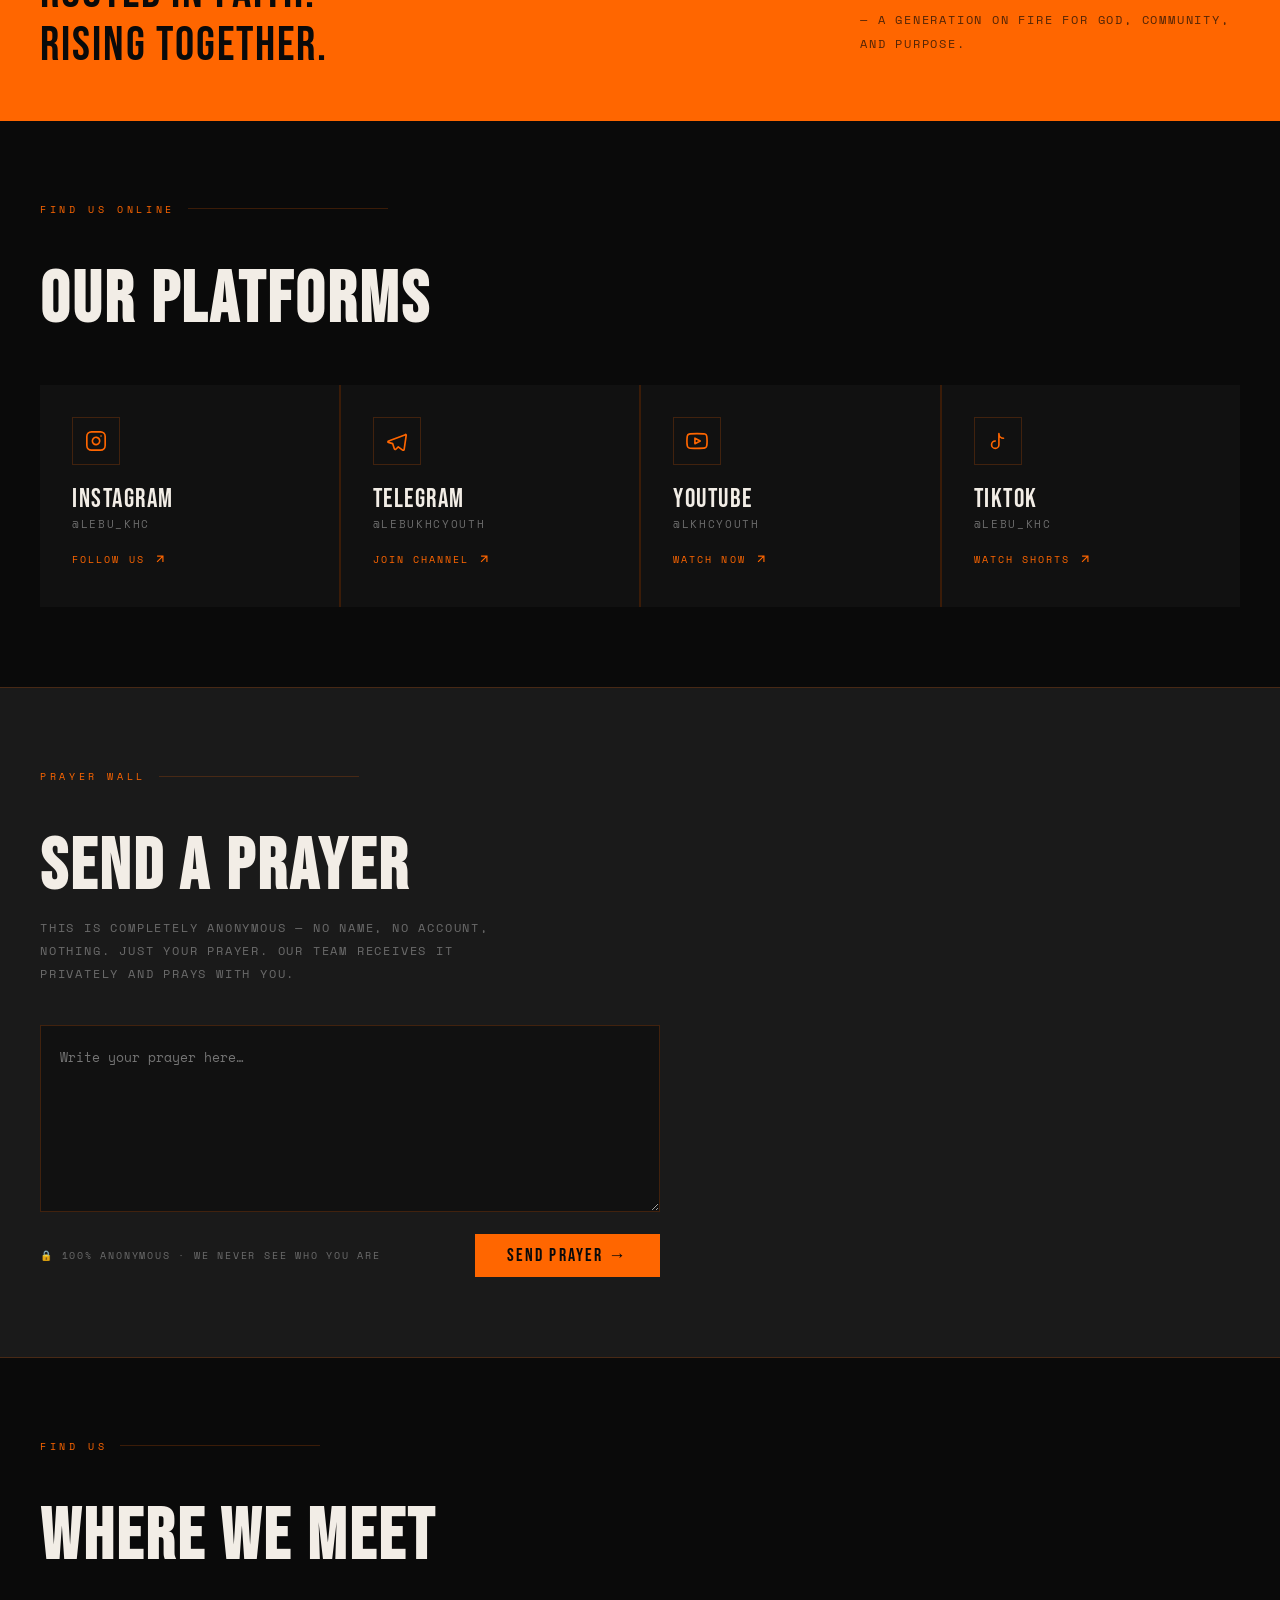
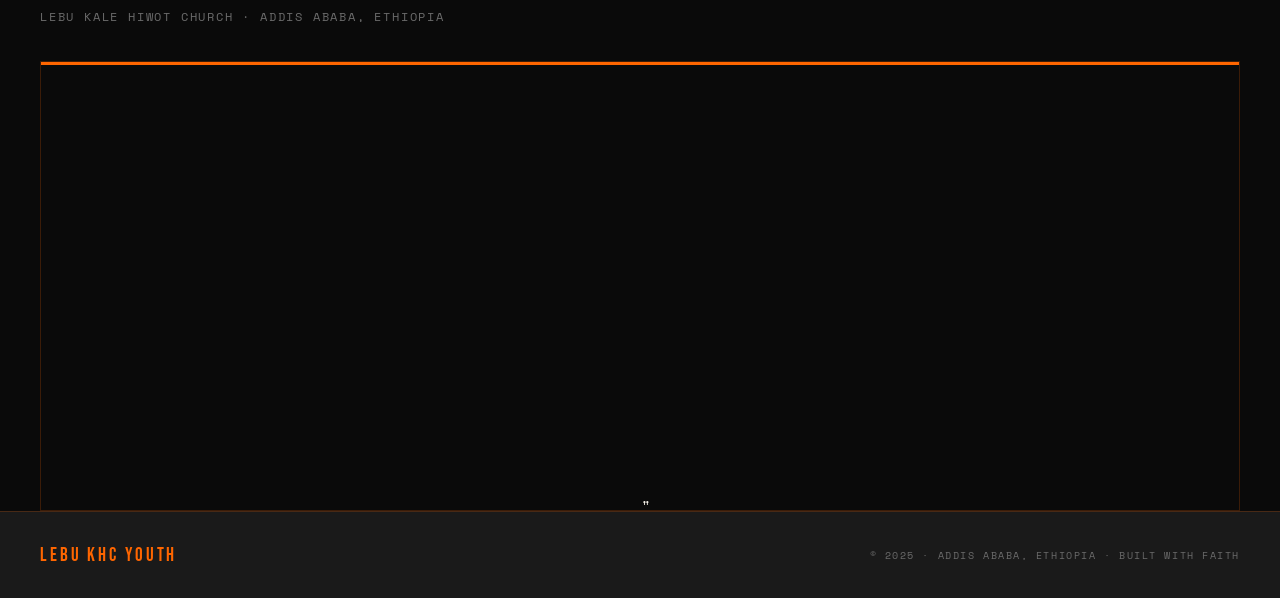
==== commit b24551b5: "Update index.html" ====
--- a/index.html
+++ b/index.html
@@ -607,12 +607,19 @@
     }
 
     .ticker-inner {
-      display: inline-block;
-      animation: ticker 22s linear infinite;
+      display: inline-flex;
+      white-space: nowrap;
+      animation: ticker 30s linear infinite;
       font-family: 'Bebas Neue', sans-serif;
       font-size: 1.1rem;
       letter-spacing: 0.2em;
-    }
+      will-change: transform;
+    }
+
+@keyframes ticker {
+  0% { transform: translateX(0); }
+  100% { transform: translateX(-50%); }
+}
 
     @keyframes ticker {
       0% { transform: translateX(0); }
@@ -674,10 +681,6 @@
   <div class="ticker">
     <span class="ticker-inner">
       LEBU KHC YOUTH &nbsp;·&nbsp; FAITH &nbsp;·&nbsp; COMMUNITY &nbsp;·&nbsp; PURPOSE &nbsp;·&nbsp;
-      LEBU KHC YOUTH &nbsp;·&nbsp; FAITH &nbsp;·&nbsp; COMMUNITY &nbsp;·&nbsp; PURPOSE &nbsp;·&nbsp;
-      LEBU KHC YOUTH &nbsp;·&nbsp; FAITH &nbsp;·&nbsp; COMMUNITY &nbsp;·&nbsp; PURPOSE &nbsp;·&nbsp;
-      LEBU KHC YOUTH &nbsp;·&nbsp; FAITH &nbsp;·&nbsp; COMMUNITY &nbsp;·&nbsp; PURPOSE &nbsp;·&nbsp;
-    </span>
   </div>
 
   <!-- ANNOUNCEMENT POSTER — fetches latest image from Telegram channel -->
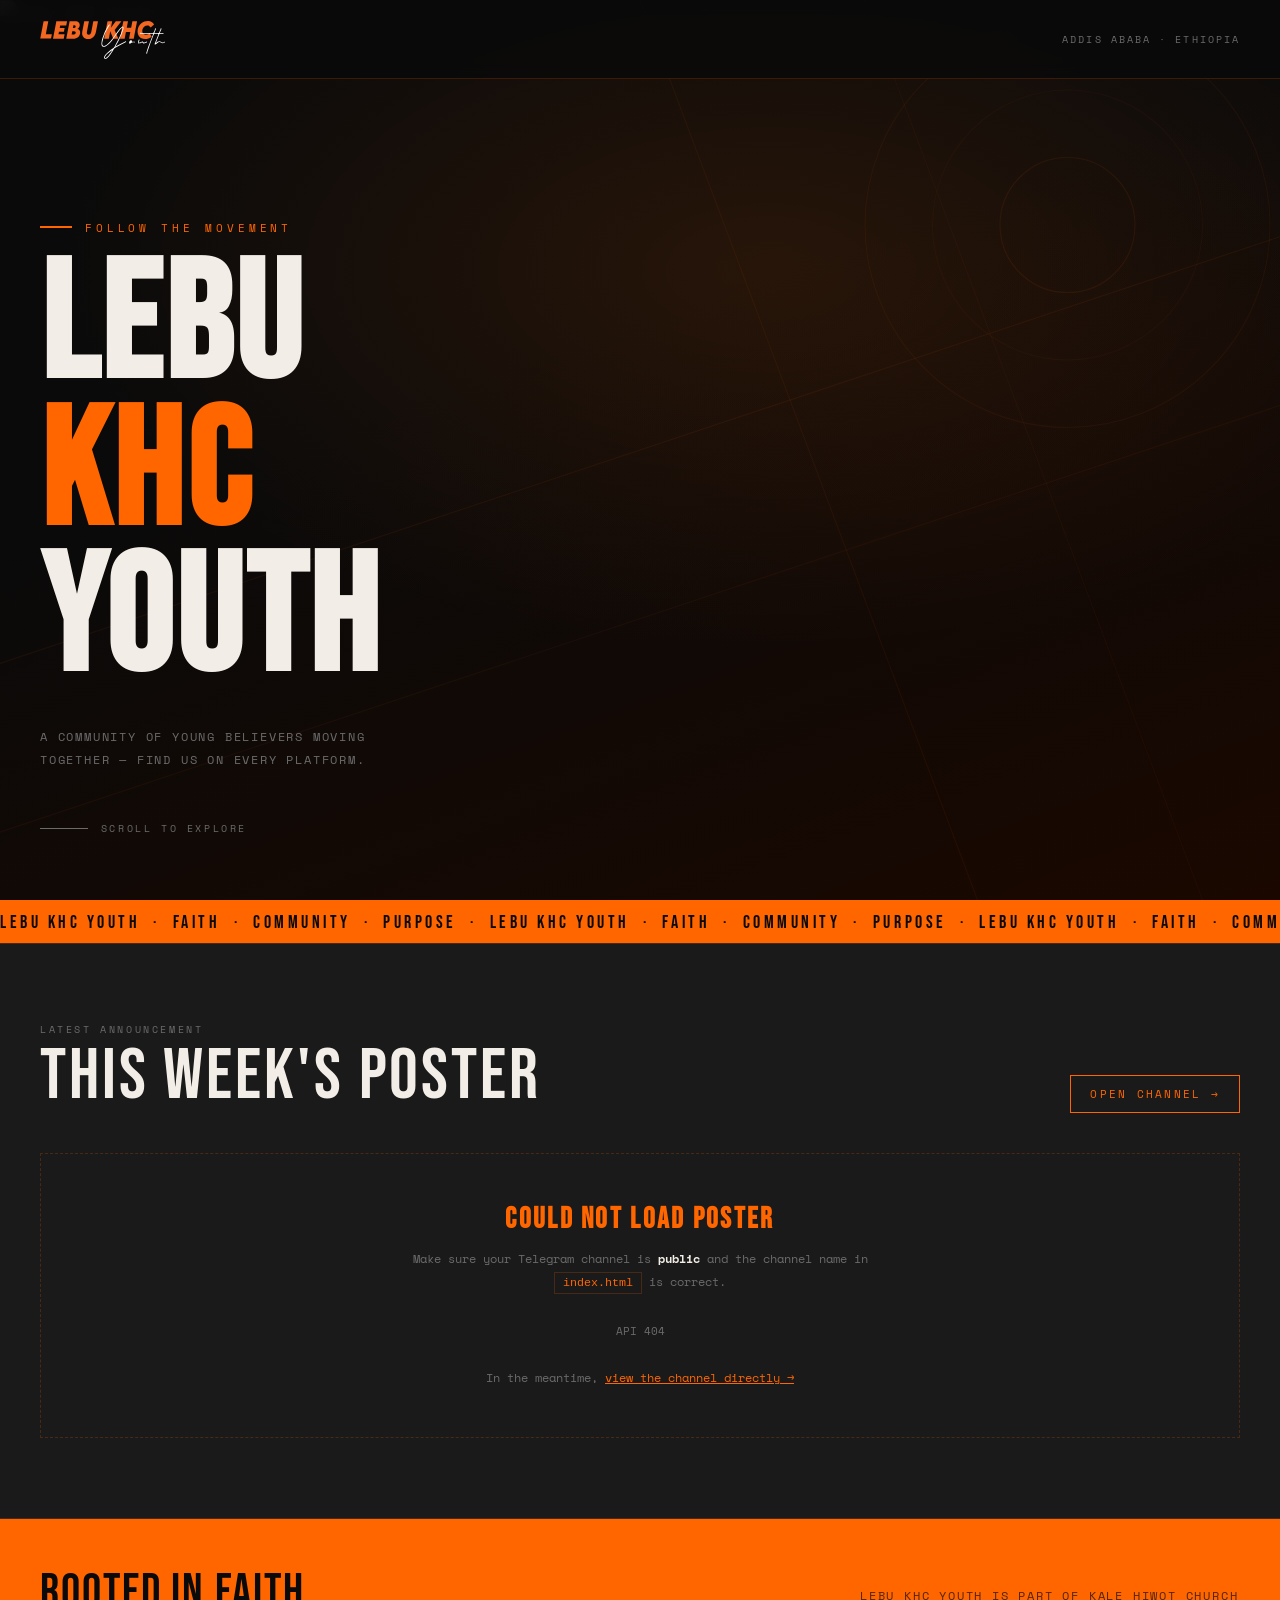
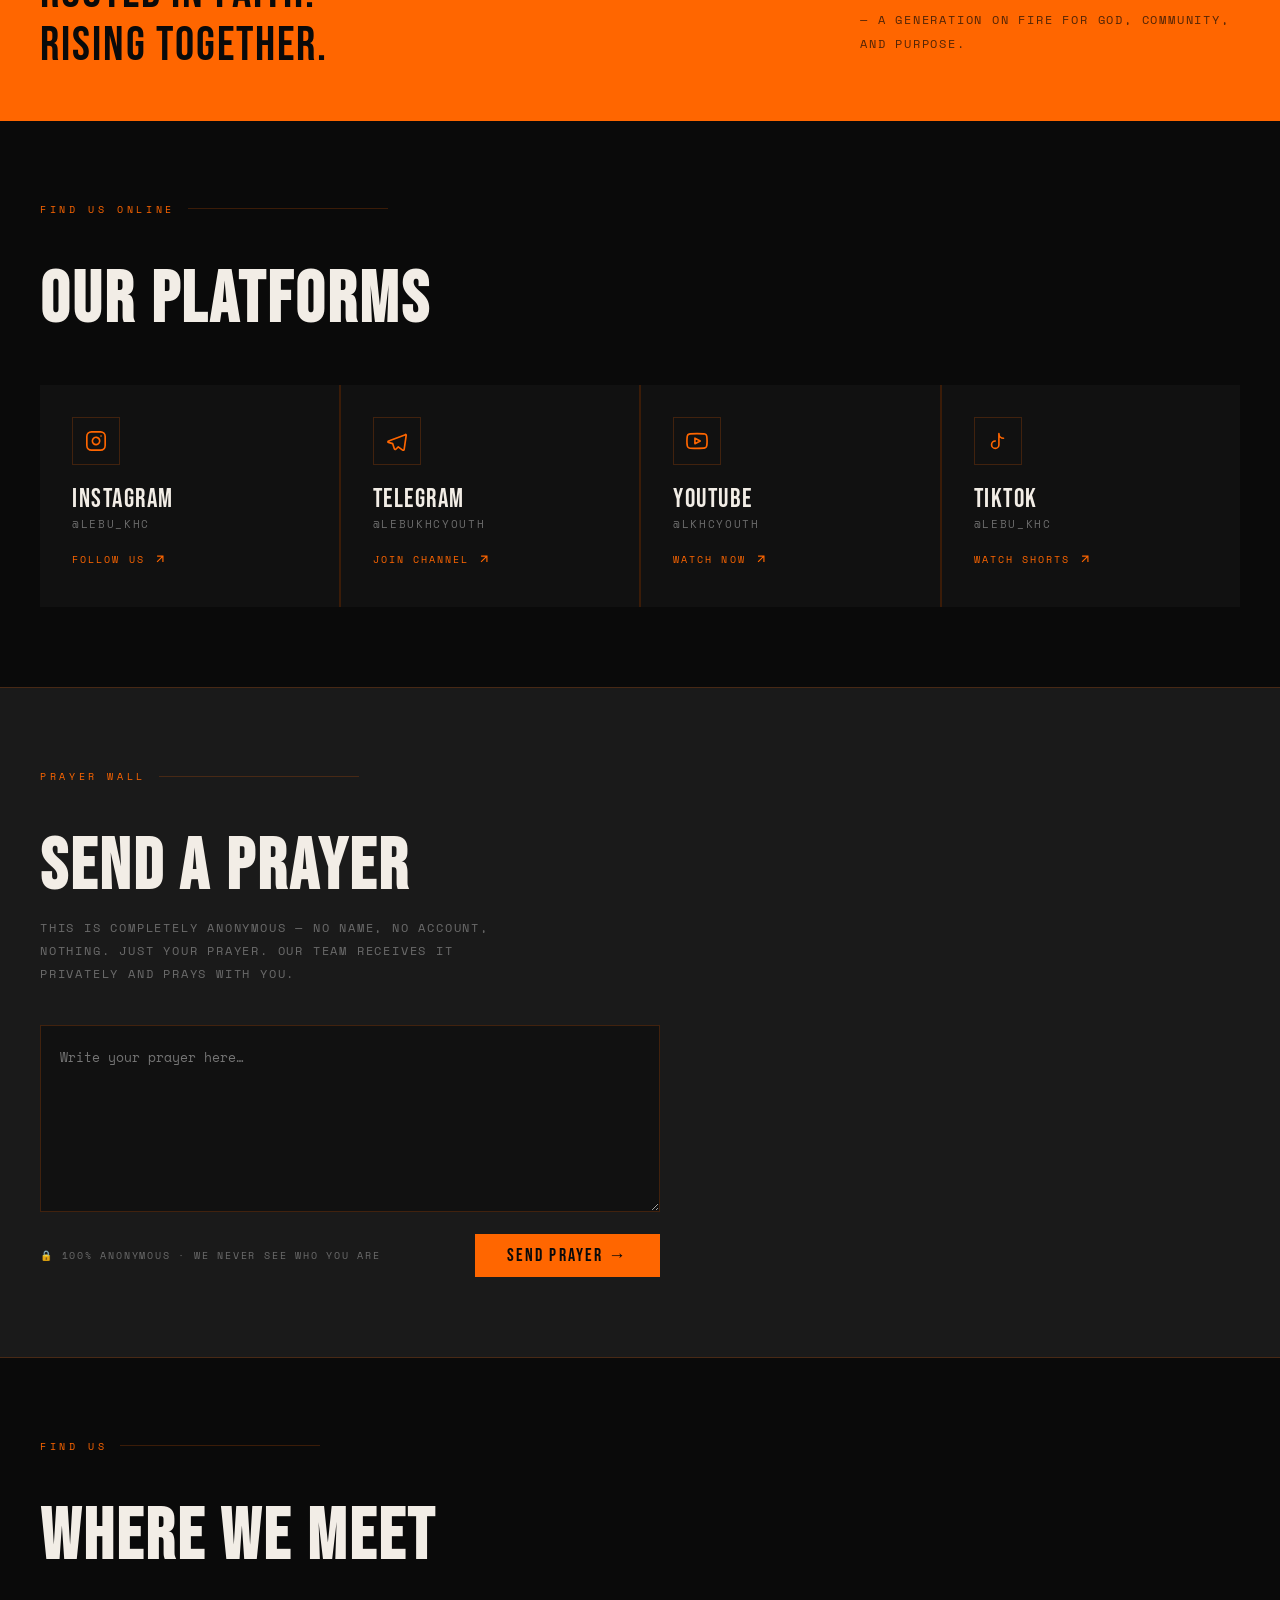
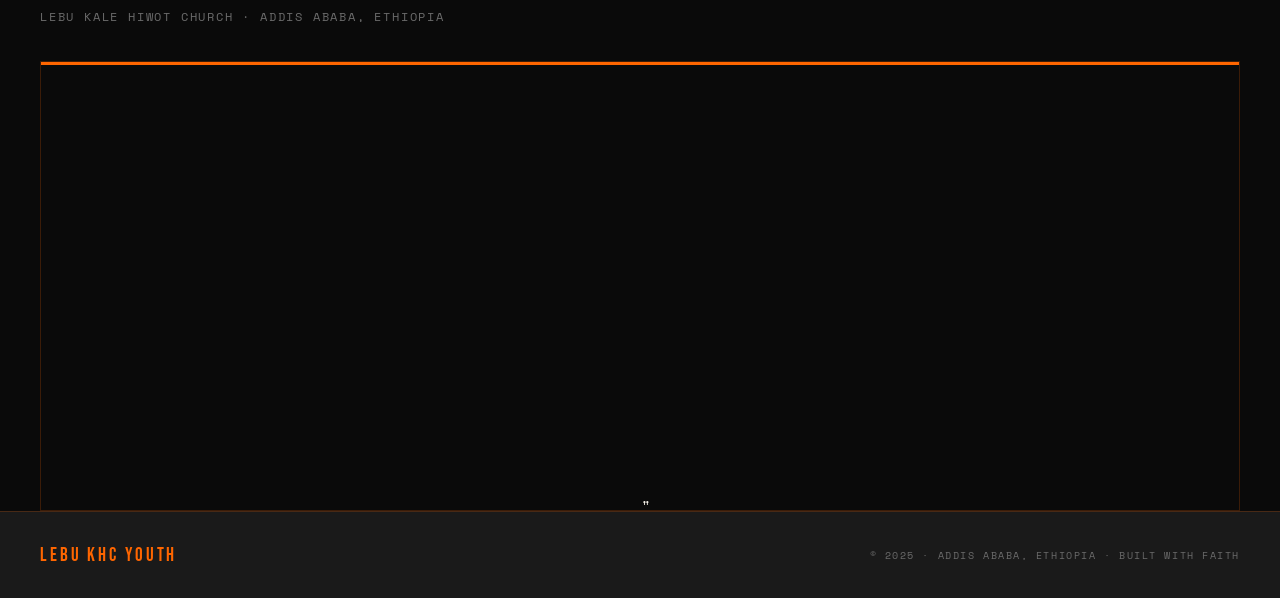
==== commit 1eab5c03: "Update index.html" ====
--- a/index.html
+++ b/index.html
@@ -681,6 +681,10 @@
   <div class="ticker">
     <span class="ticker-inner">
       LEBU KHC YOUTH &nbsp;·&nbsp; FAITH &nbsp;·&nbsp; COMMUNITY &nbsp;·&nbsp; PURPOSE &nbsp;·&nbsp;
+      LEBU KHC YOUTH &nbsp;·&nbsp; FAITH &nbsp;·&nbsp; COMMUNITY &nbsp;·&nbsp; PURPOSE &nbsp;·&nbsp;
+      LEBU KHC YOUTH &nbsp;·&nbsp; FAITH &nbsp;·&nbsp; COMMUNITY &nbsp;·&nbsp; PURPOSE &nbsp;·&nbsp;
+      LEBU KHC YOUTH &nbsp;·&nbsp; FAITH &nbsp;·&nbsp; COMMUNITY &nbsp;·&nbsp; PURPOSE &nbsp;·&nbsp;
+    </span>
   </div>
 
   <!-- ANNOUNCEMENT POSTER — fetches latest image from Telegram channel -->
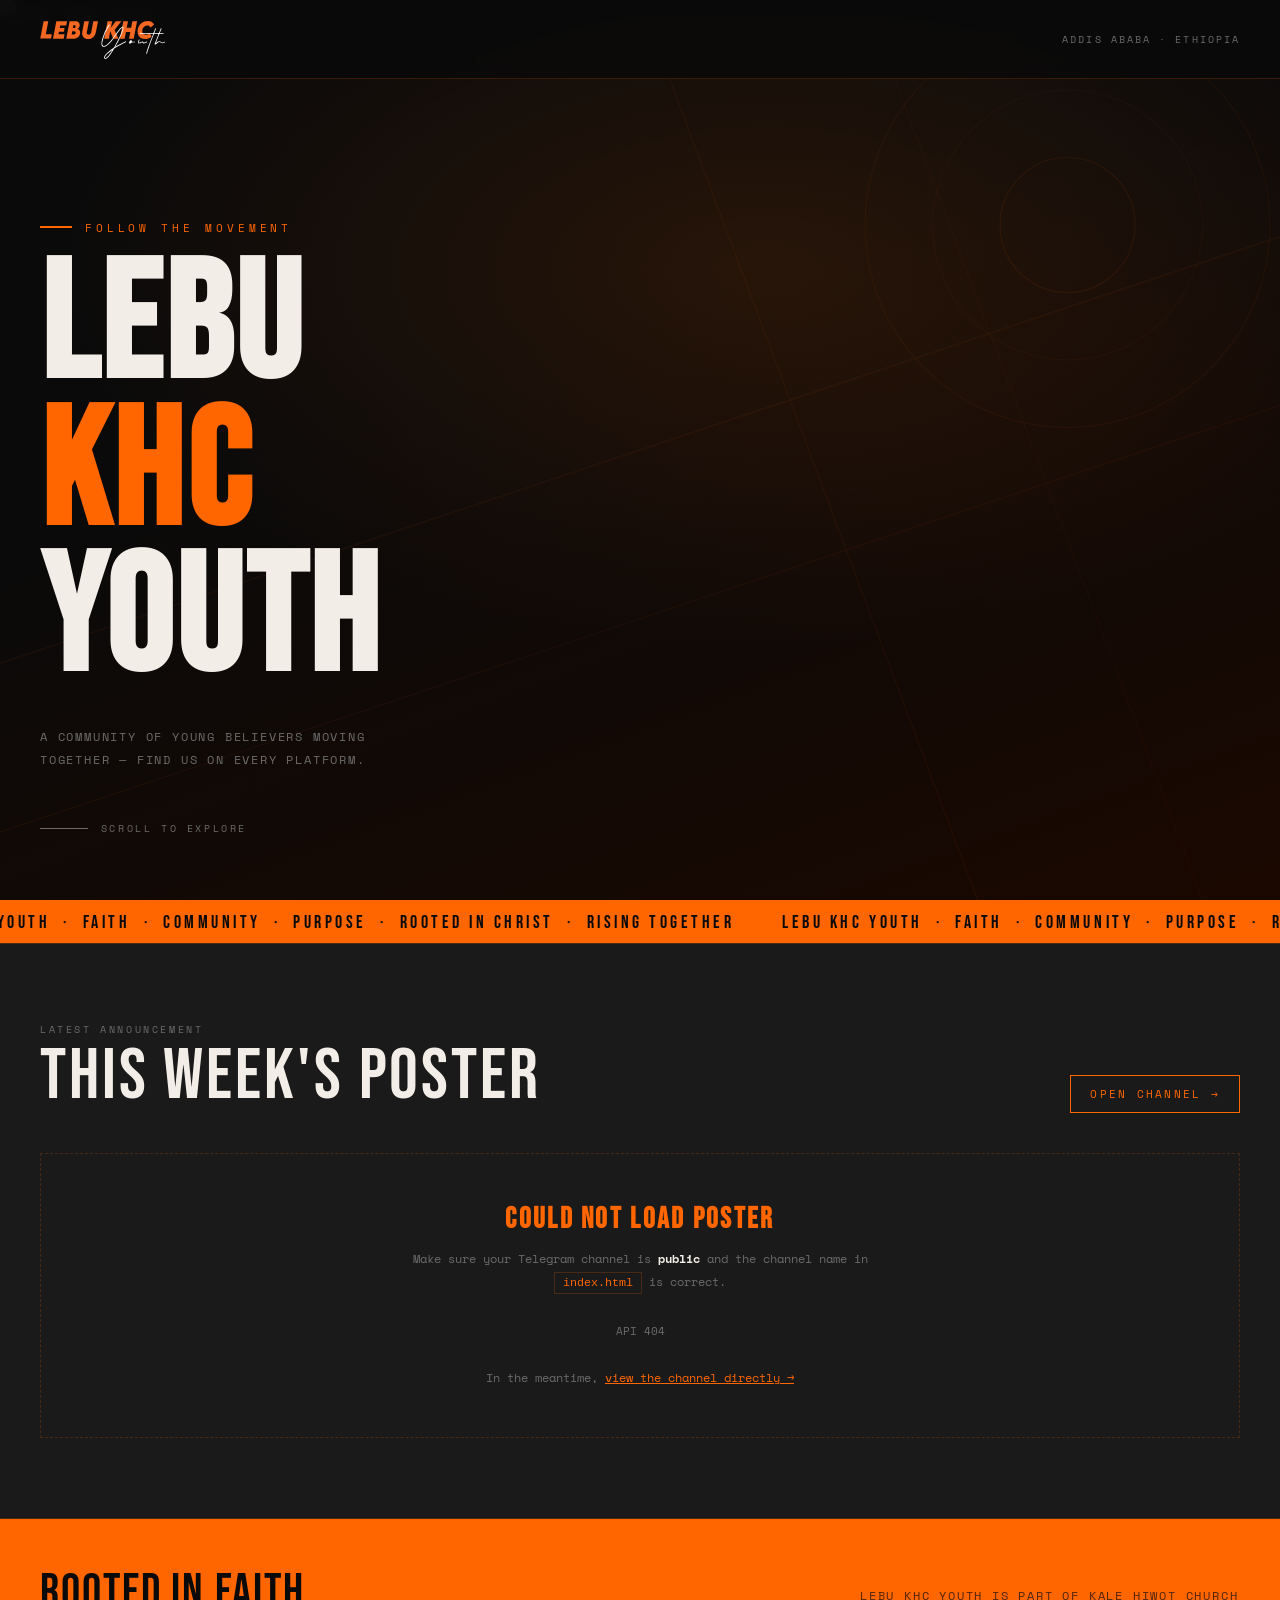
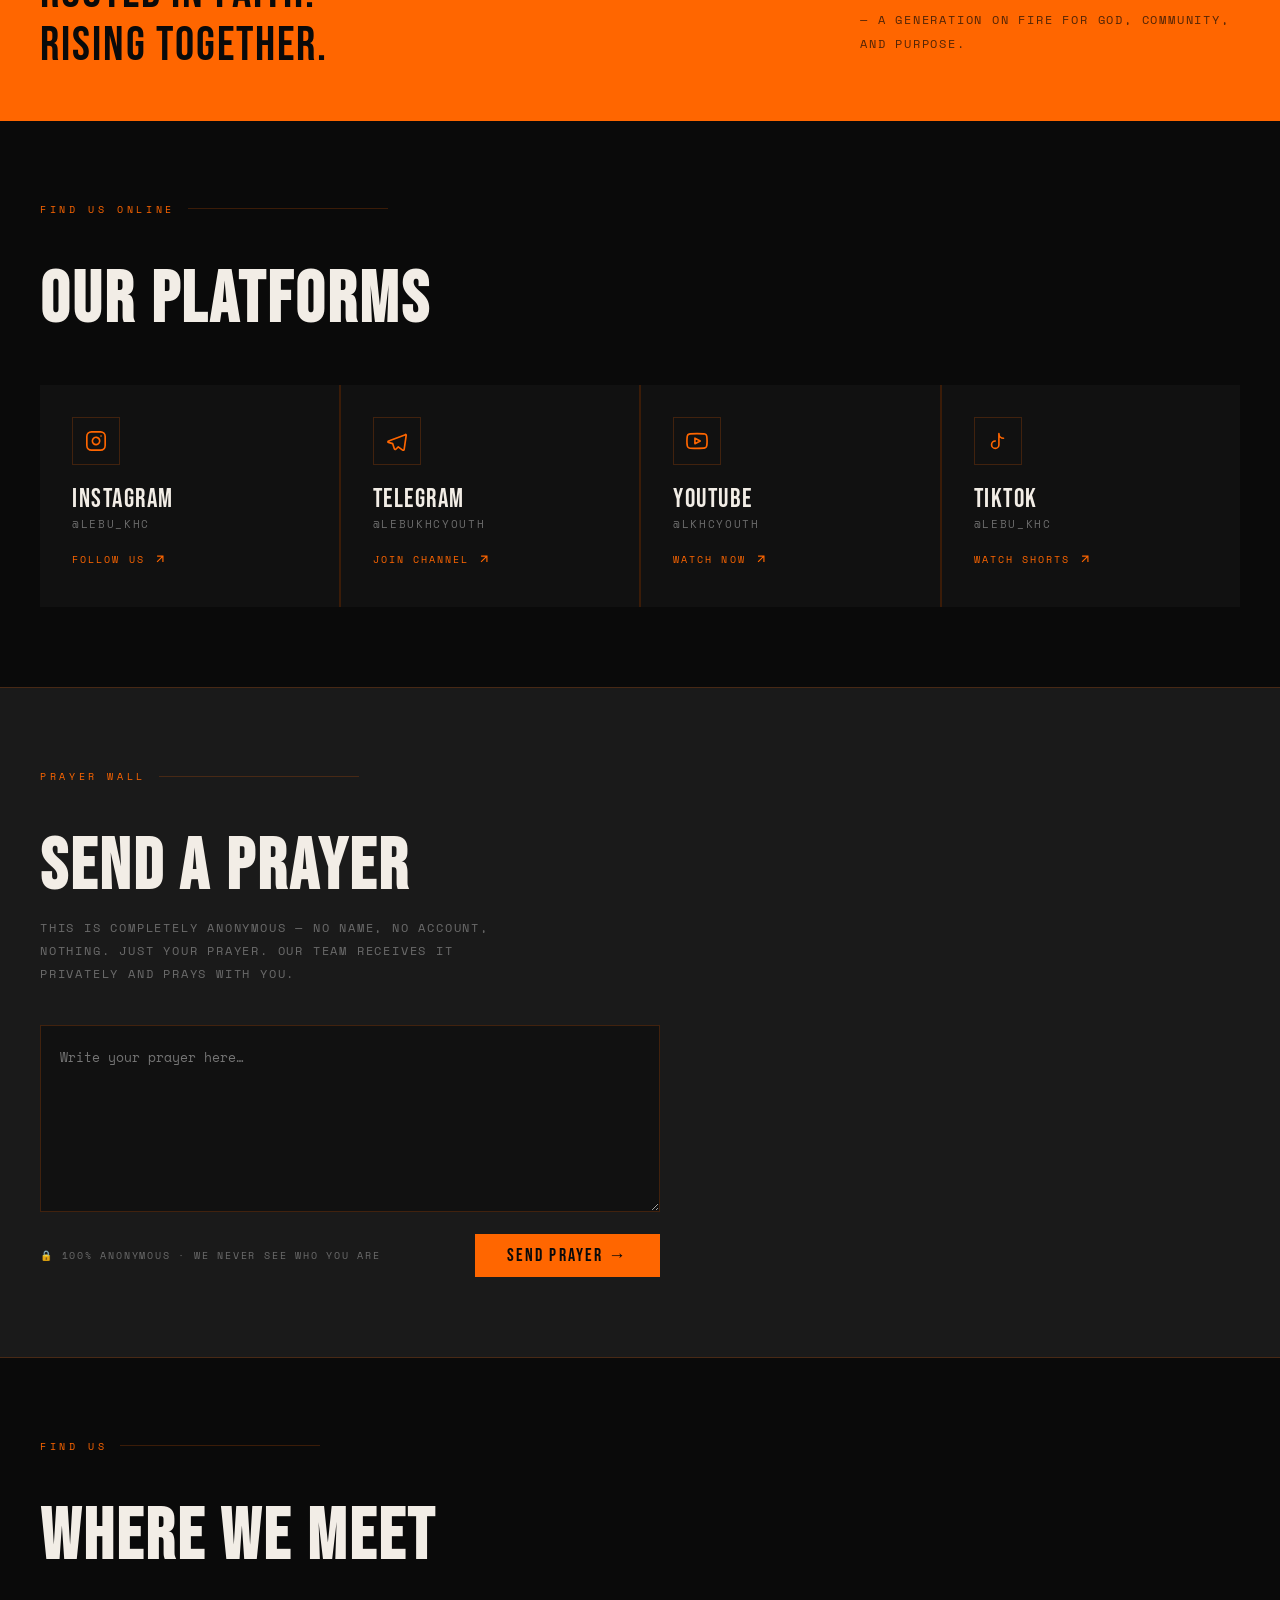
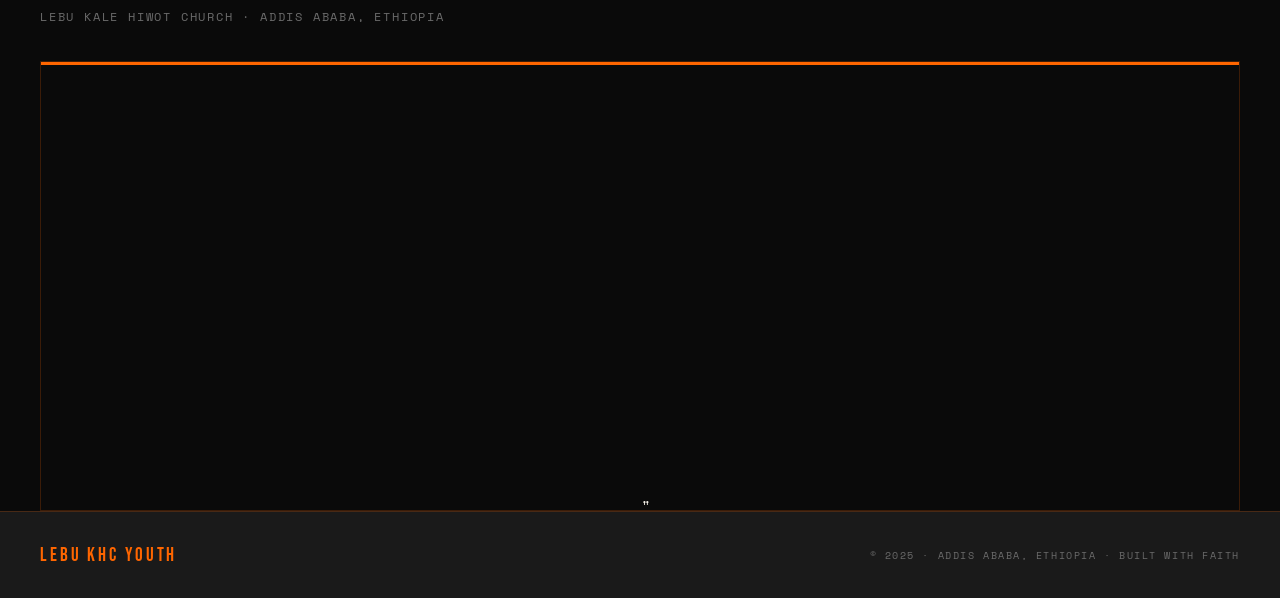
==== commit 5a110341: "Update index.html" ====
--- a/index.html
+++ b/index.html
@@ -608,18 +608,19 @@
 
     .ticker-inner {
       display: inline-flex;
-      white-space: nowrap;
-      animation: ticker 30s linear infinite;
+      gap: 0;
       font-family: 'Bebas Neue', sans-serif;
       font-size: 1.1rem;
       letter-spacing: 0.2em;
+      white-space: nowrap;
       will-change: transform;
     }
 
-@keyframes ticker {
-  0% { transform: translateX(0); }
-  100% { transform: translateX(-50%); }
-}
+    .ticker-item {
+      display: inline-block;
+      padding-right: 3rem;
+      flex-shrink: 0;
+    }
 
     @keyframes ticker {
       0% { transform: translateX(0); }
@@ -679,11 +680,8 @@
 
   <!-- TICKER -->
   <div class="ticker">
-    <span class="ticker-inner">
-      LEBU KHC YOUTH &nbsp;·&nbsp; FAITH &nbsp;·&nbsp; COMMUNITY &nbsp;·&nbsp; PURPOSE &nbsp;·&nbsp;
-      LEBU KHC YOUTH &nbsp;·&nbsp; FAITH &nbsp;·&nbsp; COMMUNITY &nbsp;·&nbsp; PURPOSE &nbsp;·&nbsp;
-      LEBU KHC YOUTH &nbsp;·&nbsp; FAITH &nbsp;·&nbsp; COMMUNITY &nbsp;·&nbsp; PURPOSE &nbsp;·&nbsp;
-      LEBU KHC YOUTH &nbsp;·&nbsp; FAITH &nbsp;·&nbsp; COMMUNITY &nbsp;·&nbsp; PURPOSE &nbsp;·&nbsp;
+    <span class="ticker-inner" id="ticker-inner">
+      <span class="ticker-item">LEBU KHC YOUTH &nbsp;·&nbsp; FAITH &nbsp;·&nbsp; COMMUNITY &nbsp;·&nbsp; PURPOSE &nbsp;·&nbsp; ROOTED IN CHRIST &nbsp;·&nbsp; RISING TOGETHER</span>
     </span>
   </div>
 
@@ -1036,5 +1034,35 @@
     <span class="footer-copy">© 2025 · Addis Ababa, Ethiopia · Built with faith</span>
   </footer>
 
+  <script>
+    (function() {
+      const inner = document.getElementById('ticker-inner');
+      const item  = inner.querySelector('.ticker-item');
+
+      // Clone enough times to fill 3x the screen width
+      const copies = Math.ceil((window.innerWidth * 3) / item.offsetWidth) + 2;
+      for (let i = 0; i < copies; i++) {
+        inner.appendChild(item.cloneNode(true));
+      }
+
+      const totalItems = inner.querySelectorAll('.ticker-item').length;
+      const singleWidth = item.offsetWidth;
+      let pos = 0;
+      let animId;
+
+      function tick() {
+        pos -= 1; // speed — lower = slower, higher = faster
+        // Reset position once one full item has scrolled off
+        if (Math.abs(pos) >= singleWidth) {
+          pos += singleWidth;
+        }
+        inner.style.transform = `translateX(${pos}px)`;
+        animId = requestAnimationFrame(tick);
+      }
+
+      tick();
+    })();
+  </script>
+
 </body>
 </html>
